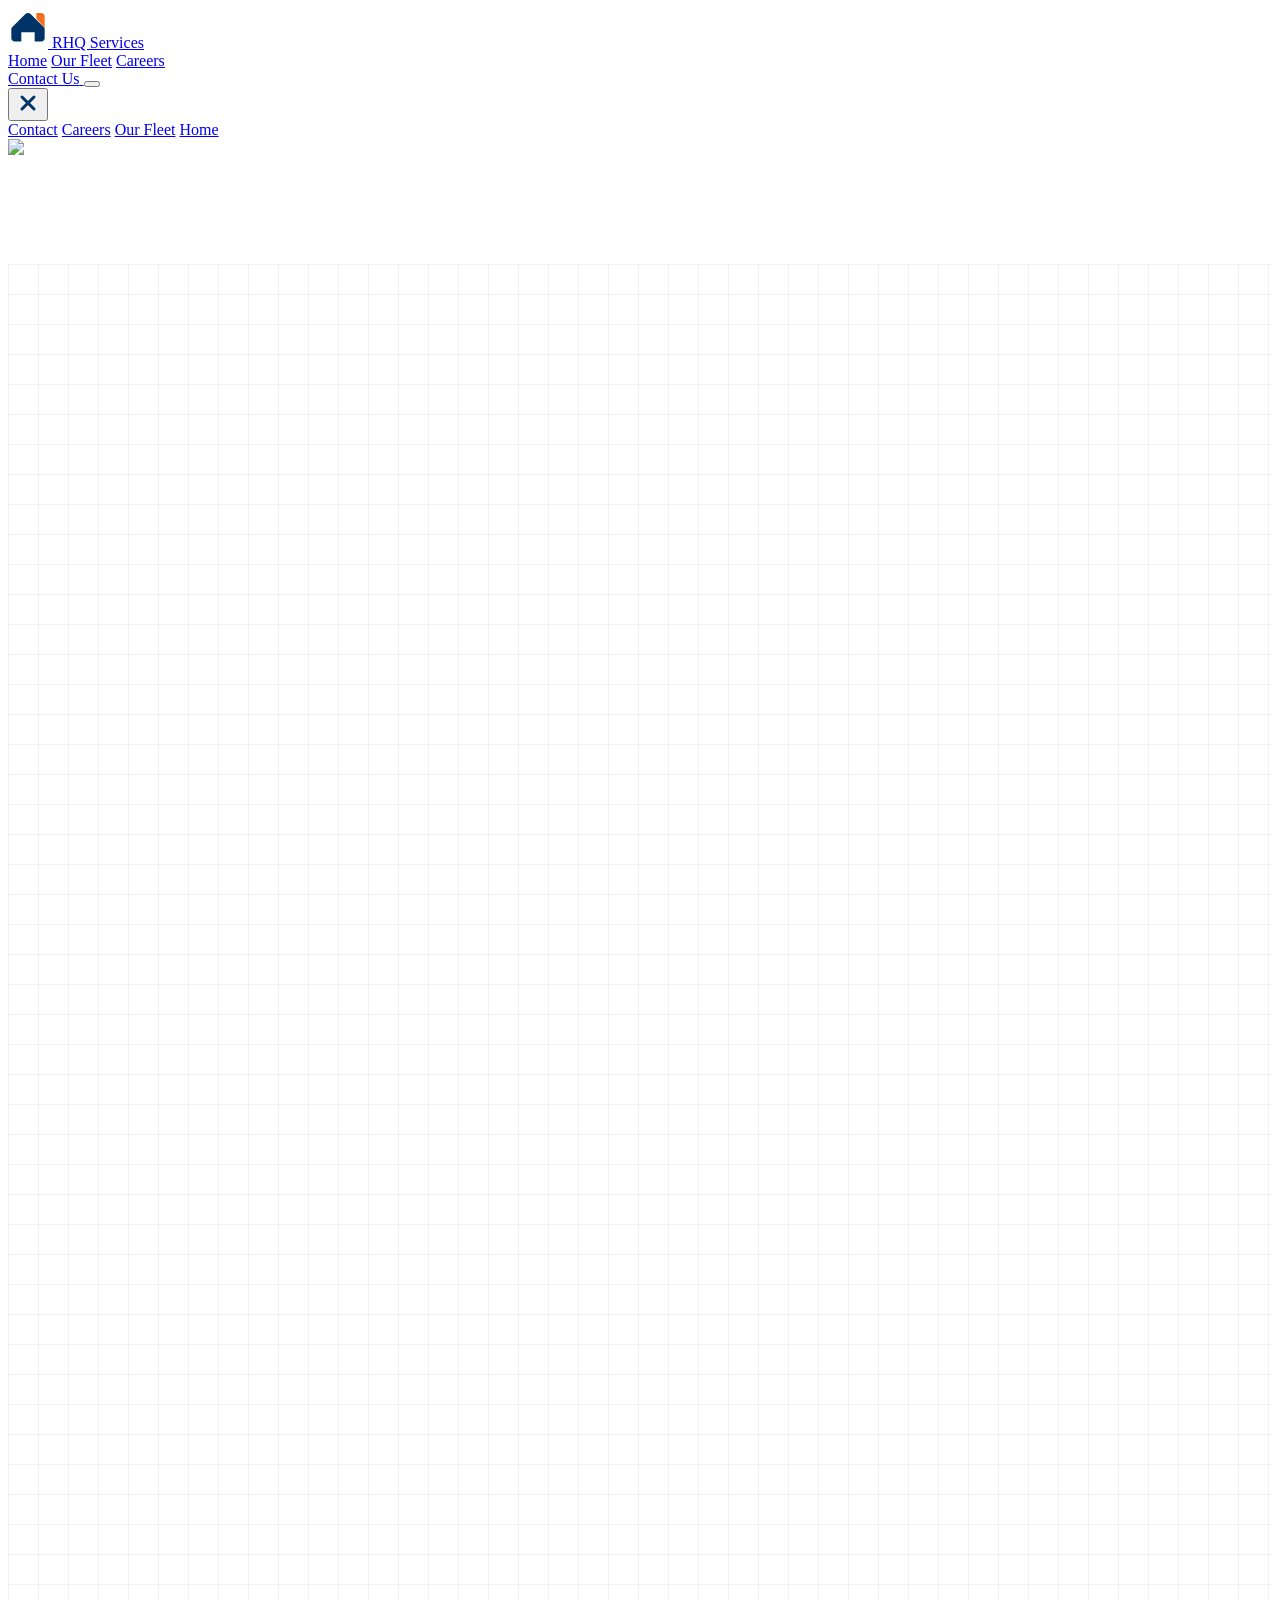
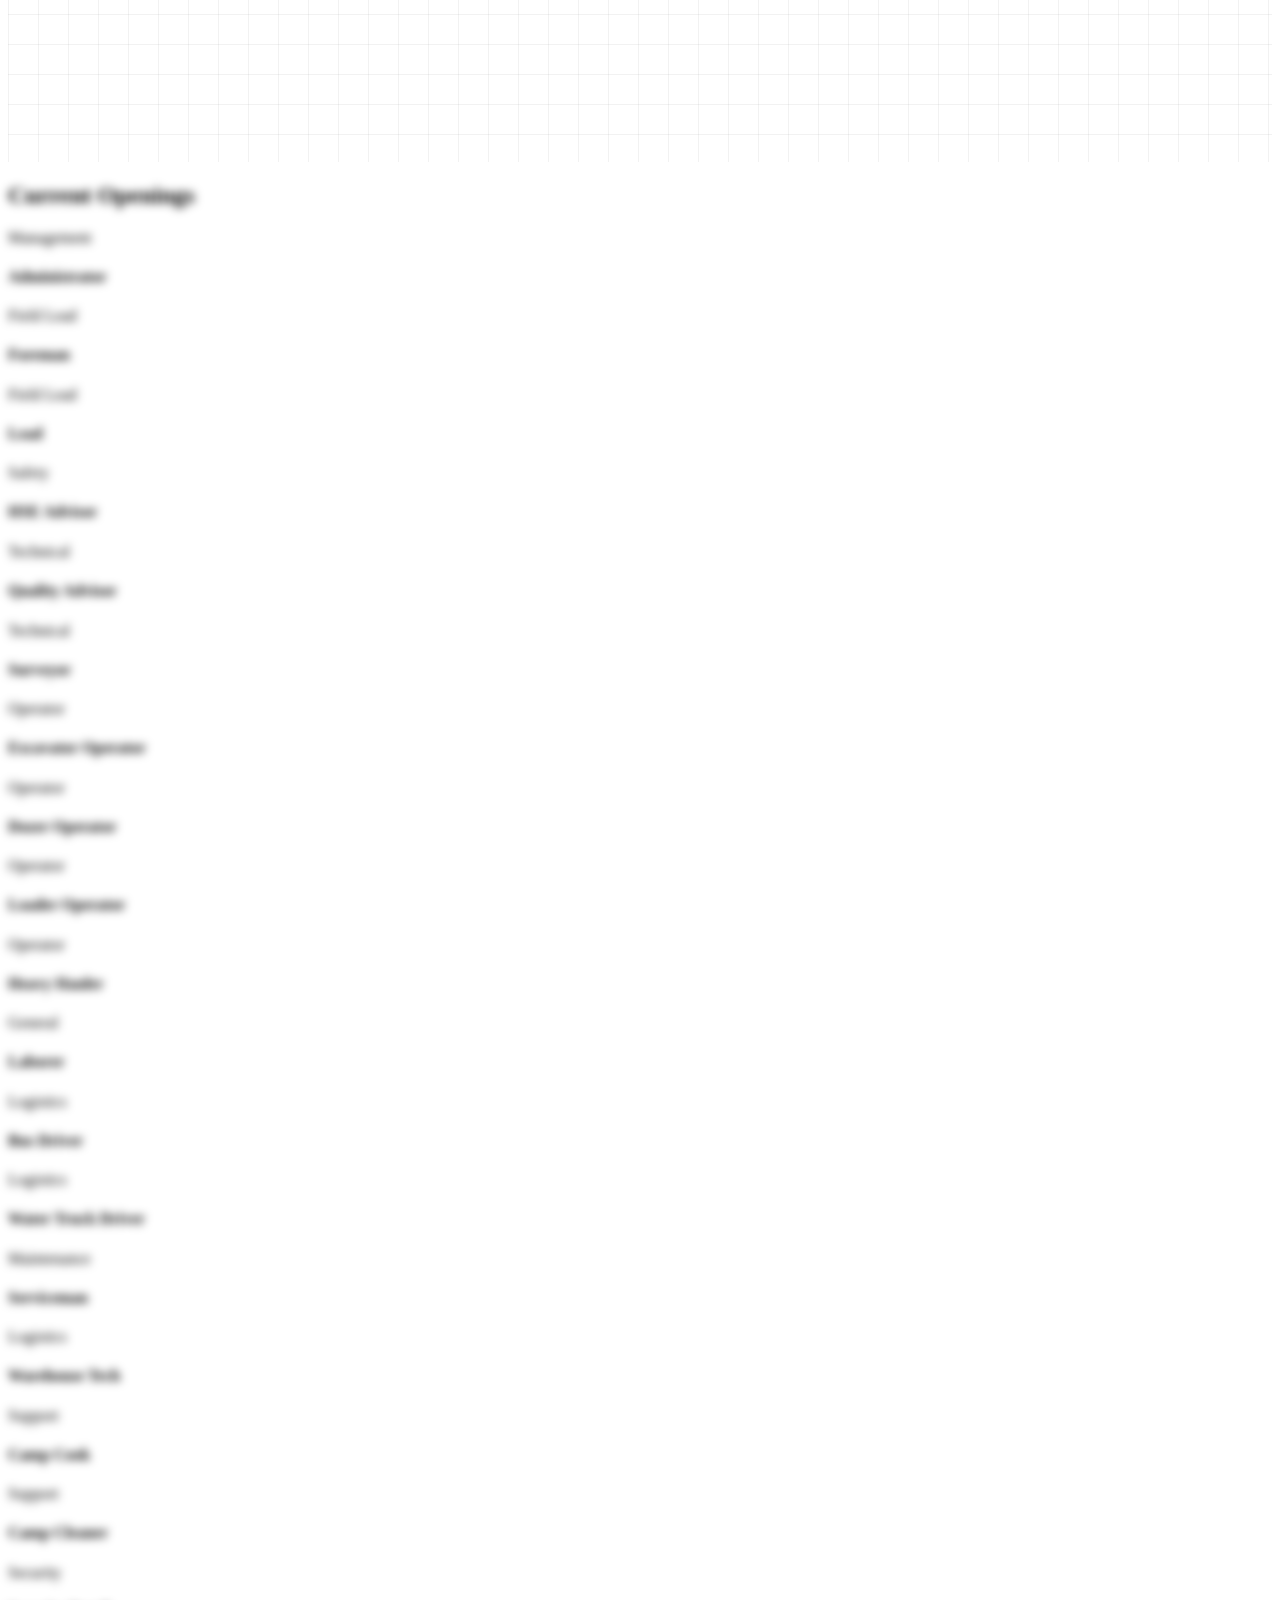
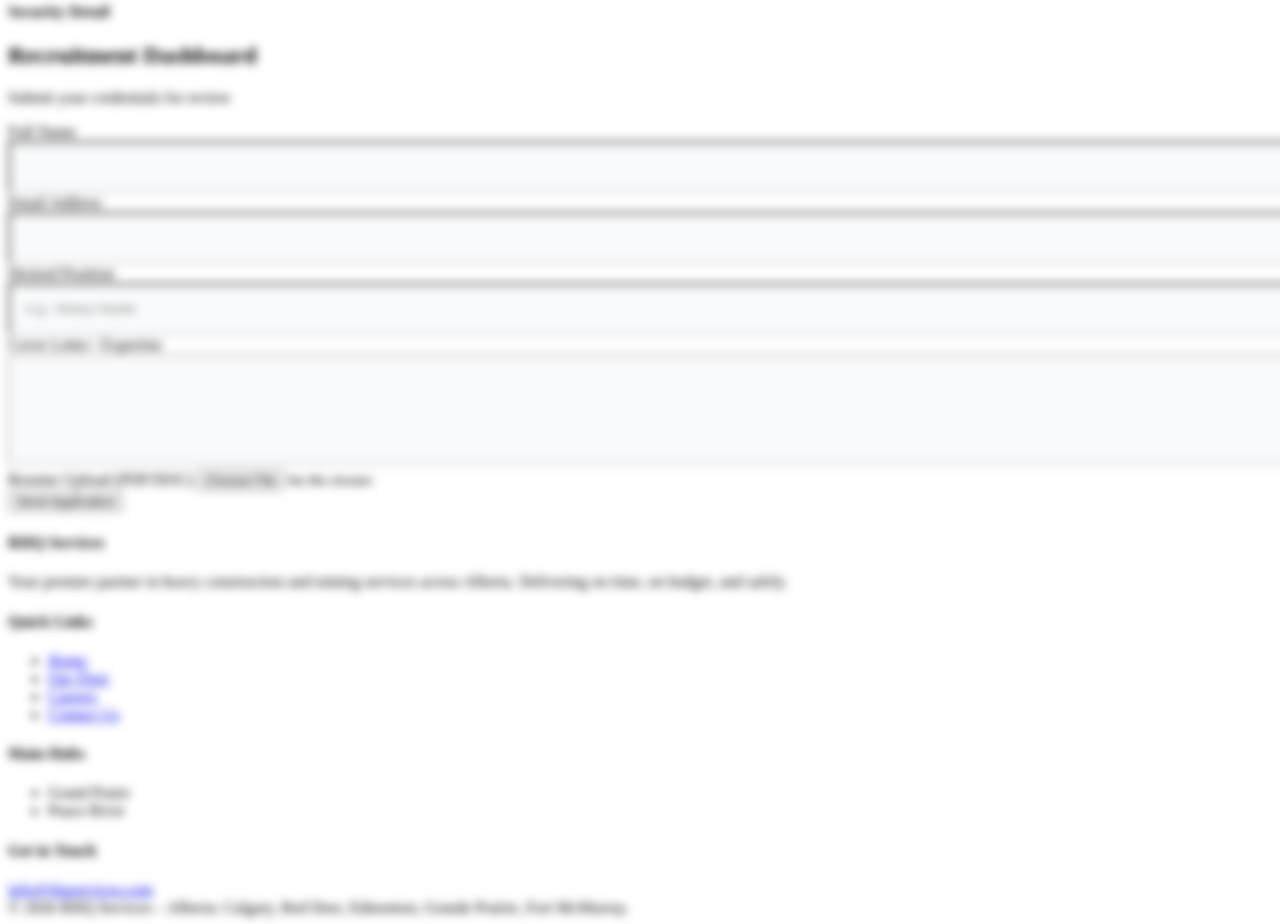
==== careers.html @ b88fd876 "initial commit" ====
<!DOCTYPE html>
<html lang="en" class="scroll-smooth">

<head>
    <meta charset="UTF-8">
    <meta name="viewport" content="width=device-width, initial-scale=1.0">
    <title>Careers | Join RHQ Services - Alberta Opportunities</title>
    <script src="https://cdn.tailwindcss.com"></script>
    <link href="https://fonts.googleapis.com/css2?family=Roboto:wght@400;700&family=Montserrat:wght@900&display=swap"
        rel="stylesheet">

    <link rel="stylesheet" href="style.css">

    <script>
        tailwind.config = {
            theme: {
                extend: {
                    colors: {
                        rhqBlue: '#003366',
                        rhqDark: '#001a33',
                        rhqOrange: '#f37021',
                        industrialGray: '#2d2d2d',
                    },
                    fontFamily: {
                        sans: ['Roboto', 'sans-serif'],
                        heading: ['Montserrat', 'sans-serif'],
                    }
                }
            }
        }
    </script>
</head>

<body class="bg-gray-50 text-gray-900 selection:bg-rhqOrange selection:text-white overflow-x-hidden">


    <header class="sticky top-0 z-50 bg-white border-b-4 border-rhqBlue shadow-xl">
        <div id="header-inner"
            class="container mx-auto px-4 py-4 flex justify-between items-center transition-all duration-300">
            <a href="index.html" class="flex items-center gap-2 group">
                <svg width="40" height="40" viewBox="0 0 24 24" fill="none"
                    class="transition-transform group-hover:scale-110">
                    <path
                        d="M2 12.55V18.1C2 19.15 2.94 20.08 4 20.08H8V14.48H16V20.08H20C21.06 20.08 22 19.15 22 18.1V12.55C22 12.24 21.89 11.95 21.7 11.73L13.7 3.82C12.65 2.78 11.35 2.78 10.3 3.82L2.3 11.73C2.11 11.95 2 12.24 2 12.55Z"
                        fill="#003366" />
                    <path
                        d="M22 8.69V5C22 3.9 21.1 3 20 3H17.5C17.22 3 17 3.22 17 3.5V6.34L21.7 11.73C21.89 11.95 22 12.24 22 12.55V8.69Z"
                        fill="#F37021" />
                </svg>
                <span class="font-heading text-xl md:text-2xl tracking-tighter text-rhqBlue uppercase text-nowrap">RHQ
                    Services</span>
            </a>

            <nav class="hidden lg:flex gap-6 font-bold uppercase text-xs tracking-widest text-rhqBlue">
                <a href="index.html" class="hover:text-rhqOrange">Home</a>
                <a href="operation.html" class="hover:text-rhqOrange transition-colors">Our Fleet</a>
                <a href="careers.html" class="text-rhqOrange transition-colors">Careers</a>
            </nav>

            <div class="flex items-center gap-4">
                <a href="contact.html"
                    class="hidden sm:block bg-rhqBlue text-white px-6 py-2 font-heading uppercase text-xs skew-x-[-12deg] hover:bg-rhqOrange transition-all">
                    <span class="inline-block skew-x-[12deg]">Contact Us</span>
                </a>
                <button id="mobile-menu-btn" class="lg:hidden flex flex-col gap-1.5 p-2 focus:outline-none z-50"
                    aria-label="Toggle Menu">
                    <div class="w-8 h-1 bg-rhqBlue transition-all duration-300 origin-left" id="line1"></div>
                    <div class="w-8 h-1 bg-rhqOrange transition-all duration-300" id="line2"></div>
                    <div class="w-8 h-1 bg-rhqBlue transition-all duration-300 origin-left" id="line3"></div>
                </button>
            </div>
        </div>

        <div id="mobile-menu"
            class="fixed inset-0 bg-black/40 backdrop-blur-md z-40 transform translate-x-full transition-all duration-500 ease-in-out lg:hidden overflow-hidden">
            <div class="absolute inset-0 opacity-10 industrial-grid"></div>
            <div class="absolute top-0 right-0 w-[100px] h-[100px] flex items-center justify-center mt-16 mr-10">
                <button id="menu-close-hub"
                    class="absolute z-50 bg-white p-4 rounded-full border-4 border-rhqOrange shadow-2xl active:scale-95 transition-transform cursor-pointer">
                    <svg width="24" height="24" viewBox="0 0 24 24" fill="none" stroke="#003366" stroke-width="3"
                        stroke-linecap="round" stroke-linejoin="round">
                        <line x1="18" y1="6" x2="6" y2="18"></line>
                        <line x1="6" y1="6" x2="18" y2="18"></line>
                    </svg>
                </button>
                <nav id="spiral-nav" class="relative">
                    <a href="contact.html"
                        class="mobile-link absolute opacity-0 transition-all duration-500 bg-rhqOrange text-white font-heading p-2 rounded w-24 h-14 flex items-center justify-center text-[10px] uppercase font-bold shadow-lg">Contact</a>
                    <a href="careers.html"
                        class="mobile-link absolute opacity-0 transition-all duration-500 bg-white text-rhqBlue font-heading p-2 rounded border-l-4 border-rhqOrange w-24 h-14 flex items-center justify-center text-[10px] uppercase font-bold shadow-lg">Careers</a>
                    <a href="operation.html"
                        class="mobile-link absolute opacity-0 transition-all duration-500 bg-white text-rhqBlue font-heading p-2 rounded border-l-4 border-rhqOrange w-24 h-14 flex items-center justify-center text-[10px] uppercase font-bold shadow-lg">Our
                        Fleet</a>
                    <a href="index.html"
                        class="mobile-link absolute opacity-0 transition-all duration-500 bg-white text-rhqBlue font-heading p-2 rounded border-l-4 border-rhqOrange w-24 h-14 flex items-center justify-center text-[10px] uppercase font-bold shadow-lg">Home</a>
                </nav>
            </div>
        </div>
    </header>


    <main>
        <section class="relative h-[50vh] flex items-center justify-center bg-rhqDark text-white overflow-hidden">
            <div class="absolute inset-0 opacity-40 grayscale">
                <img src="https://images.unsplash.com/photo-1581092160562-40aa08e78837?auto=format&fit=crop&q=80&w=1920"
                    class="w-full h-full object-cover">
            </div>
            <div class="absolute inset-0 bg-gradient-to-t from-rhqDark to-transparent opacity-90"></div>
            <div class="container mx-auto px-4 relative z-10 text-center reveal">
                <h1 class="font-heading text-4xl md:text-7xl mb-4 uppercase leading-none italic">Join the <span
                        class="text-rhqOrange">Crew</span></h1>
                <p class="text-lg uppercase tracking-[0.4em] font-light opacity-80">Building the Future of Alberta
                    Industry</p>
            </div>
        </section>

        <section class="py-24 bg-rhqBlue text-white industrial-grid">
            <div class="container mx-auto px-4">
                <div class="grid lg:grid-cols-2 gap-16 items-center">
                    <div class="reveal">
                        <h2 class="font-heading text-4xl mb-8 uppercase tracking-tighter">Why Work With <span
                                class="text-rhqOrange">RHQ?</span></h2>
                        <ul class="mechanical-list space-y-6 text-lg font-light">
                            <li><strong class="text-rhqOrange uppercase">Safety-First Culture:</strong> We provide the
                                best training and gear to ensure you return home safe every single day.</li>
                            <li><strong class="text-rhqOrange uppercase">Competitive Compensation:</strong> Top-tier
                                wages and comprehensive benefits packages.</li>
                            <li><strong class="text-rhqOrange uppercase">Major Projects:</strong> Work on the heavy-duty
                                sites that shape Alberta's resource sector.</li>
                            <li><strong class="text-rhqOrange uppercase">Collaborative Environment:</strong> Every
                                operator and technician is a vital part of the machine.</li>
                        </ul>
                    </div>
                    <div class="reveal delay-200 bg-rhqDark/40 p-10 border-2 border-white/10 backdrop-blur-sm relative">
                        <div class="absolute -top-1 -left-1 w-8 h-8 border-t-4 border-l-4 border-rhqOrange"></div>
                        <h3 class="font-heading text-2xl mb-4 italic uppercase">Accepting Applications</h3>
                        <p class="opacity-80 leading-relaxed mb-6">
                            We are always looking for skilled individuals who respect the land and command their
                            equipment with precision. Even if a specific role isn't listed, we want to hear from you.
                        </p>
                        <div class="flex items-center gap-4 text-rhqOrange font-bold italic">
                            <svg class="w-6 h-6" fill="currentColor" viewBox="0 0 20 20">
                                <path fill-rule="evenodd"
                                    d="M10 18a8 8 0 100-16 8 8 0 000 16zm1-11a1 1 0 10-2 0v2H7a1 1 0 100 2h2v2a1 1 0 102 0v-2h2a1 1 0 100-2h-2V7z"
                                    clip-rule="evenodd"></path>
                            </svg>
                            Continuous Recruitment Active
                        </div>
                    </div>
                </div>
            </div>
        </section>

        <section class="py-24 bg-white">
            <div class="container mx-auto px-4">
                <div class="text-center mb-16 reveal">
                    <h2 class="font-heading text-4xl text-rhqBlue uppercase">Current Openings</h2>
                    <div class="h-1.5 w-24 bg-rhqOrange mx-auto mt-4"></div>
                </div>

                <div class="grid grid-cols-2 md:grid-cols-3 lg:grid-cols-4 gap-4">
                    <div
                        class="reveal bg-gray-50 border-l-4 border-rhqBlue p-4 hover:bg-rhqBlue hover:text-white transition-all cursor-default group">
                        <span
                            class="text-[10px] uppercase font-bold text-gray-400 group-hover:text-rhqOrange">Management</span>
                        <h4 class="font-bold uppercase tracking-tighter">Administrator</h4>
                    </div>
                    <div
                        class="reveal delay-100 bg-gray-50 border-l-4 border-rhqBlue p-4 hover:bg-rhqBlue hover:text-white transition-all group">
                        <span class="text-[10px] uppercase font-bold text-gray-400 group-hover:text-rhqOrange">Field
                            Lead</span>
                        <h4 class="font-bold uppercase tracking-tighter">Foreman</h4>
                    </div>
                    <div
                        class="reveal delay-200 bg-gray-50 border-l-4 border-rhqBlue p-4 hover:bg-rhqBlue hover:text-white transition-all group">
                        <span class="text-[10px] uppercase font-bold text-gray-400 group-hover:text-rhqOrange">Field
                            Lead</span>
                        <h4 class="font-bold uppercase tracking-tighter">Lead</h4>
                    </div>
                    <div
                        class="reveal delay-300 bg-gray-50 border-l-4 border-rhqBlue p-4 hover:bg-rhqBlue hover:text-white transition-all group">
                        <span
                            class="text-[10px] uppercase font-bold text-gray-400 group-hover:text-rhqOrange">Safety</span>
                        <h4 class="font-bold uppercase tracking-tighter">HSE Advisor</h4>
                    </div>
                    <div
                        class="reveal bg-gray-50 border-l-4 border-rhqBlue p-4 hover:bg-rhqBlue hover:text-white transition-all group">
                        <span
                            class="text-[10px] uppercase font-bold text-gray-400 group-hover:text-rhqOrange">Technical</span>
                        <h4 class="font-bold uppercase tracking-tighter">Quality Advisor</h4>
                    </div>
                    <div
                        class="reveal delay-100 bg-gray-50 border-l-4 border-rhqBlue p-4 hover:bg-rhqBlue hover:text-white transition-all group">
                        <span
                            class="text-[10px] uppercase font-bold text-gray-400 group-hover:text-rhqOrange">Technical</span>
                        <h4 class="font-bold uppercase tracking-tighter">Surveyor</h4>
                    </div>
                    <div class="reveal delay-200 bg-rhqDark text-white border-l-4 border-rhqOrange p-4 group">
                        <span class="text-[10px] uppercase font-bold text-rhqOrange">Operator</span>
                        <h4 class="font-bold uppercase tracking-tighter">Excavator Operator</h4>
                    </div>
                    <div class="reveal delay-300 bg-rhqDark text-white border-l-4 border-rhqOrange p-4 group">
                        <span class="text-[10px] uppercase font-bold text-rhqOrange">Operator</span>
                        <h4 class="font-bold uppercase tracking-tighter">Dozer Operator</h4>
                    </div>
                    <div class="reveal bg-rhqDark text-white border-l-4 border-rhqOrange p-4 group">
                        <span class="text-[10px] uppercase font-bold text-rhqOrange">Operator</span>
                        <h4 class="font-bold uppercase tracking-tighter">Loader Operator</h4>
                    </div>
                    <div class="reveal delay-100 bg-rhqDark text-white border-l-4 border-rhqOrange p-4 group">
                        <span class="text-[10px] uppercase font-bold text-rhqOrange">Operator</span>
                        <h4 class="font-bold uppercase tracking-tighter">Heavy Hauler</h4>
                    </div>
                    <div
                        class="reveal delay-200 bg-gray-50 border-l-4 border-rhqBlue p-4 hover:bg-rhqBlue hover:text-white transition-all group">
                        <span
                            class="text-[10px] uppercase font-bold text-gray-400 group-hover:text-rhqOrange">General</span>
                        <h4 class="font-bold uppercase tracking-tighter">Laborer</h4>
                    </div>
                    <div
                        class="reveal delay-300 bg-gray-50 border-l-4 border-rhqBlue p-4 hover:bg-rhqBlue hover:text-white transition-all group">
                        <span
                            class="text-[10px] uppercase font-bold text-gray-400 group-hover:text-rhqOrange">Logistics</span>
                        <h4 class="font-bold uppercase tracking-tighter">Bus Driver</h4>
                    </div>
                    <div
                        class="reveal bg-gray-50 border-l-4 border-rhqBlue p-4 hover:bg-rhqBlue hover:text-white transition-all group">
                        <span
                            class="text-[10px] uppercase font-bold text-gray-400 group-hover:text-rhqOrange">Logistics</span>
                        <h4 class="font-bold uppercase tracking-tighter">Water Truck Driver</h4>
                    </div>
                    <div
                        class="reveal delay-100 bg-gray-50 border-l-4 border-rhqBlue p-4 hover:bg-rhqBlue hover:text-white transition-all group">
                        <span
                            class="text-[10px] uppercase font-bold text-gray-400 group-hover:text-rhqOrange">Maintenance</span>
                        <h4 class="font-bold uppercase tracking-tighter">Serviceman</h4>
                    </div>
                    <div
                        class="reveal delay-200 bg-gray-50 border-l-4 border-rhqBlue p-4 hover:bg-rhqBlue hover:text-white transition-all group">
                        <span
                            class="text-[10px] uppercase font-bold text-gray-400 group-hover:text-rhqOrange">Logistics</span>
                        <h4 class="font-bold uppercase tracking-tighter">Warehouse Tech</h4>
                    </div>
                    <div
                        class="reveal delay-300 bg-gray-50 border-l-4 border-rhqBlue p-4 hover:bg-rhqBlue hover:text-white transition-all group">
                        <span
                            class="text-[10px] uppercase font-bold text-gray-400 group-hover:text-rhqOrange">Support</span>
                        <h4 class="font-bold uppercase tracking-tighter">Camp Cook</h4>
                    </div>
                    <div
                        class="reveal bg-gray-50 border-l-4 border-rhqBlue p-4 hover:bg-rhqBlue hover:text-white transition-all group">
                        <span
                            class="text-[10px] uppercase font-bold text-gray-400 group-hover:text-rhqOrange">Support</span>
                        <h4 class="font-bold uppercase tracking-tighter">Camp Cleaner</h4>
                    </div>
                    <div
                        class="reveal delay-100 bg-gray-50 border-l-4 border-rhqBlue p-4 hover:bg-rhqBlue hover:text-white transition-all group">
                        <span
                            class="text-[10px] uppercase font-bold text-gray-400 group-hover:text-rhqOrange">Security</span>
                        <h4 class="font-bold uppercase tracking-tighter">Security Detail</h4>
                    </div>
                </div>
            </div>
        </section>

        <section class="py-24 bg-rhqDark text-white relative">
            <div class="absolute inset-0 opacity-10 industrial-grid"></div>
            <div class="container mx-auto px-4 relative z-10">
                <div class="max-w-4xl mx-auto reveal">
                    <div class="text-center mb-12">
                        <h2 class="font-heading text-4xl uppercase italic">Recruitment <span
                                class="text-rhqOrange text-shadow">Dashboard</span></h2>
                        <p class="text-gray-400 mt-2 tracking-widest text-xs uppercase">Submit your credentials for
                            review</p>
                    </div>

                    <form
                        class="grid md:grid-cols-2 gap-8 bg-white/5 p-8 md:p-12 border-2 border-white/10 backdrop-blur-md">
                        <div class="space-y-6">
                            <div class="space-y-1">
                                <label class="text-[10px] font-bold uppercase tracking-widest text-rhqOrange">Full
                                    Name</label>
                                <input type="text" class="industrial-input text-white bg-white/5 border-white/20"
                                    required>
                            </div>
                            <div class="space-y-1">
                                <label class="text-[10px] font-bold uppercase tracking-widest text-rhqOrange">Email
                                    Address</label>
                                <input type="email" class="industrial-input text-white bg-white/5 border-white/20"
                                    required>
                            </div>
                            <div class="space-y-1">
                                <label class="text-[10px] font-bold uppercase tracking-widest text-rhqOrange">Desired
                                    Position</label>
                                <input type="text" placeholder="e.g., Heavy Hauler"
                                    class="industrial-input text-white bg-white/5 border-white/20" required>
                            </div>
                        </div>

                        <div class="space-y-6">
                            <div class="space-y-1">
                                <label class="text-[10px] font-bold uppercase tracking-widest text-rhqOrange">Cover
                                    Letter / Expertise</label>
                                <textarea rows="5"
                                    class="industrial-input text-white bg-white/5 border-white/20"></textarea>
                            </div>
                            <div class="space-y-1">
                                <label class="text-[10px] font-bold uppercase tracking-widest text-rhqOrange">Resume
                                    Upload (PDF/DOC)</label>
                                <input type="file"
                                    class="block w-full text-sm text-gray-400 file:mr-4 file:py-2 file:px-4 file:border-0 file:text-xs file:font-bold file:bg-rhqBlue file:text-white hover:file:bg-rhqOrange">
                            </div>
                        </div>

                        <div class="md:col-span-2 pt-4">
                            <button type="submit"
                                class="w-full bg-rhqOrange text-white py-5 font-heading text-xl uppercase skew-x-[-12deg] shadow-2xl hover:bg-white hover:text-rhqBlue transition-all">
                                <span class="inline-block skew-x-[12deg]">Send Application</span>
                            </button>
                        </div>
                    </form>
                </div>
            </div>
        </section>
    </main>

    <footer class="bg-gray-900 text-gray-400 py-16 border-t-8 border-rhqOrange reveal">
        <div class="container mx-auto px-4 grid md:grid-cols-4 gap-12 text-sm uppercase font-bold tracking-widest">
            <div>
                <h4 class="text-white font-heading mb-6 italic text-2xl tracking-tighter">RHQ Services</h4>
                <p class="text-xs normal-case font-light text-gray-500 leading-relaxed">Your premier partner in heavy
                    construction and mining services across Alberta. Delivering on time, on budget, and safely.</p>
            </div>
            <div>
                <h4 class="text-white font-heading mb-6 italic text-sm">Quick Links</h4>
                <ul class="space-y-3 font-medium">
                    <li><a href="index.html" class="hover:text-rhqOrange transition-colors">Home</a></li>
                    <li><a href="operation.html" class="hover:text-rhqOrange transition-colors">Our Fleet</a></li>
                    <li><a href="careers.html" class="hover:text-rhqOrange transition-colors">Careers</a></li>
                    <li><a href="contact.html" class="hover:text-rhqOrange transition-colors">Contact Us</a></li>
                </ul>
            </div>
            <div>
                <h4 class="text-white font-heading mb-6 italic text-sm">Main Hubs</h4>
                <ul class="space-y-3 font-medium">
                    <li class="flex items-center gap-2">
                        <div class="w-1.5 h-1.5 bg-rhqOrange"></div> Grand Praire
                    </li>
                    <li class="flex items-center gap-2">
                        <div class="w-1.5 h-1.5 bg-rhqOrange"></div> Peace River
                    </li>
                </ul>
            </div>
            <div>
                <h4 class="text-white font-heading mb-6 italic text-sm">Get in Touch</h4>
                <a href="mailto:info@rhqservices.com"
                    class="text-rhqOrange text-lg lowercase font-heading">info@rhqservices.com</a>
            </div>
        </div>
        <div
            class="container mx-auto px-4 mt-16 pt-8 border-t border-gray-800 text-center text-[10px] text-gray-600 uppercase tracking-[0.2em]">
            &copy; 2026 RHQ Services – Alberta: Calgary, Red Deer, Edmonton, Grande Prairie, Fort McMurray.
        </div>
    </footer>



    <script src="script.js"></script>
</body>

</html>
---- style.css ----
/* --- Industrial Patterns --- */
.industrial-grid {
    background-image: linear-gradient(rgba(0, 0, 0, 0.05) 1px, transparent 1px),
        linear-gradient(90deg, rgba(0, 0, 0, 0.05) 1px, transparent 1px);
    background-size: 30px 30px;
}

.mechanical-list li::before {
    content: '';
    display: inline-block;
    width: 12px;
    height: 12px;
    background-color: #f37021;
    margin-right: 15px;
    clip-path: polygon(25% 0%, 100% 0%, 75% 100%, 0% 100%);
}

/* --- Scroll Reveal Animations --- */
.reveal {
    opacity: 0;
    transform: translateY(30px);
    transition: all 0.8s cubic-bezier(0.4, 0, 0.2, 1);
}

.reveal.active {
    opacity: 1;
    transform: translateY(0);
}

.delay-100 {
    transition-delay: 100ms;
}

.delay-200 {
    transition-delay: 200ms;
}

.delay-300 {
    transition-delay: 300ms;
}

.img-reveal {
    filter: grayscale(100%);
    transition: filter 1.2s ease;
}

.reveal.active .img-reveal {
    filter: grayscale(0%);
}

/* --- Industrial Inputs --- */
.industrial-input {
    width: 100%;
    background-color: #f9fafb;
    border-bottom: 4px solid #e5e7eb;
    padding: 1rem;
    outline: none;
    transition: all 0.3s;
}

.industrial-input:focus {
    border-color: #f37021;
    background-color: white;
}

/* --- Core Animation States --- */
.reveal {
    opacity: 0;
    filter: blur(5px);
    /* Adds a soft "beautiful" transition */
    transition: all 1.2s cubic-bezier(0.17, 0.55, 0.55, 1);
    will-change: transform, opacity;
}

/* Directions */
.reveal-up {
    transform: translateY(50px);
}

.reveal-left {
    transform: translateX(-100px);
}

.reveal-right {
    transform: translateX(100px);
}

/* The "Active" state when in viewport */
.reveal.active {
    opacity: 1;
    filter: blur(0);
    transform: translate(0, 0);
}

/* Staggered Delays for Grid Items */
.delay-100 {
    transition-delay: 100ms;
}

.delay-200 {
    transition-delay: 200ms;
}

.delay-300 {
    transition-delay: 300ms;
}

.delay-400 {
    transition-delay: 400ms;
}

/* Image Reveal Enhancement */
.img-reveal {
    filter: grayscale(100%) scale(1.1);
    transition: filter 1.5s ease, transform 1.5s ease;
}

.reveal.active .img-reveal {
    filter: grayscale(0%) scale(1);
}
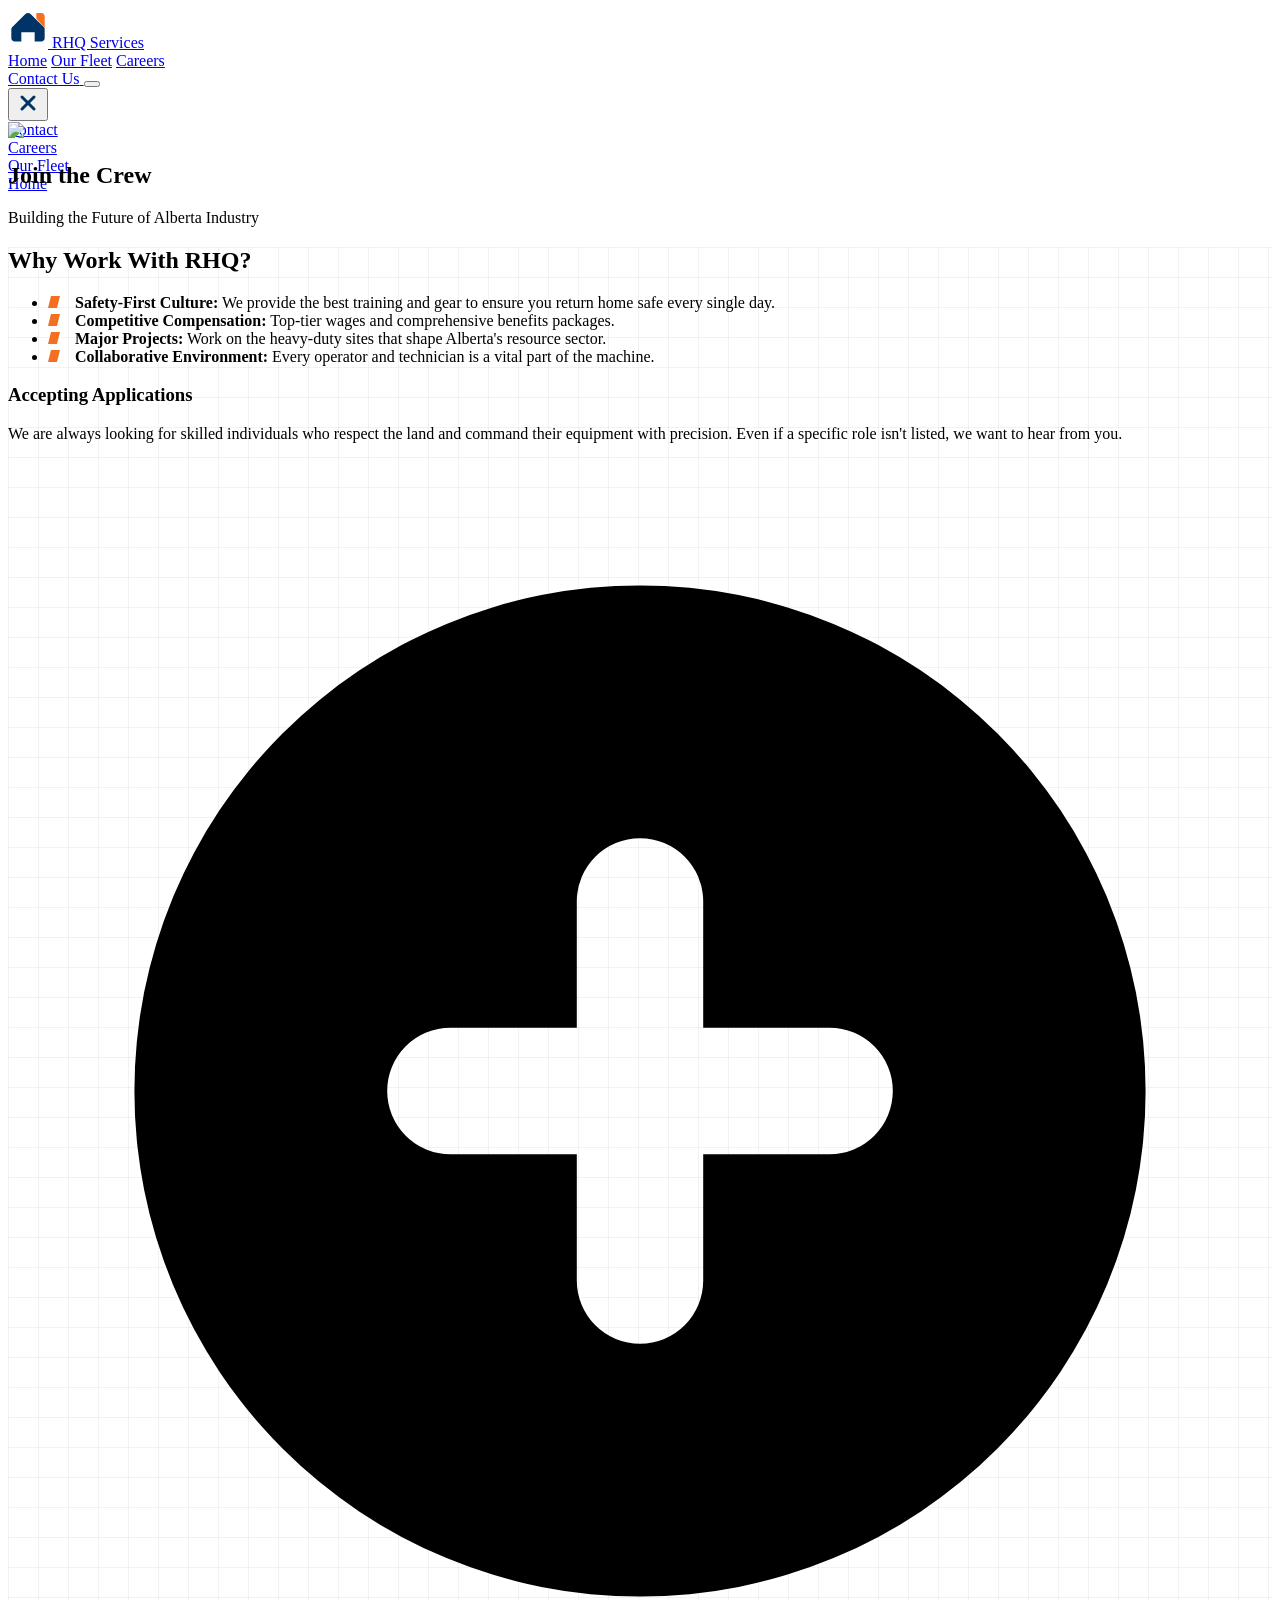
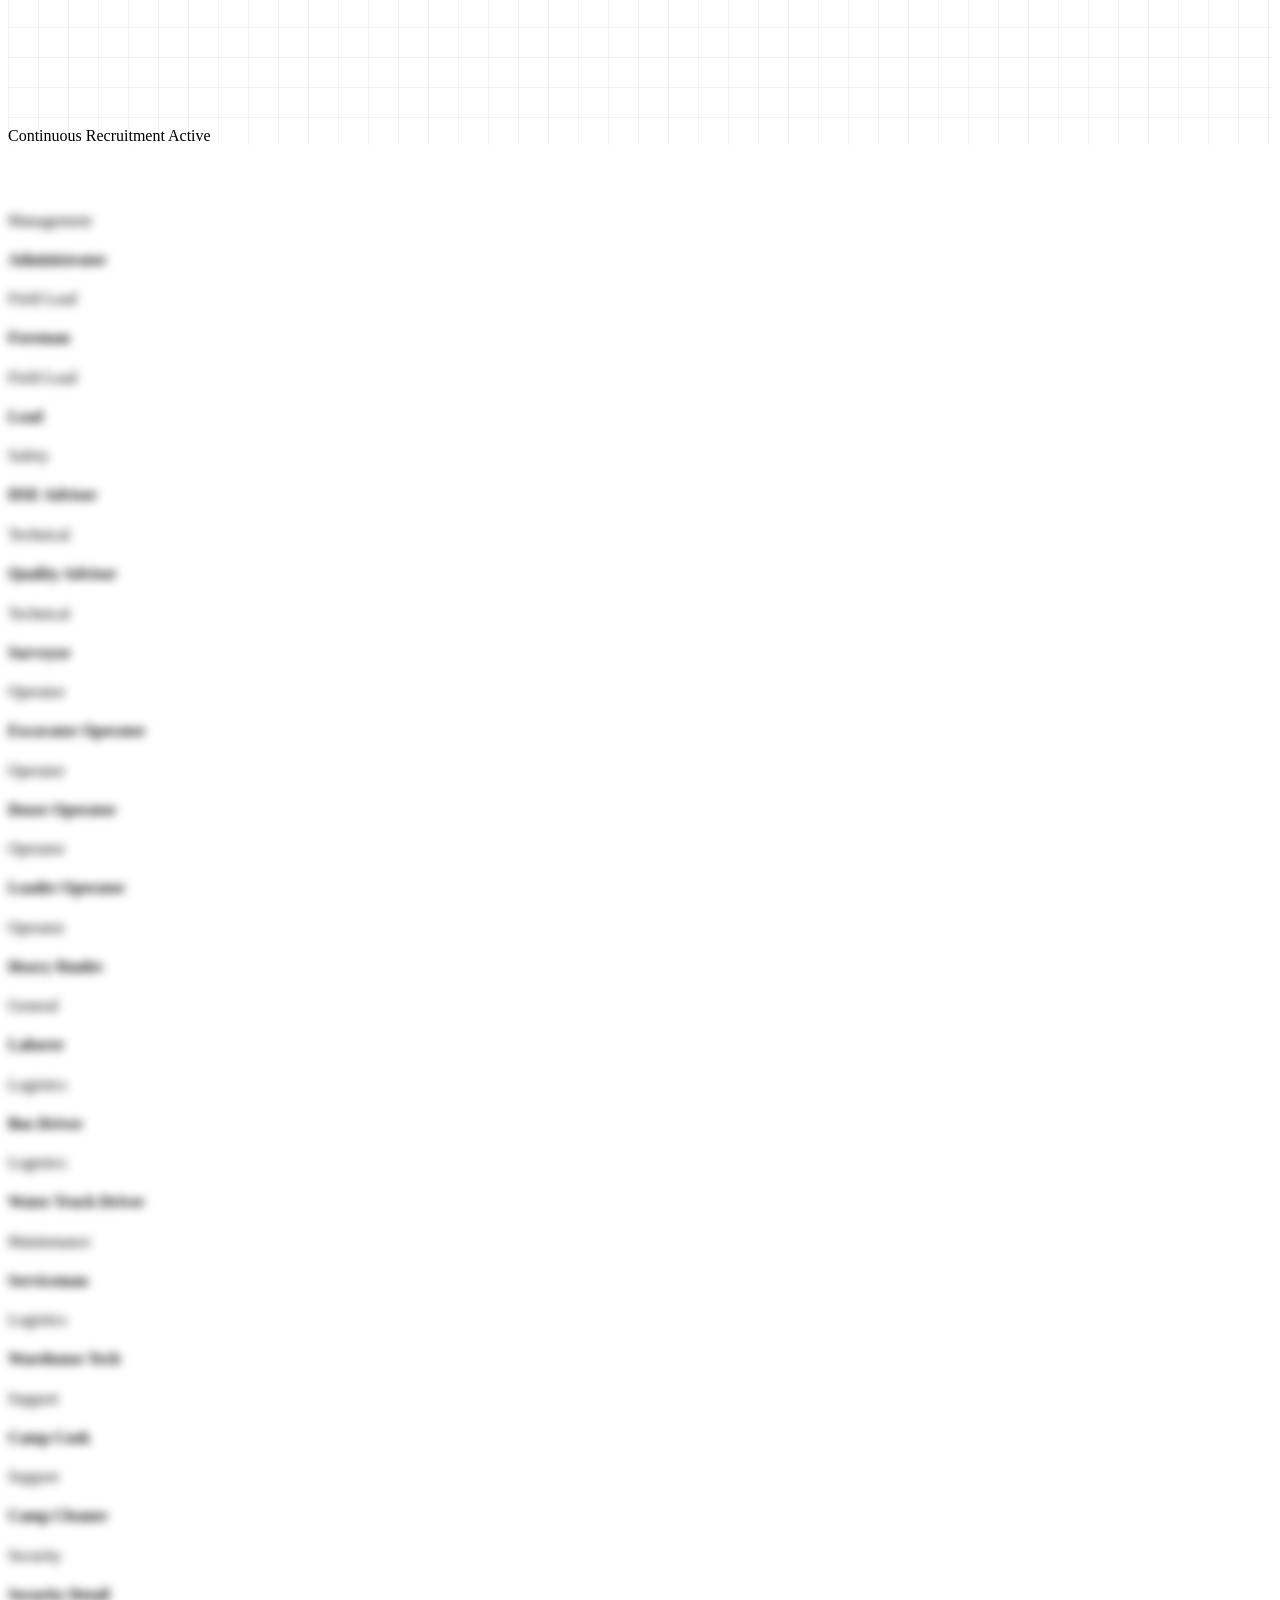
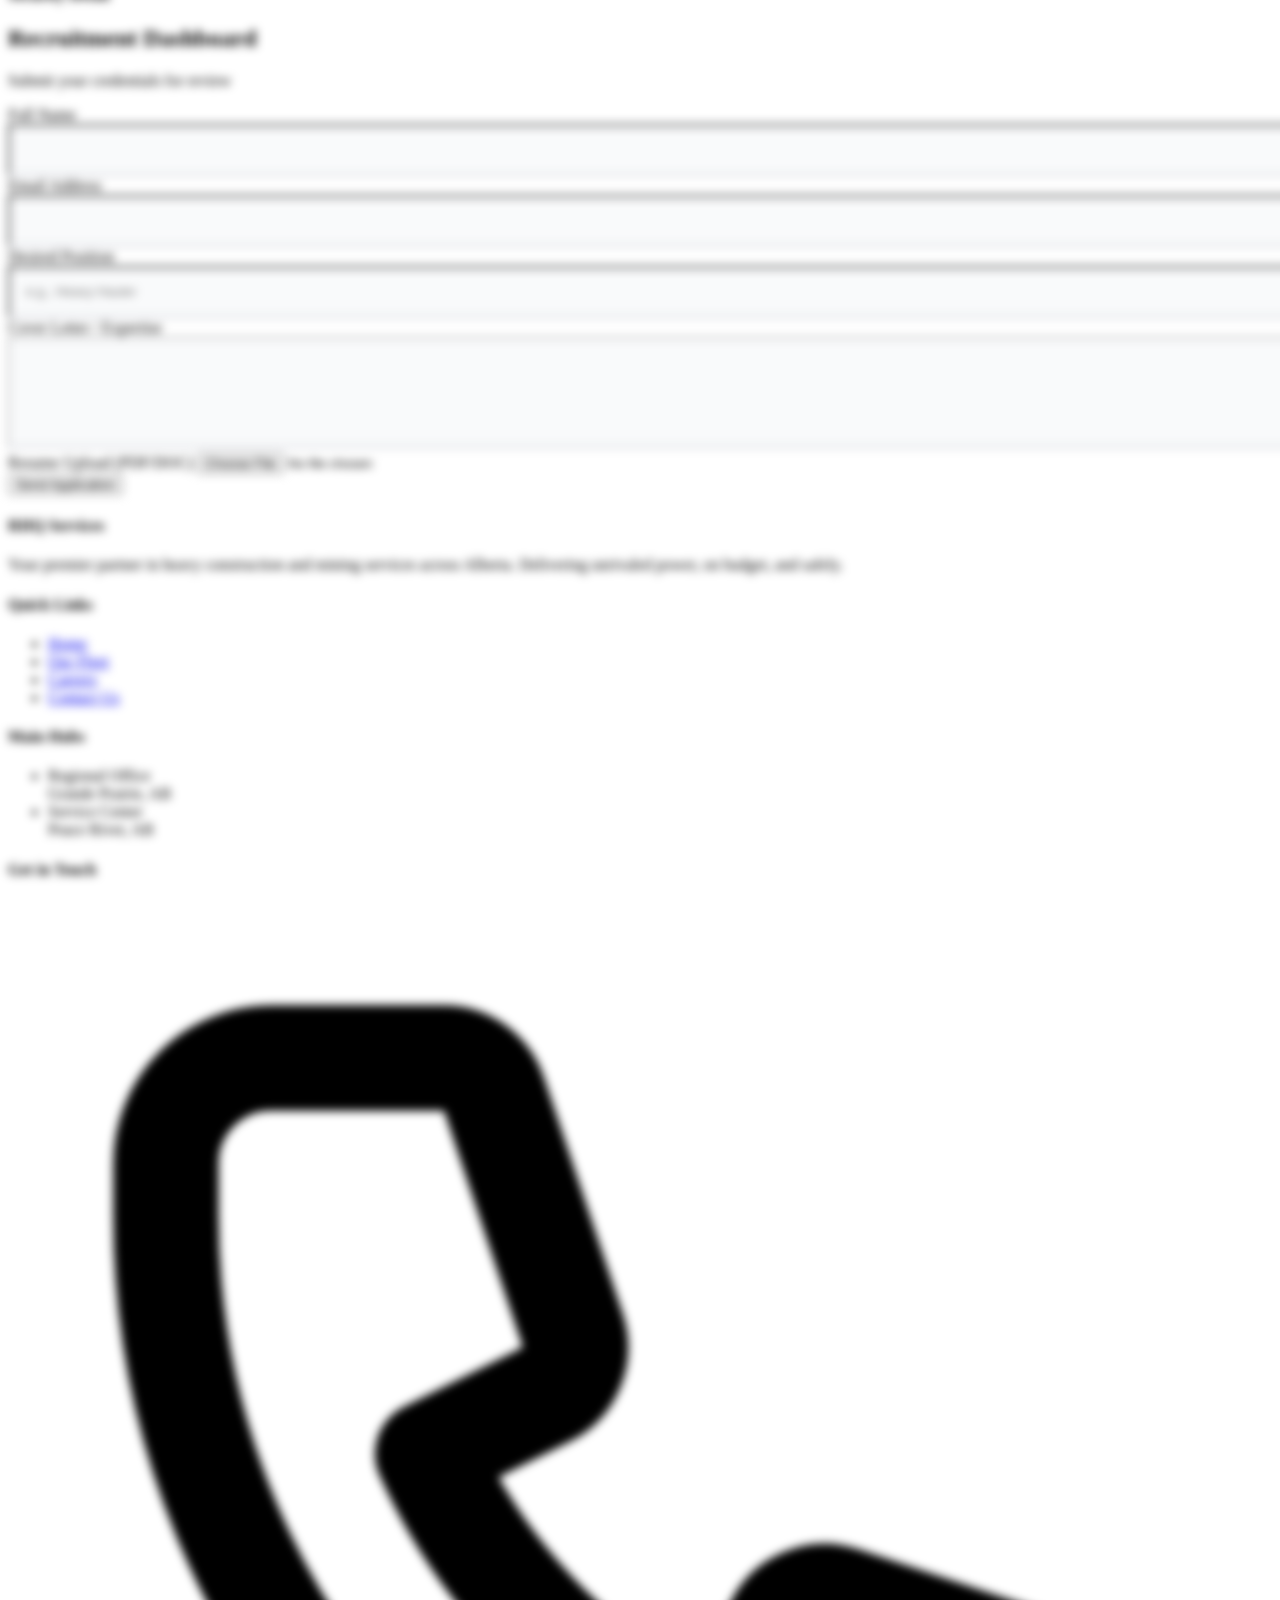
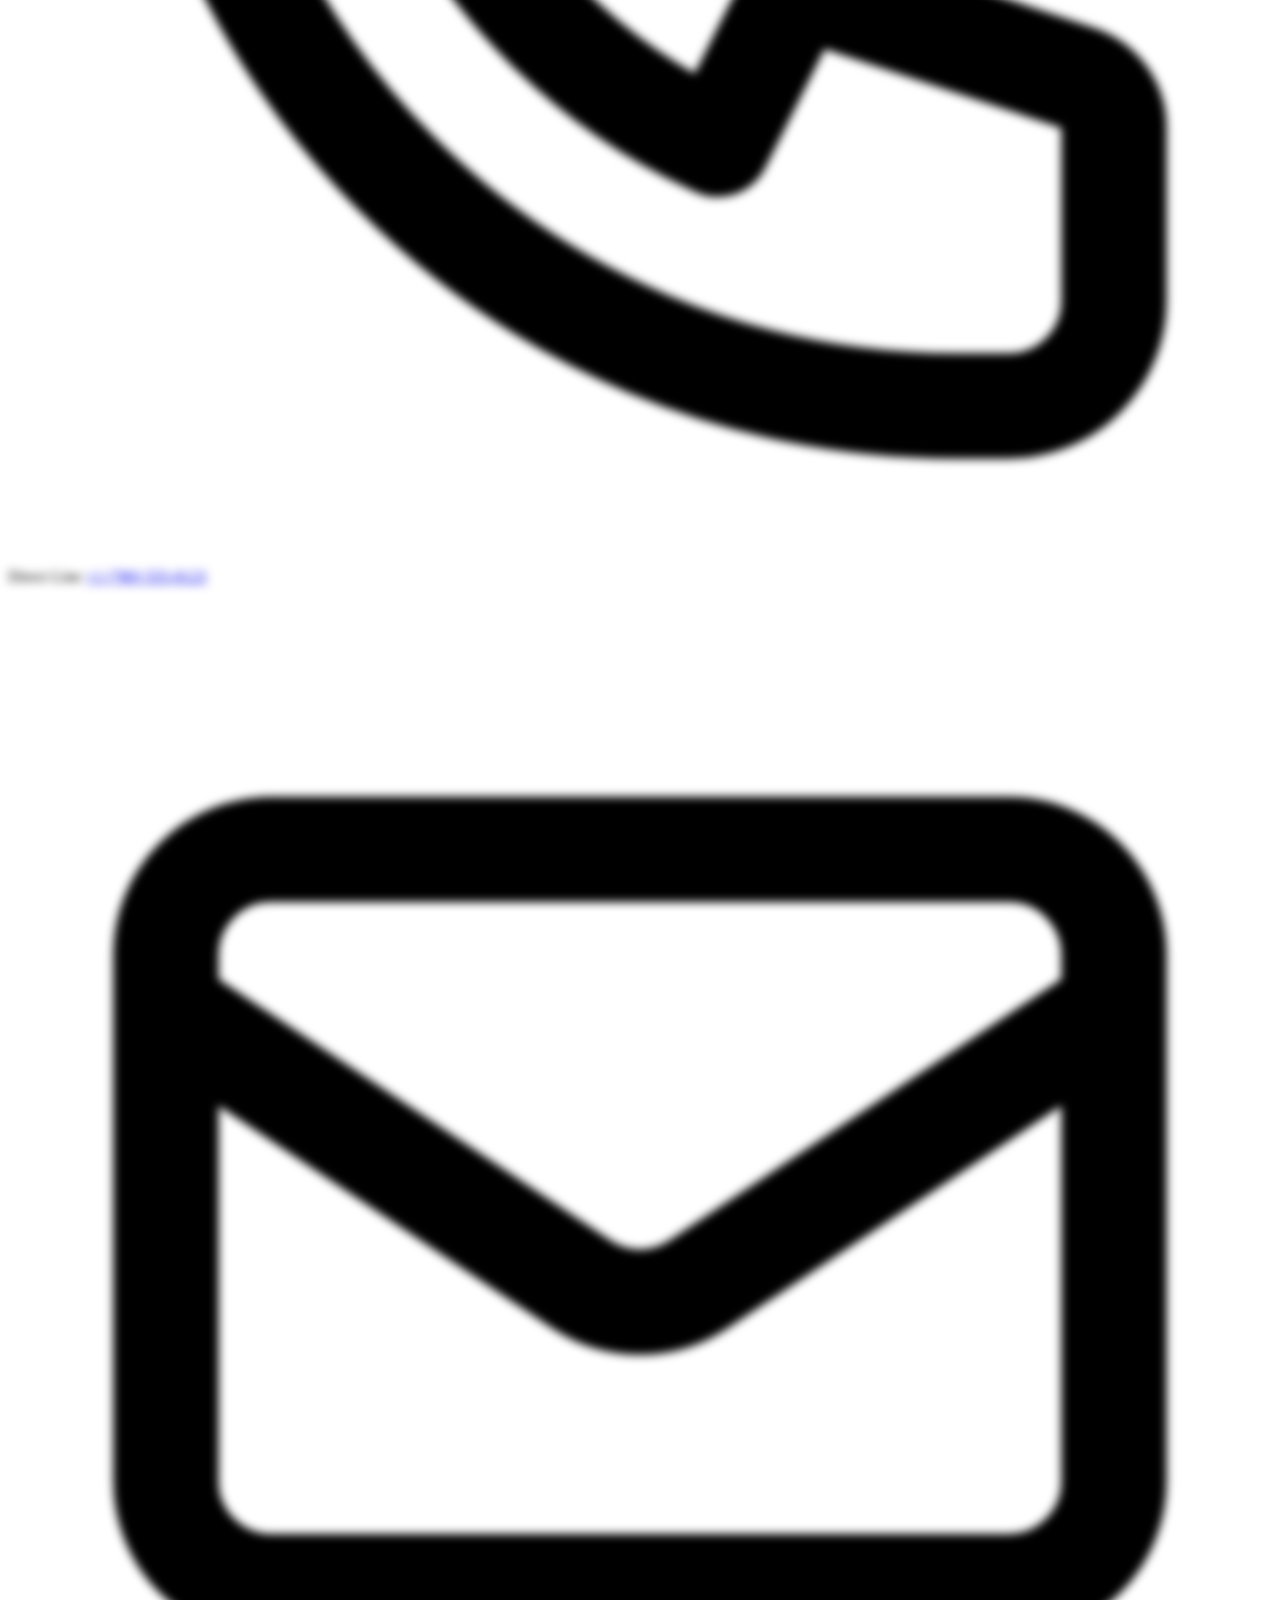
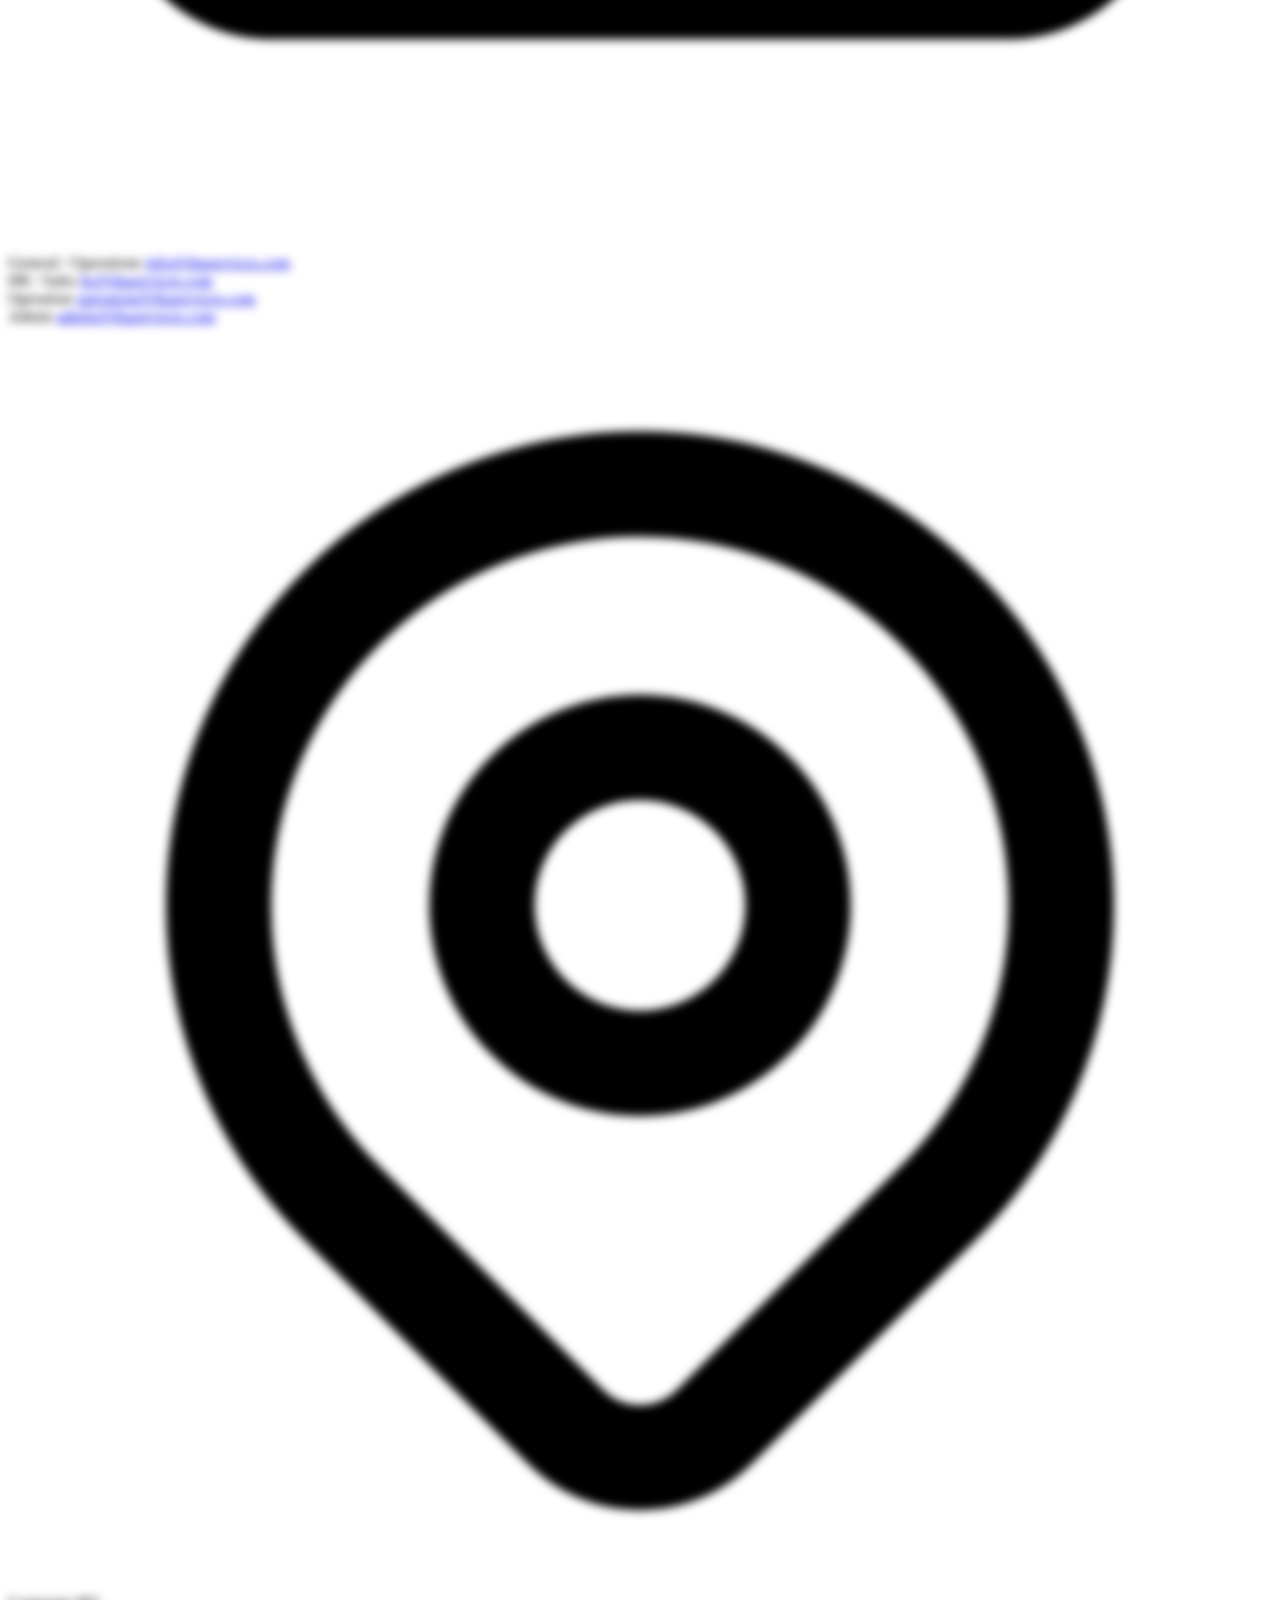
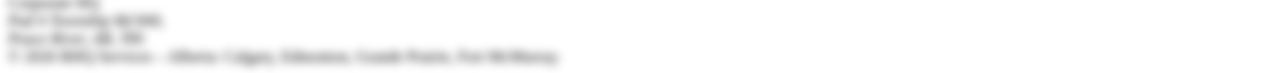
==== commit 566084da: "Client request done" ====
--- a/careers.html
+++ b/careers.html
@@ -324,47 +324,129 @@
         </section>
     </main>
 
-    <footer class="bg-gray-900 text-gray-400 py-16 border-t-8 border-rhqOrange reveal">
+    <footer class="bg-gray-900 text-gray-400 py-16 border-t-8 border-rhqOrange reveal reveal-up">
         <div class="container mx-auto px-4 grid md:grid-cols-4 gap-12 text-sm uppercase font-bold tracking-widest">
+
             <div>
                 <h4 class="text-white font-heading mb-6 italic text-2xl tracking-tighter">RHQ Services</h4>
-                <p class="text-xs normal-case font-light text-gray-500 leading-relaxed">Your premier partner in heavy
-                    construction and mining services across Alberta. Delivering on time, on budget, and safely.</p>
-            </div>
+                <p class="text-[10px] normal-case font-light text-gray-500 leading-relaxed max-w-xs">
+                    Your premier partner in heavy construction and mining services across Alberta.
+                    Delivering unrivaled power, on budget, and safely.
+                </p>
+            </div>
+
             <div>
-                <h4 class="text-white font-heading mb-6 italic text-sm">Quick Links</h4>
-                <ul class="space-y-3 font-medium">
-                    <li><a href="index.html" class="hover:text-rhqOrange transition-colors">Home</a></li>
-                    <li><a href="operation.html" class="hover:text-rhqOrange transition-colors">Our Fleet</a></li>
-                    <li><a href="careers.html" class="hover:text-rhqOrange transition-colors">Careers</a></li>
-                    <li><a href="contact.html" class="hover:text-rhqOrange transition-colors">Contact Us</a></li>
+                <h4 class="text-white font-heading mb-6 italic text-sm border-b border-white/10 pb-2">Quick Links</h4>
+                <ul class="space-y-3 font-medium text-[11px]">
+                    <li><a href="index.html" class="hover:text-rhqOrange transition-colors flex items-center gap-2">
+                            <div class="w-1 h-1 bg-rhqOrange/40"></div> Home
+                        </a></li>
+                    <li><a href="operation.html" class="hover:text-rhqOrange transition-colors flex items-center gap-2">
+                            <div class="w-1 h-1 bg-rhqOrange/40"></div> Our Fleet
+                        </a></li>
+                    <li><a href="careers.html" class="hover:text-rhqOrange transition-colors flex items-center gap-2">
+                            <div class="w-1 h-1 bg-rhqOrange/40"></div> Careers
+                        </a></li>
+                    <li><a href="contact.html" class="hover:text-rhqOrange transition-colors flex items-center gap-2">
+                            <div class="w-1 h-1 bg-rhqOrange/40"></div> Contact Us
+                        </a></li>
                 </ul>
             </div>
+
             <div>
-                <h4 class="text-white font-heading mb-6 italic text-sm">Main Hubs</h4>
-                <ul class="space-y-3 font-medium">
-                    <li class="flex items-center gap-2">
-                        <div class="w-1.5 h-1.5 bg-rhqOrange"></div> Grand Praire
+                <h4 class="text-white font-heading mb-6 italic text-sm border-b border-white/10 pb-2">Main Hubs</h4>
+                <ul class="space-y-4 font-medium">
+                    <li class="group">
+                        <span class="block text-[9px] text-rhqOrange mb-1">Regional Office</span>
+                        <div class="flex items-center gap-2 text-white text-[11px]">
+                            <div class="w-2 h-2 bg-rhqOrange rotate-45"></div> Grande Prairie, AB
+                        </div>
                     </li>
-                    <li class="flex items-center gap-2">
-                        <div class="w-1.5 h-1.5 bg-rhqOrange"></div> Peace River
+                    <li class="group">
+                        <span class="block text-[9px] text-rhqOrange mb-1">Service Center</span>
+                        <div class="flex items-center gap-2 text-white text-[11px]">
+                            <div class="w-2 h-2 bg-rhqOrange rotate-45"></div> Peace River, AB
+                        </div>
                     </li>
                 </ul>
             </div>
-            <div>
-                <h4 class="text-white font-heading mb-6 italic text-sm">Get in Touch</h4>
-                <a href="mailto:info@rhqservices.com"
-                    class="text-rhqOrange text-lg lowercase font-heading">info@rhqservices.com</a>
+
+            <div class="space-y-6">
+                <h4 class="text-white font-heading mb-6 italic text-sm border-b border-white/10 pb-2">Get in Touch</h4>
+
+                <div class="flex items-start gap-3">
+                    <svg class="w-4 h-4 text-rhqOrange mt-1 shrink-0" fill="none" stroke="currentColor"
+                        viewBox="0 0 24 24">
+                        <path stroke-linecap="round" stroke-linejoin="round" stroke-width="2"
+                            d="M3 5a2 2 0 012-2h3.28a1 1 0 01.948.684l1.498 4.493a1 1 0 01-.502 1.21l-2.257 1.13a11.042 11.042 0 005.516 5.516l1.13-2.257a1 1 0 011.21-.502l4.493 1.498a1 1 0 01.684.949V19a2 2 0 01-2 2h-1C9.716 21 3 14.284 3 6V5z">
+                        </path>
+                    </svg>
+                    <div>
+                        <span class="block text-[8px] text-gray-500 font-bold mb-1">Direct Line</span>
+                        <a href="tel:7805550123" class="text-white hover:text-rhqOrange transition-colors text-xs">+1
+                            (780) 555-0123</a>
+                    </div>
+                </div>
+
+                <div class="flex items-start gap-3">
+                    <svg class="w-4 h-4 text-rhqOrange mt-1 shrink-0" fill="none" stroke="currentColor"
+                        viewBox="0 0 24 24">
+                        <path stroke-linecap="round" stroke-linejoin="round" stroke-width="2"
+                            d="M3 8l7.89 5.26a2 2 0 002.22 0L21 8M5 19h14a2 2 0 002-2V7a2 2 0 00-2-2H5a2 2 0 00-2 2v10a2 2 0 002 2z">
+                        </path>
+                    </svg>
+                    <div class="grid grid-cols-1 gap-2">
+                        <div>
+                            <span class="block text-[8px] text-gray-500 font-bold">General / Operations</span>
+                            <a href="mailto:info@rhqservices.com"
+                                class="text-white hover:text-rhqOrange transition-colors text-[10px] lowercase tracking-normal">info@rhqservices.com</a>
+                        </div>
+                        <div>
+                            <span class="block text-[8px] text-gray-500 font-bold">HR / Sales</span>
+                            <a href="mailto:hr@rhqservices.com"
+                                class="text-white hover:text-rhqOrange transition-colors text-[10px] lowercase tracking-normal">hr@rhqservices.com</a>
+                        </div>
+                        <div>
+                            <span class="block text-[8px] text-gray-500 font-bold">Operation</span>
+                            <a href="mailto:hr@rhqservices.com"
+                                class="text-white hover:text-rhqOrange transition-colors text-[10px] lowercase tracking-normal">operation@rhqservices.com</a>
+                        </div>
+                        <div>
+                            <span class="block text-[8px] text-gray-500 font-bold">Admin</span>
+                            <a href="mailto:hr@rhqservices.com"
+                                class="text-white hover:text-rhqOrange transition-colors text-[10px] lowercase tracking-normal">admin@rhqservices.com</a>
+                        </div>
+
+                    </div>
+                </div>
+
+                <div class="flex items-start gap-3">
+                    <svg class="w-4 h-4 text-rhqOrange mt-1 shrink-0" fill="none" stroke="currentColor"
+                        viewBox="0 0 24 24">
+                        <path stroke-linecap="round" stroke-linejoin="round" stroke-width="2"
+                            d="M17.657 16.657L13.414 20.9a1.998 1.998 0 01-2.827 0l-4.244-4.243a8 8 0 1111.314 0z">
+                        </path>
+                        <path stroke-linecap="round" stroke-linejoin="round" stroke-width="2"
+                            d="M15 11a3 3 0 11-6 0 3 3 0 016 0z"></path>
+                    </svg>
+                    <div>
+                        <span class="block text-[8px] text-gray-500 font-bold mb-1">Corporate HQ</span>
+                        <address class="text-[10px] text-white not-italic leading-relaxed normal-case font-light">
+                            Pad 4 Township Rd 840,<br>
+                            Peace River, AB, T8S
+                        </address>
+                    </div>
+                </div>
             </div>
         </div>
+
         <div
-            class="container mx-auto px-4 mt-16 pt-8 border-t border-gray-800 text-center text-[10px] text-gray-600 uppercase tracking-[0.2em]">
-            &copy; 2026 RHQ Services – Alberta: Calgary, Red Deer, Edmonton, Grande Prairie, Fort McMurray.
+            class="container mx-auto px-4 mt-16 pt-8 border-t border-white/5 text-center text-[9px] text-gray-600 uppercase tracking-[0.3em]">
+            &copy; 2026 RHQ Services – Alberta: Calgary, Edmonton, Grande Prairie, Fort McMurray.
         </div>
     </footer>
 
 
-
     <script src="script.js"></script>
 </body>
 
--- a/style.css
+++ b/style.css
@@ -117,4 +117,17 @@
 
 .reveal.active .img-reveal {
     filter: grayscale(0%) scale(1);
+}
+
+#spiral-nav {
+    overflow: visible !important;
+    /* Forces links to show even when they fan out past the 20x20 hub */
+    width: 1px;
+    height: 1px;
+}
+
+.mobile-link {
+    white-space: nowrap;
+    /* Prevents text wrapping while fanning out */
+    z-index: 101;
 }
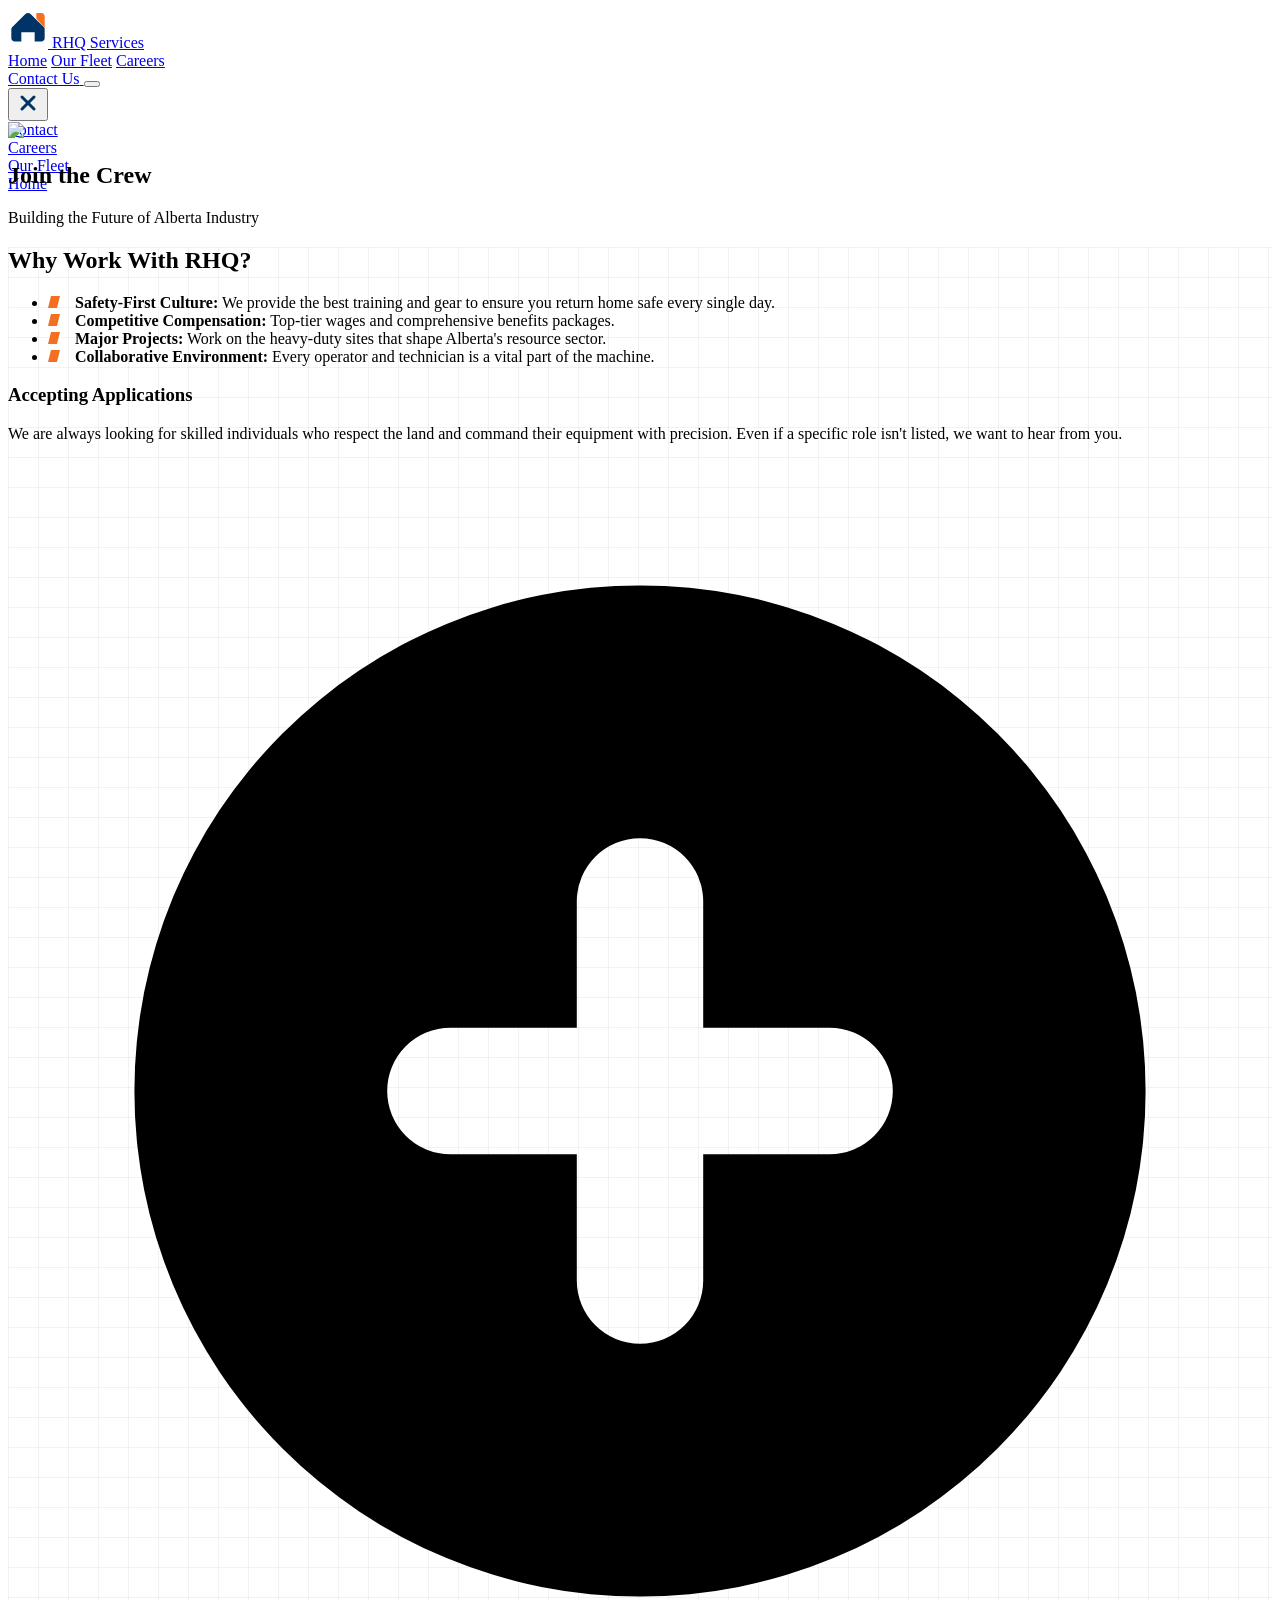
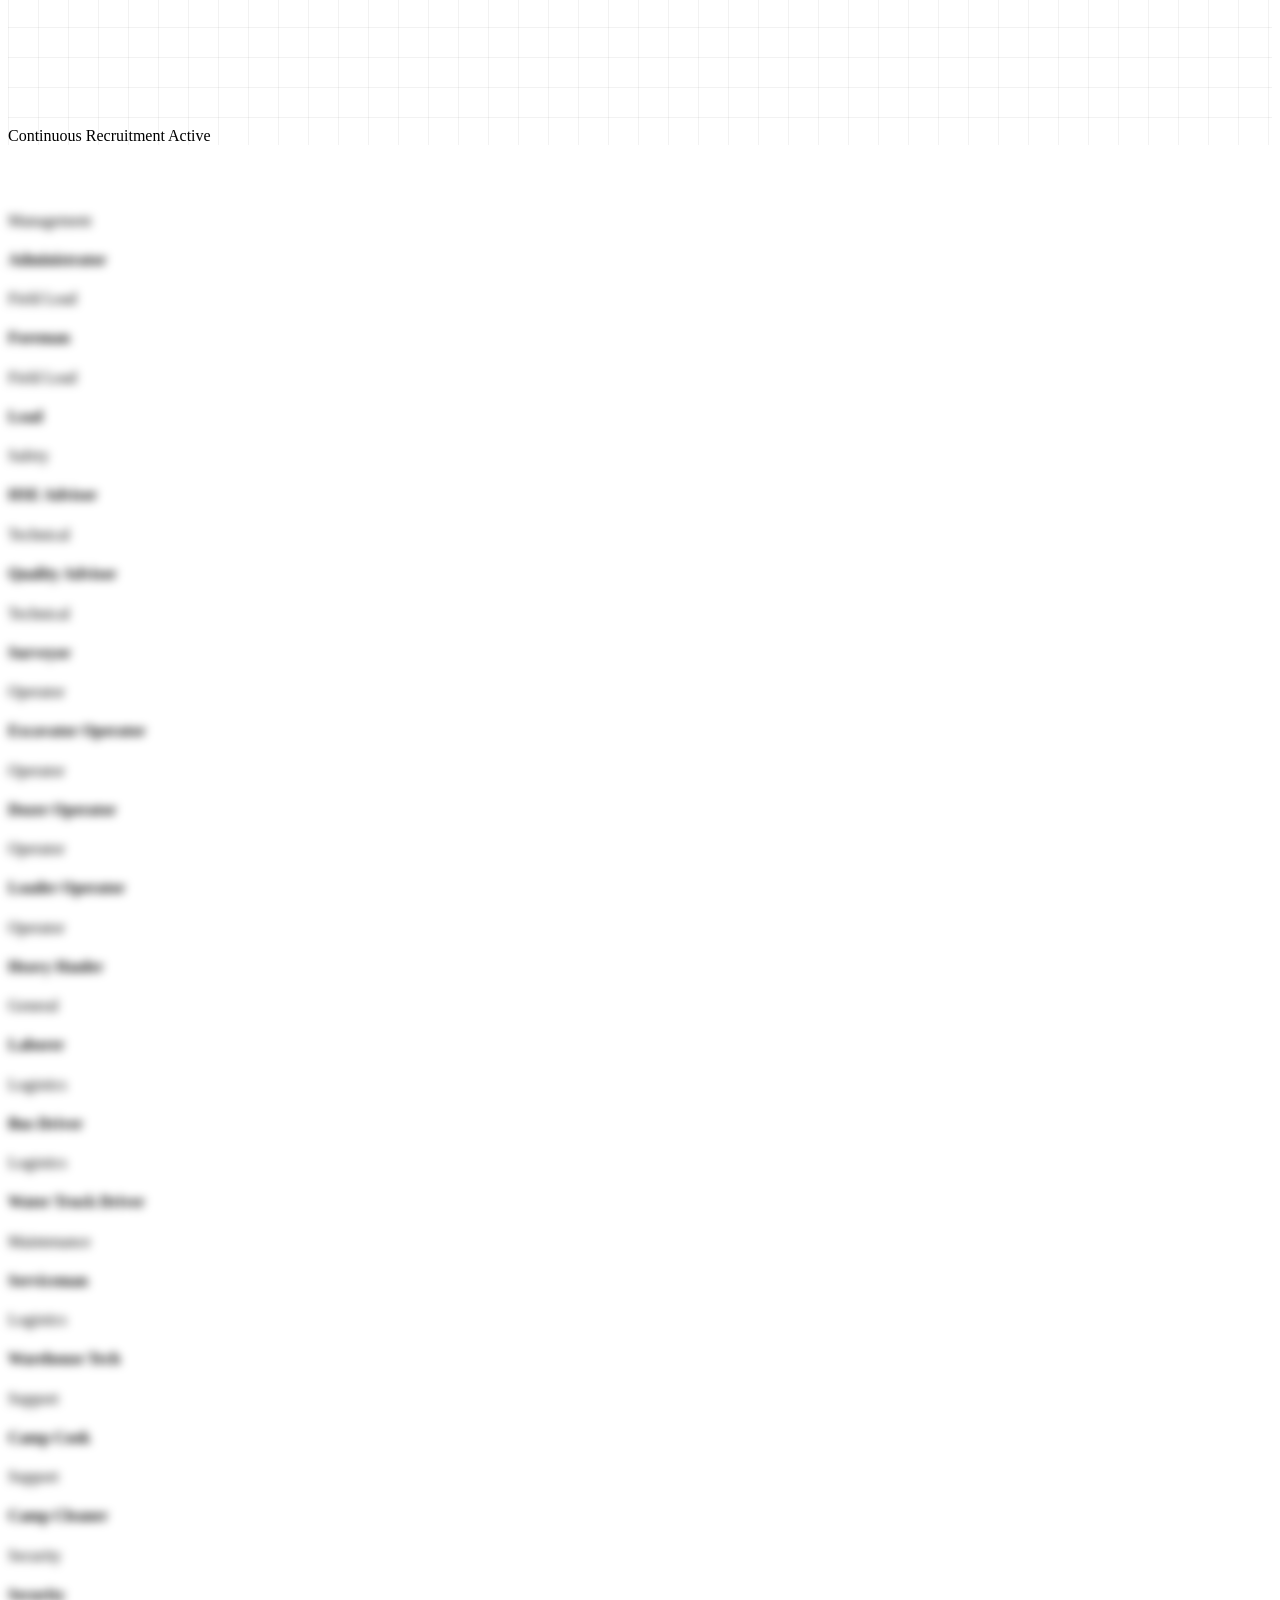
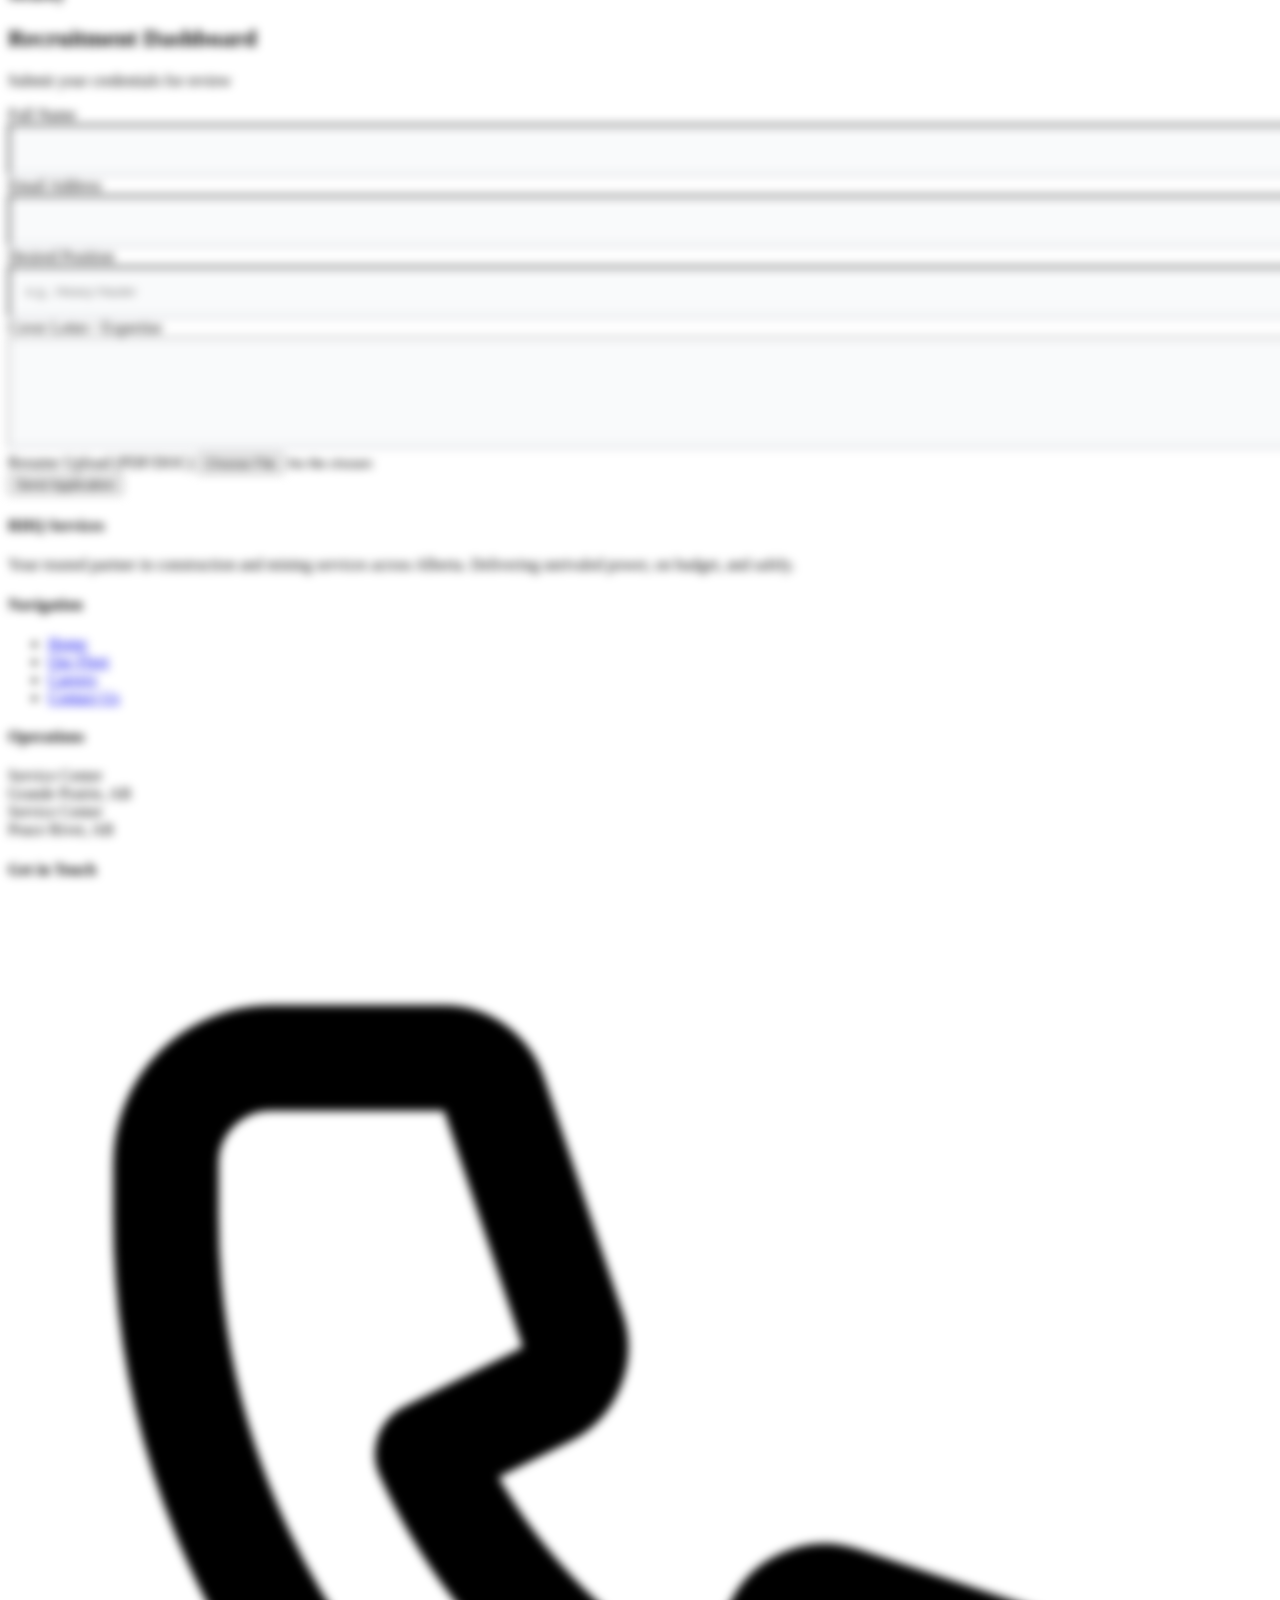
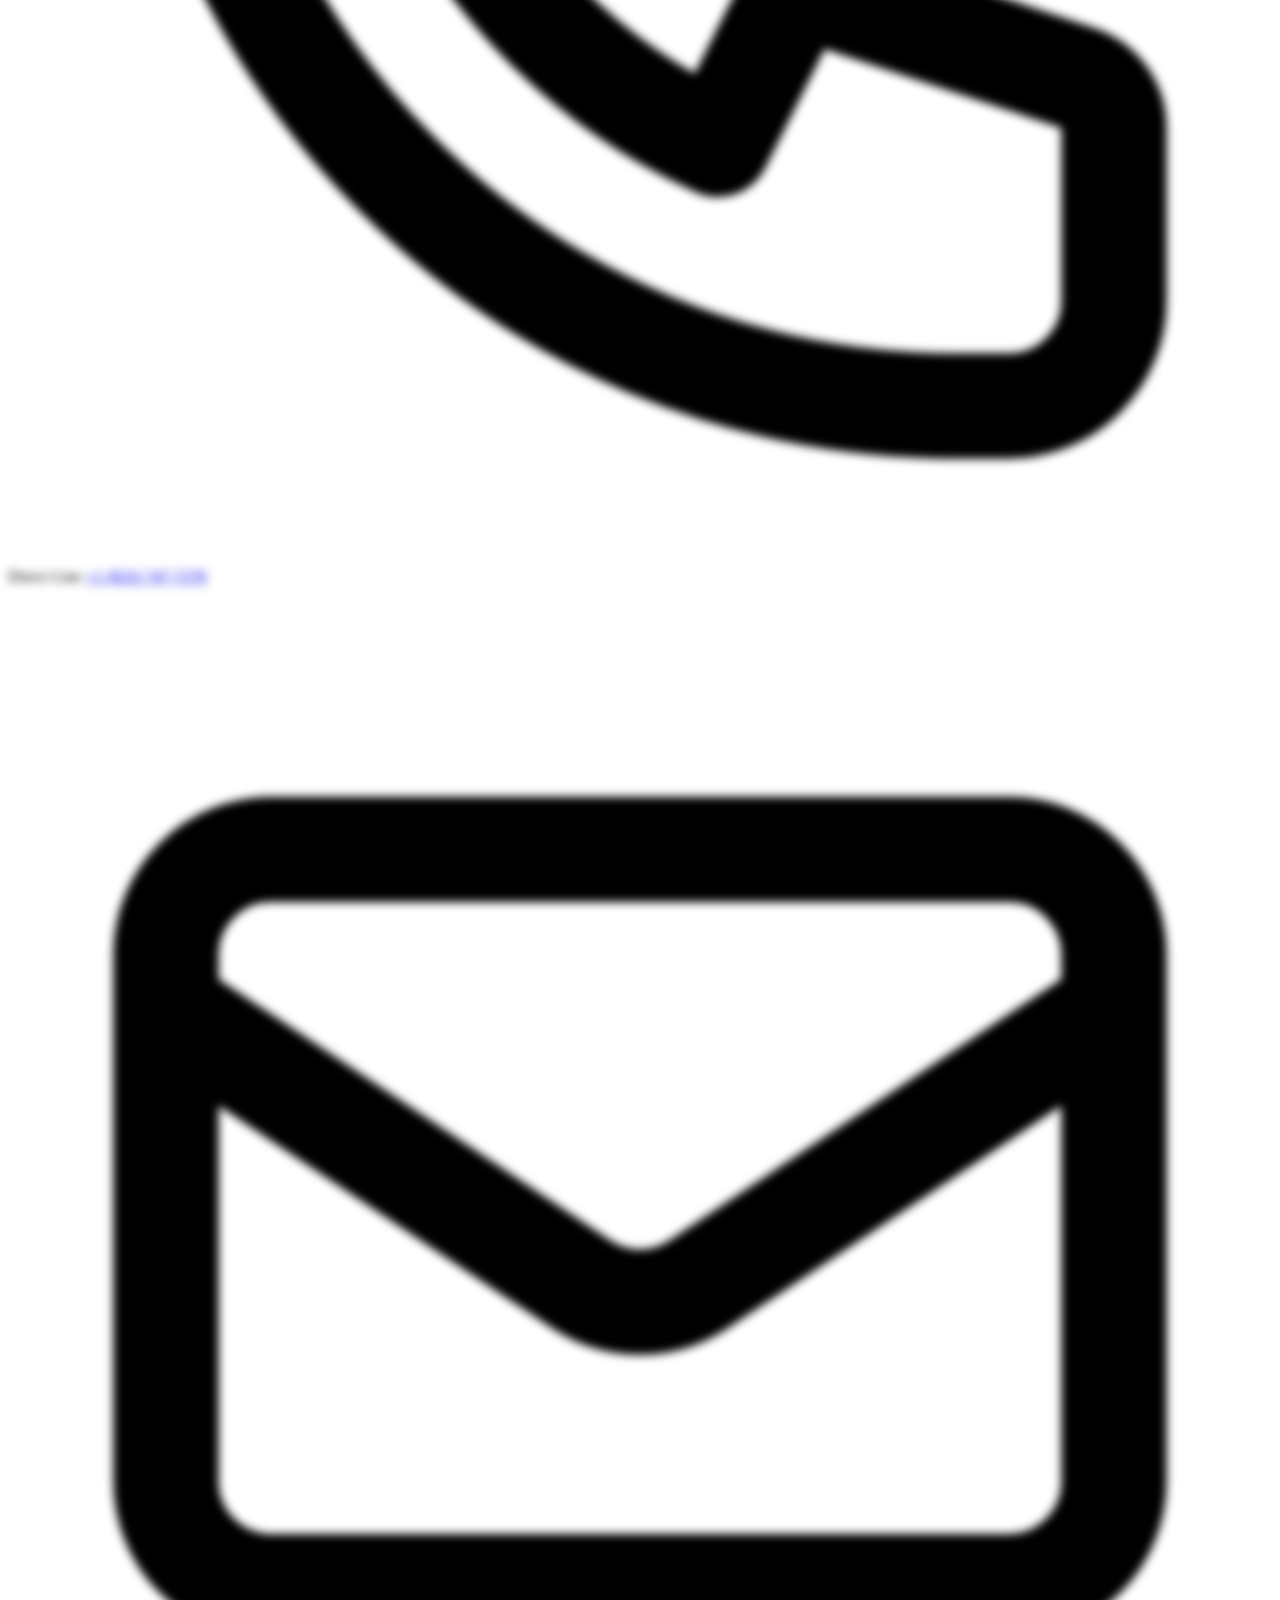
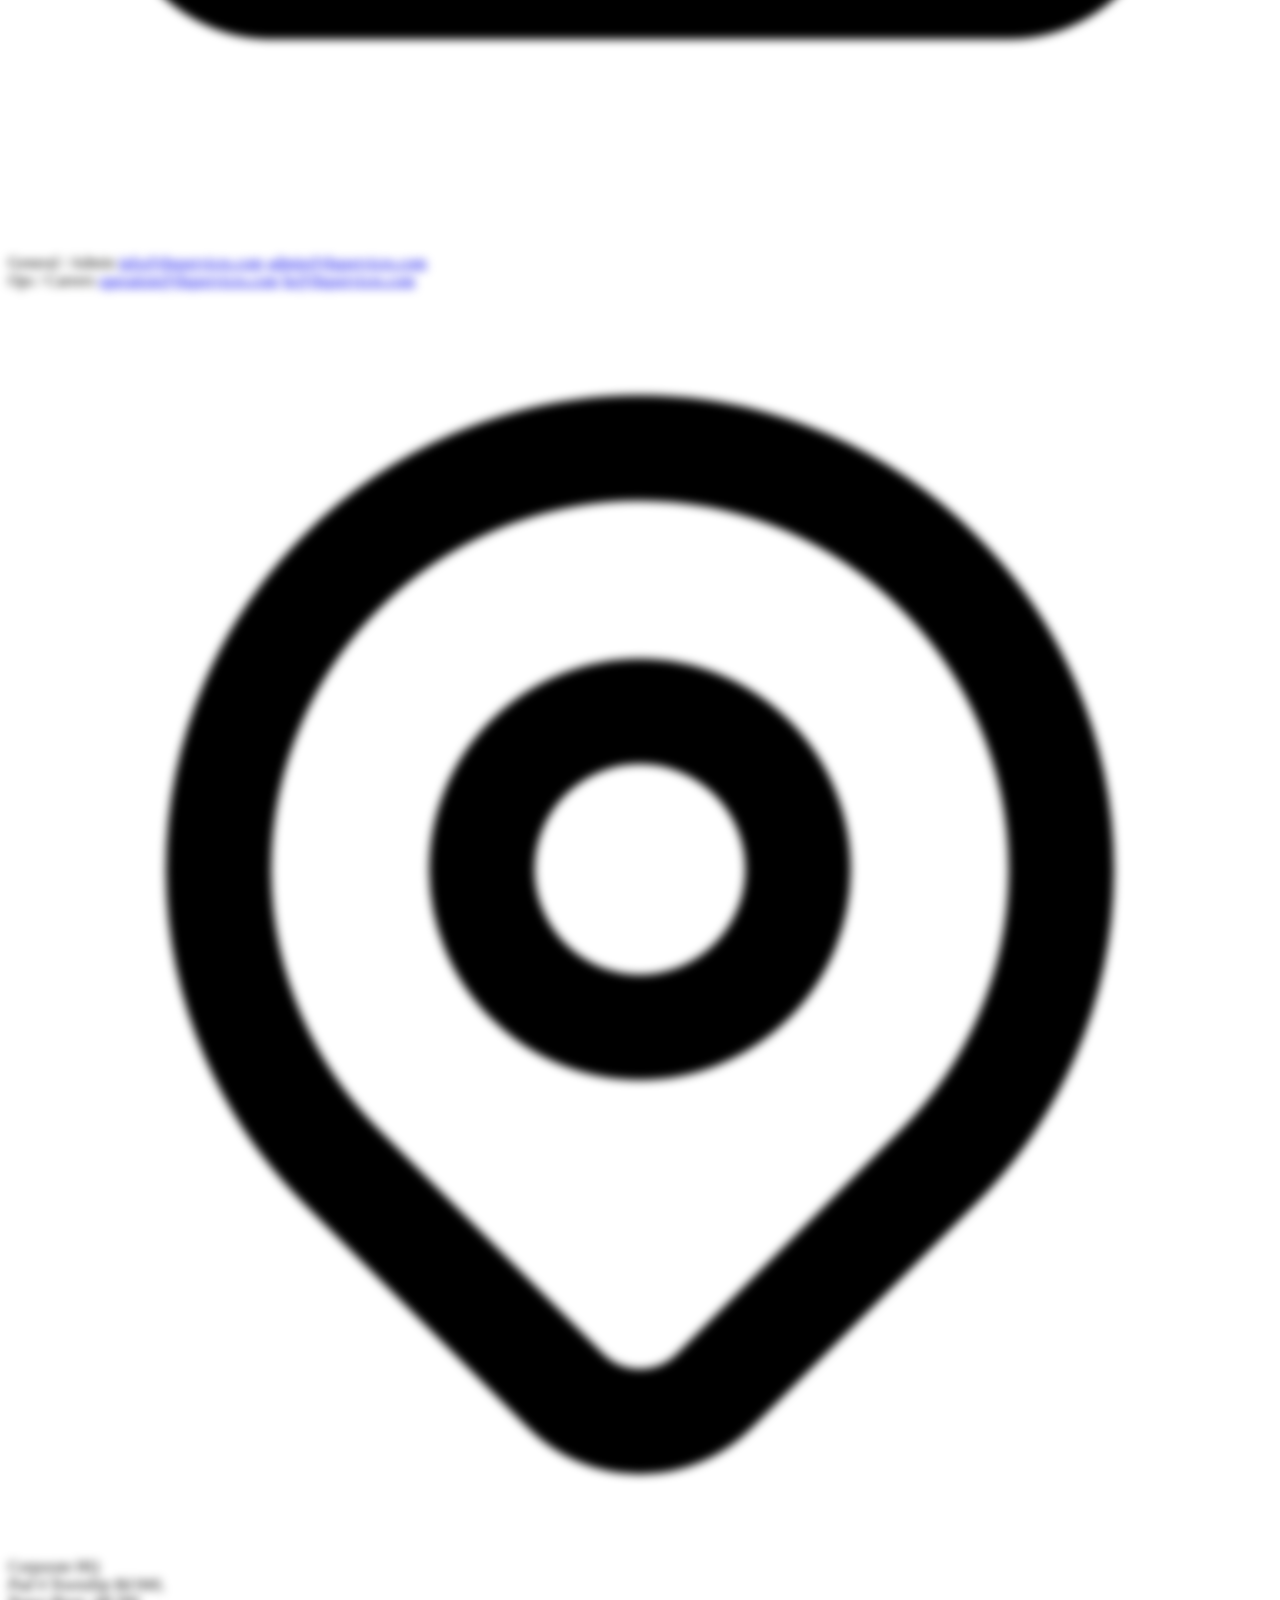
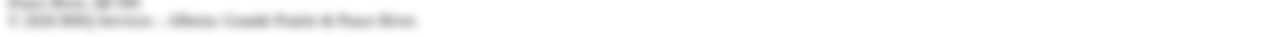
==== commit 67918713: "Client Request" ====
--- a/careers.html
+++ b/careers.html
@@ -257,7 +257,7 @@
                         class="reveal delay-100 bg-gray-50 border-l-4 border-rhqBlue p-4 hover:bg-rhqBlue hover:text-white transition-all group">
                         <span
                             class="text-[10px] uppercase font-bold text-gray-400 group-hover:text-rhqOrange">Security</span>
-                        <h4 class="font-bold uppercase tracking-tighter">Security Detail</h4>
+                        <h4 class="font-bold uppercase tracking-tighter">Security</h4>
                     </div>
                 </div>
             </div>
@@ -324,129 +324,148 @@
         </section>
     </main>
 
+
     <footer class="bg-gray-900 text-gray-400 py-16 border-t-8 border-rhqOrange reveal reveal-up">
-        <div class="container mx-auto px-4 grid md:grid-cols-4 gap-12 text-sm uppercase font-bold tracking-widest">
-
-            <div>
-                <h4 class="text-white font-heading mb-6 italic text-2xl tracking-tighter">RHQ Services</h4>
-                <p class="text-[10px] normal-case font-light text-gray-500 leading-relaxed max-w-xs">
-                    Your premier partner in heavy construction and mining services across Alberta.
-                    Delivering unrivaled power, on budget, and safely.
-                </p>
-            </div>
-
-            <div>
-                <h4 class="text-white font-heading mb-6 italic text-sm border-b border-white/10 pb-2">Quick Links</h4>
-                <ul class="space-y-3 font-medium text-[11px]">
-                    <li><a href="index.html" class="hover:text-rhqOrange transition-colors flex items-center gap-2">
-                            <div class="w-1 h-1 bg-rhqOrange/40"></div> Home
-                        </a></li>
-                    <li><a href="operation.html" class="hover:text-rhqOrange transition-colors flex items-center gap-2">
-                            <div class="w-1 h-1 bg-rhqOrange/40"></div> Our Fleet
-                        </a></li>
-                    <li><a href="careers.html" class="hover:text-rhqOrange transition-colors flex items-center gap-2">
-                            <div class="w-1 h-1 bg-rhqOrange/40"></div> Careers
-                        </a></li>
-                    <li><a href="contact.html" class="hover:text-rhqOrange transition-colors flex items-center gap-2">
-                            <div class="w-1 h-1 bg-rhqOrange/40"></div> Contact Us
-                        </a></li>
-                </ul>
-            </div>
-
-            <div>
-                <h4 class="text-white font-heading mb-6 italic text-sm border-b border-white/10 pb-2">Main Hubs</h4>
-                <ul class="space-y-4 font-medium">
-                    <li class="group">
-                        <span class="block text-[9px] text-rhqOrange mb-1">Regional Office</span>
-                        <div class="flex items-center gap-2 text-white text-[11px]">
-                            <div class="w-2 h-2 bg-rhqOrange rotate-45"></div> Grande Prairie, AB
-                        </div>
-                    </li>
-                    <li class="group">
-                        <span class="block text-[9px] text-rhqOrange mb-1">Service Center</span>
-                        <div class="flex items-center gap-2 text-white text-[11px]">
-                            <div class="w-2 h-2 bg-rhqOrange rotate-45"></div> Peace River, AB
-                        </div>
-                    </li>
-                </ul>
-            </div>
-
-            <div class="space-y-6">
-                <h4 class="text-white font-heading mb-6 italic text-sm border-b border-white/10 pb-2">Get in Touch</h4>
-
-                <div class="flex items-start gap-3">
-                    <svg class="w-4 h-4 text-rhqOrange mt-1 shrink-0" fill="none" stroke="currentColor"
-                        viewBox="0 0 24 24">
-                        <path stroke-linecap="round" stroke-linejoin="round" stroke-width="2"
-                            d="M3 5a2 2 0 012-2h3.28a1 1 0 01.948.684l1.498 4.493a1 1 0 01-.502 1.21l-2.257 1.13a11.042 11.042 0 005.516 5.516l1.13-2.257a1 1 0 011.21-.502l4.493 1.498a1 1 0 01.684.949V19a2 2 0 01-2 2h-1C9.716 21 3 14.284 3 6V5z">
-                        </path>
-                    </svg>
-                    <div>
-                        <span class="block text-[8px] text-gray-500 font-bold mb-1">Direct Line</span>
-                        <a href="tel:7805550123" class="text-white hover:text-rhqOrange transition-colors text-xs">+1
-                            (780) 555-0123</a>
-                    </div>
-                </div>
-
-                <div class="flex items-start gap-3">
-                    <svg class="w-4 h-4 text-rhqOrange mt-1 shrink-0" fill="none" stroke="currentColor"
-                        viewBox="0 0 24 24">
-                        <path stroke-linecap="round" stroke-linejoin="round" stroke-width="2"
-                            d="M3 8l7.89 5.26a2 2 0 002.22 0L21 8M5 19h14a2 2 0 002-2V7a2 2 0 00-2-2H5a2 2 0 00-2 2v10a2 2 0 002 2z">
-                        </path>
-                    </svg>
-                    <div class="grid grid-cols-1 gap-2">
+        <div class="container mx-auto px-4">
+            <div class="grid grid-cols-1 sm:grid-cols-2 lg:grid-cols-4 gap-12">
+
+                <div class="space-y-6">
+                    <h4 class="text-white font-heading italic text-3xl tracking-tighter">RHQ Services</h4>
+                    <p class="text-sm normal-case font-light text-gray-400 leading-relaxed max-w-xs">
+                        Your trusted partner in construction and mining services across Alberta.
+                        Delivering unrivaled power, on budget, and safely.
+                    </p>
+                </div>
+
+                <div class="space-y-6">
+                    <h4
+                        class="text-white font-heading text-sm uppercase tracking-[0.2em] border-b border-white/10 pb-2">
+                        Navigation</h4>
+                    <ul class="space-y-4 text-sm font-bold uppercase tracking-widest">
+                        <li><a href="index.html" class="hover:text-rhqOrange transition-colors flex items-center gap-3">
+                                <div class="w-2 h-2 bg-rhqOrange rotate-45"></div> Home
+                            </a></li>
+                        <li><a href="operation.html"
+                                class="hover:text-rhqOrange transition-colors flex items-center gap-3">
+                                <div class="w-2 h-2 bg-rhqOrange rotate-45"></div> Our Fleet
+                            </a></li>
+                        <li><a href="careers.html"
+                                class="hover:text-rhqOrange transition-colors flex items-center gap-3">
+                                <div class="w-2 h-2 bg-rhqOrange rotate-45"></div> Careers
+                            </a></li>
+                        <li><a href="contact.html"
+                                class="hover:text-rhqOrange transition-colors flex items-center gap-3">
+                                <div class="w-2 h-2 bg-rhqOrange rotate-45"></div> Contact Us
+                            </a></li>
+                    </ul>
+                </div>
+
+                <div class="space-y-6">
+                    <h4
+                        class="text-white font-heading text-sm uppercase tracking-[0.2em] border-b border-white/10 pb-2">
+                        Operations</h4>
+                    <div class="space-y-6">
                         <div>
-                            <span class="block text-[8px] text-gray-500 font-bold">General / Operations</span>
-                            <a href="mailto:info@rhqservices.com"
-                                class="text-white hover:text-rhqOrange transition-colors text-[10px] lowercase tracking-normal">info@rhqservices.com</a>
+                            <span
+                                class="block text-xs text-rhqOrange font-black uppercase mb-2 tracking-tighter">Service
+                                Center</span>
+                            <div class="flex items-center gap-3 text-white text-base">
+                                <div class="w-2.5 h-2.5 bg-rhqOrange rotate-45"></div> Grande Prairie, AB
+                            </div>
                         </div>
                         <div>
-                            <span class="block text-[8px] text-gray-500 font-bold">HR / Sales</span>
-                            <a href="mailto:hr@rhqservices.com"
-                                class="text-white hover:text-rhqOrange transition-colors text-[10px] lowercase tracking-normal">hr@rhqservices.com</a>
+                            <span
+                                class="block text-xs text-rhqOrange font-black uppercase mb-2 tracking-tighter">Service
+                                Center</span>
+                            <div class="flex items-center gap-3 text-white text-base">
+                                <div class="w-2.5 h-2.5 bg-rhqOrange rotate-45"></div> Peace River, AB
+                            </div>
+                        </div>
+                    </div>
+                </div>
+
+                <div class="space-y-8">
+                    <h4
+                        class="text-white font-heading text-sm uppercase tracking-[0.2em] border-b border-white/10 pb-2">
+                        Get in Touch</h4>
+
+                    <div class="flex items-center gap-4">
+                        <div
+                            class="w-10 h-10 bg-white/5 flex items-center justify-center shrink-0 border border-white/10">
+                            <svg class="w-5 h-5 text-rhqOrange" fill="none" stroke="currentColor" viewBox="0 0 24 24">
+                                <path stroke-linecap="round" stroke-linejoin="round" stroke-width="2"
+                                    d="M3 5a2 2 0 012-2h3.28a1 1 0 01.948.684l1.498 4.493a1 1 0 01-.502 1.21l-2.257 1.13a11.042 11.042 0 005.516 5.516l1.13-2.257a1 1 0 011.21-.502l4.493 1.498a1 1 0 01.684.949V19a2 2 0 01-2 2h-1C9.716 21 3 14.284 3 6V5z">
+                                </path>
+                            </svg>
                         </div>
                         <div>
-                            <span class="block text-[8px] text-gray-500 font-bold">Operation</span>
-                            <a href="mailto:hr@rhqservices.com"
-                                class="text-white hover:text-rhqOrange transition-colors text-[10px] lowercase tracking-normal">operation@rhqservices.com</a>
+                            <span class="block text-[10px] text-gray-500 font-black uppercase mb-1">Direct Line</span>
+                            <a href="tel:8337477378"
+                                class="text-white hover:text-rhqOrange transition-colors text-lg font-bold">+1 (833)
+                                747-7378</a>
+                        </div>
+                    </div>
+
+                    <div class="flex items-start gap-4">
+                        <div
+                            class="w-10 h-10 bg-white/5 flex items-center justify-center shrink-0 border border-white/10 mt-1">
+                            <svg class="w-5 h-5 text-rhqOrange" fill="none" stroke="currentColor" viewBox="0 0 24 24">
+                                <path stroke-linecap="round" stroke-linejoin="round" stroke-width="2"
+                                    d="M3 8l7.89 5.26a2 2 0 002.22 0L21 8M5 19h14a2 2 0 002-2V7a2 2 0 00-2-2H5a2 2 0 00-2 2v10a2 2 0 002 2z">
+                                </path>
+                            </svg>
+                        </div>
+                        <div class="grid grid-cols-1 gap-4">
+                            <div class="flex flex-col gap-3">
+                                <div>
+                                    <span class="block text-[10px] text-gray-500 font-black uppercase">General /
+                                        Admin</span>
+                                    <a href="mailto:info@rhqservices.com"
+                                        class="text-white hover:text-rhqOrange text-sm transition-all block lowercase">info@rhqservices.com</a>
+                                    <a href="mailto:admin@rhqservices.com"
+                                        class="text-white hover:text-rhqOrange text-sm transition-all block lowercase">admin@rhqservices.com</a>
+                                </div>
+                                <div>
+                                    <span class="block text-[10px] text-gray-500 font-black uppercase">Ops /
+                                        Careers</span>
+                                    <a href="mailto:operation@rhqservices.com"
+                                        class="text-white hover:text-rhqOrange text-sm transition-all block lowercase">operation@rhqservices.com</a>
+                                    <a href="mailto:hr@rhqservices.com"
+                                        class="text-white hover:text-rhqOrange text-sm transition-all block lowercase">hr@rhqservices.com</a>
+                                </div>
+                            </div>
+                        </div>
+                    </div>
+
+                    <div class="flex items-start gap-4">
+                        <div
+                            class="w-10 h-10 bg-white/5 flex items-center justify-center shrink-0 border border-white/10">
+                            <svg class="w-5 h-5 text-rhqOrange" fill="none" stroke="currentColor" viewBox="0 0 24 24">
+                                <path stroke-linecap="round" stroke-linejoin="round" stroke-width="2"
+                                    d="M17.657 16.657L13.414 20.9a1.998 1.998 0 01-2.827 0l-4.244-4.243a8 8 0 1111.314 0z">
+                                </path>
+                                <path stroke-linecap="round" stroke-linejoin="round" stroke-width="2"
+                                    d="M15 11a3 3 0 11-6 0 3 3 0 016 0z"></path>
+                            </svg>
                         </div>
                         <div>
-                            <span class="block text-[8px] text-gray-500 font-bold">Admin</span>
-                            <a href="mailto:hr@rhqservices.com"
-                                class="text-white hover:text-rhqOrange transition-colors text-[10px] lowercase tracking-normal">admin@rhqservices.com</a>
-                        </div>
-
-                    </div>
-                </div>
-
-                <div class="flex items-start gap-3">
-                    <svg class="w-4 h-4 text-rhqOrange mt-1 shrink-0" fill="none" stroke="currentColor"
-                        viewBox="0 0 24 24">
-                        <path stroke-linecap="round" stroke-linejoin="round" stroke-width="2"
-                            d="M17.657 16.657L13.414 20.9a1.998 1.998 0 01-2.827 0l-4.244-4.243a8 8 0 1111.314 0z">
-                        </path>
-                        <path stroke-linecap="round" stroke-linejoin="round" stroke-width="2"
-                            d="M15 11a3 3 0 11-6 0 3 3 0 016 0z"></path>
-                    </svg>
-                    <div>
-                        <span class="block text-[8px] text-gray-500 font-bold mb-1">Corporate HQ</span>
-                        <address class="text-[10px] text-white not-italic leading-relaxed normal-case font-light">
-                            Pad 4 Township Rd 840,<br>
-                            Peace River, AB, T8S
-                        </address>
-                    </div>
-                </div>
-            </div>
-        </div>
-
-        <div
-            class="container mx-auto px-4 mt-16 pt-8 border-t border-white/5 text-center text-[9px] text-gray-600 uppercase tracking-[0.3em]">
-            &copy; 2026 RHQ Services – Alberta: Calgary, Edmonton, Grande Prairie, Fort McMurray.
+                            <span class="block text-[10px] text-gray-500 font-black uppercase mb-1">Corporate HQ</span>
+                            <address class="text-sm text-white not-italic leading-relaxed font-light">
+                                Pad 4 Township Rd 840,<br>
+                                Peace River, AB T8S
+                            </address>
+                        </div>
+                    </div>
+                </div>
+            </div>
+
+            <div
+                class="mt-16 pt-8 border-t border-white/5 text-center text-[11px] text-gray-600 uppercase tracking-[0.4em]">
+                &copy; 2026 RHQ Services – Alberta: Grande Prairie & Peace River.
+            </div>
         </div>
     </footer>
 
-
     <script src="script.js"></script>
 </body>
 
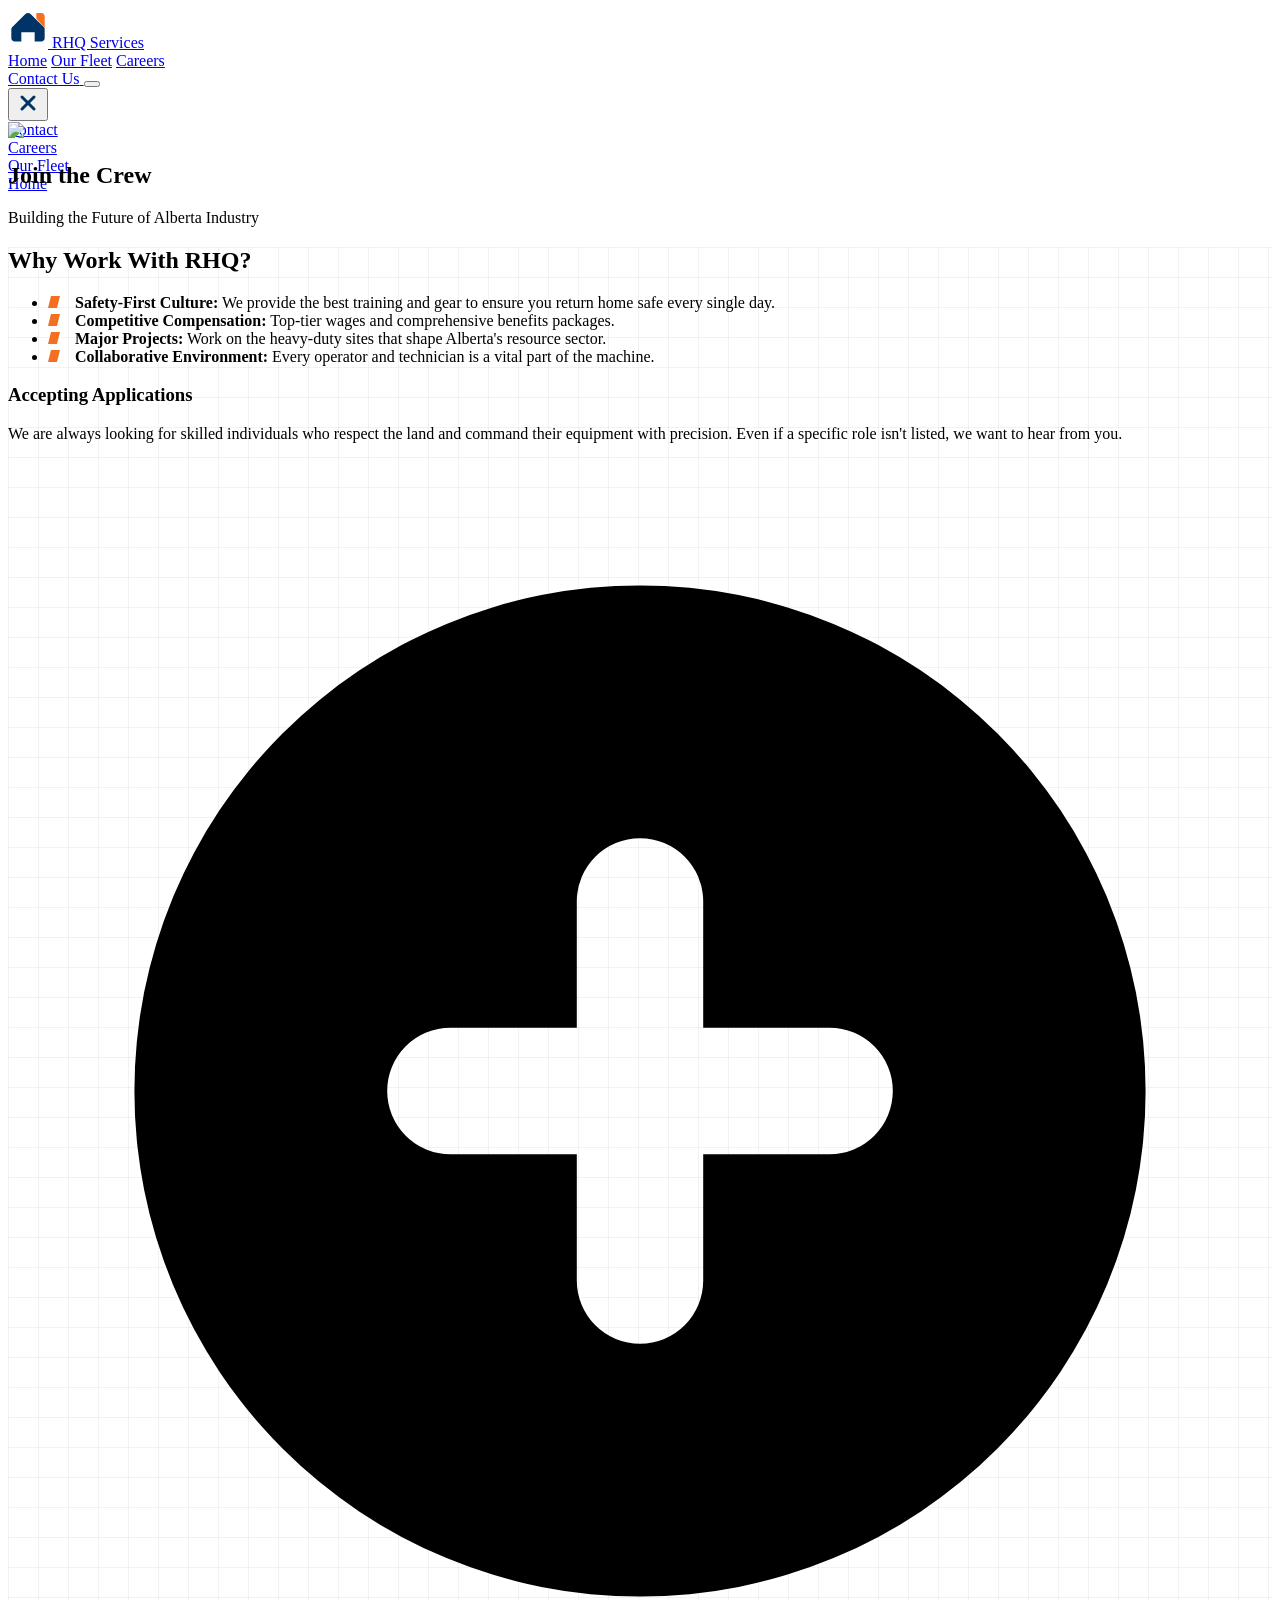
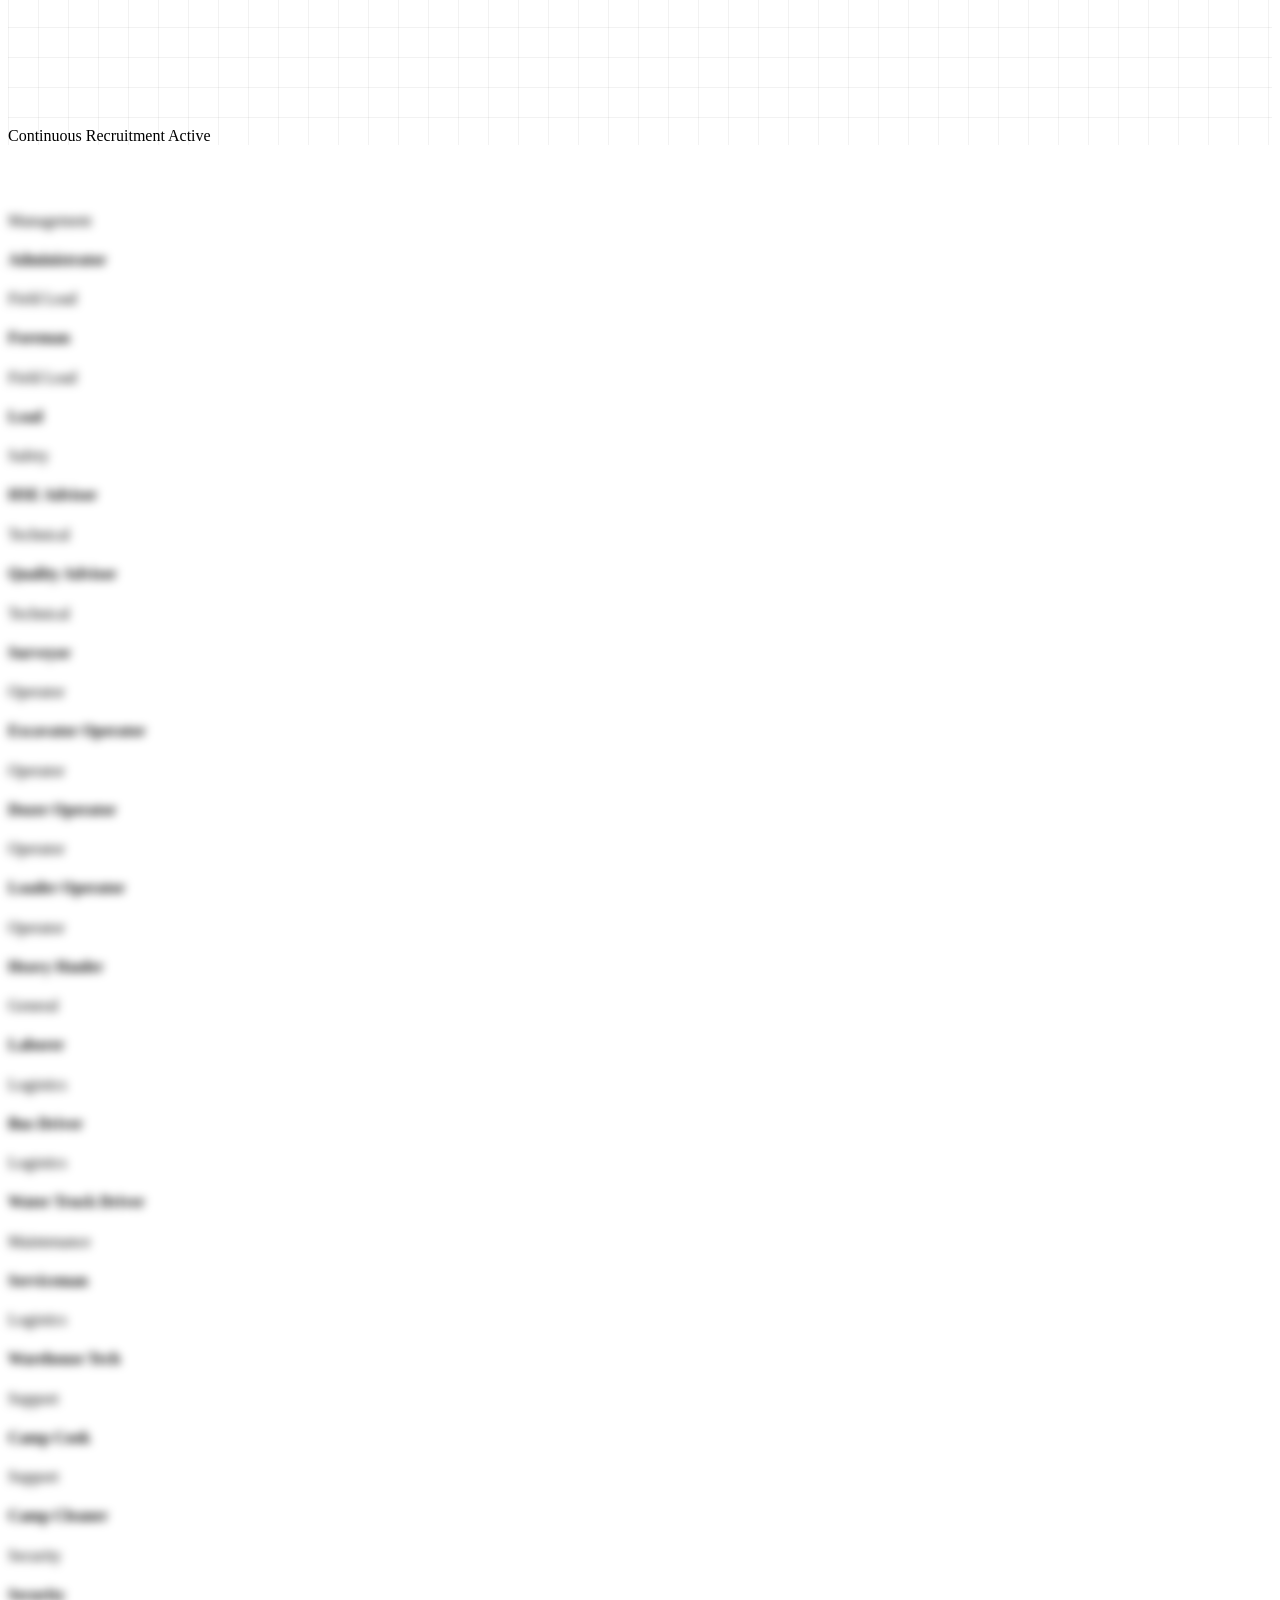
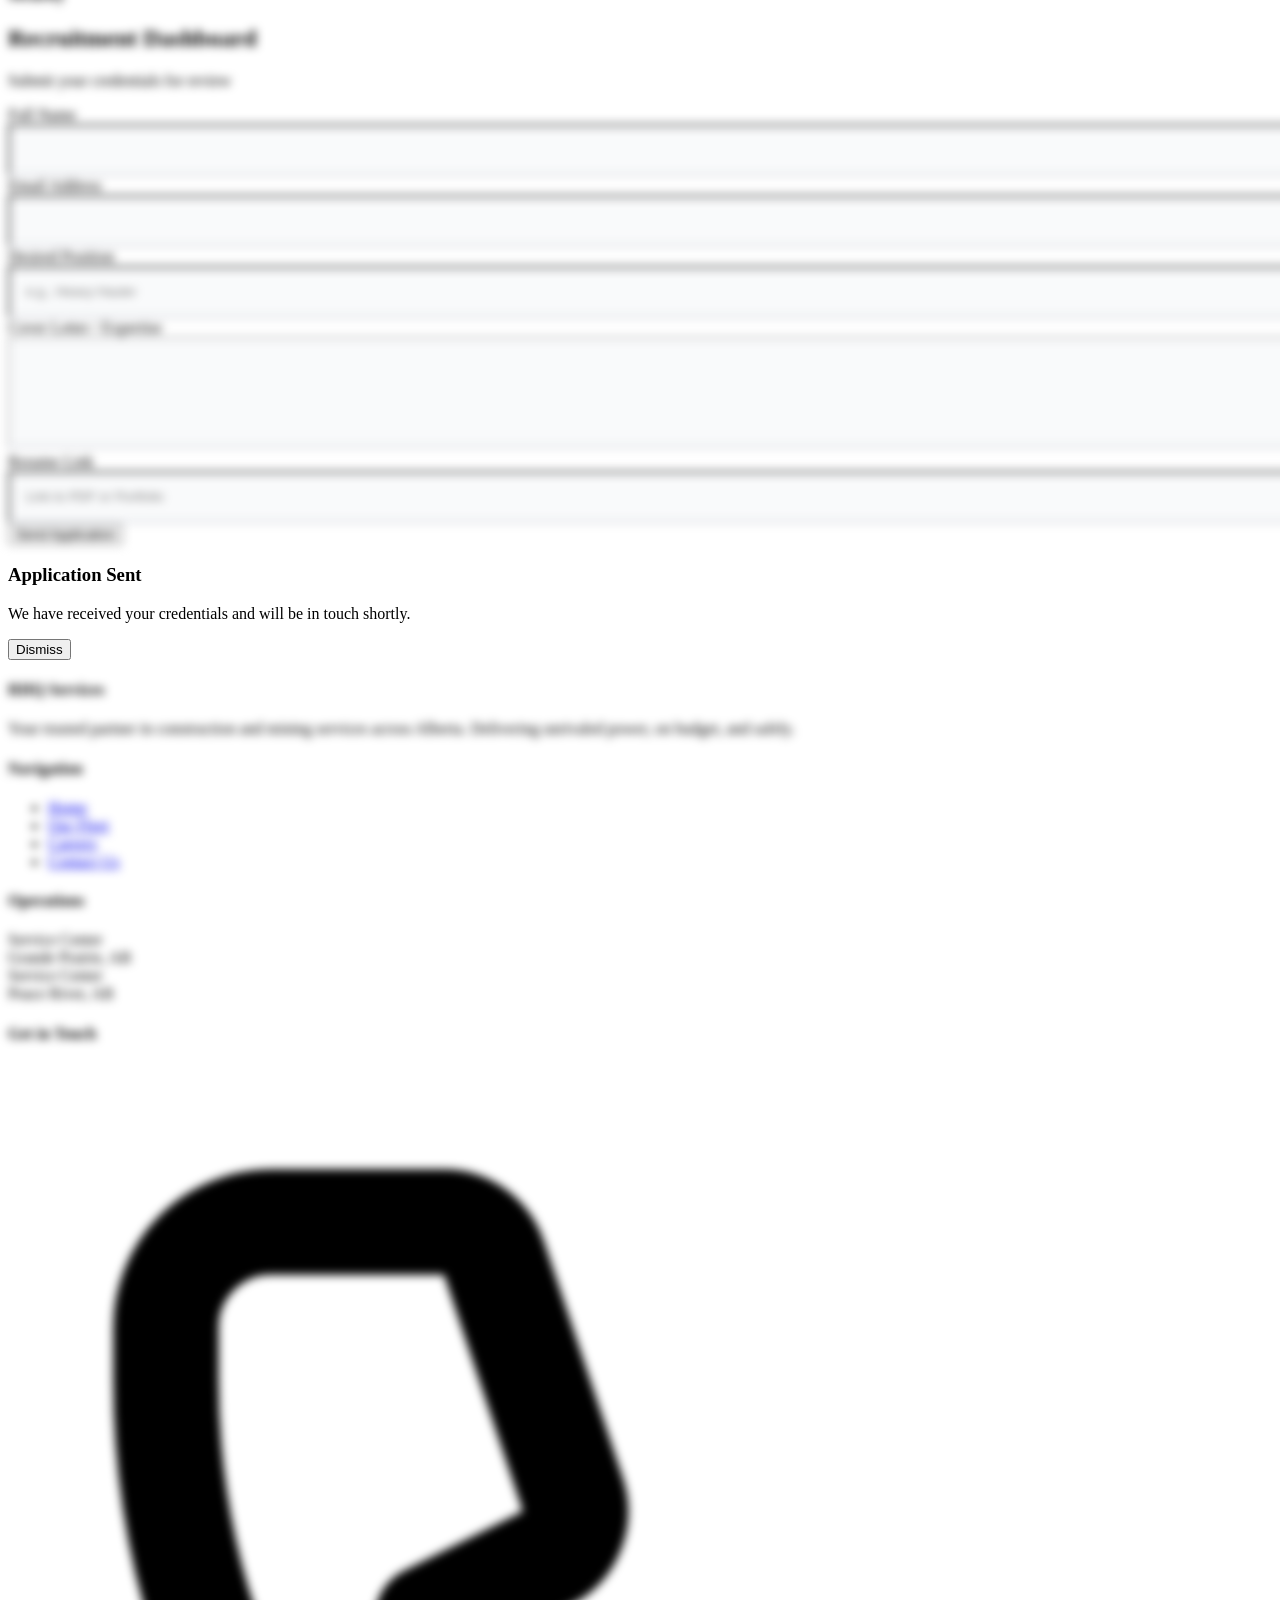
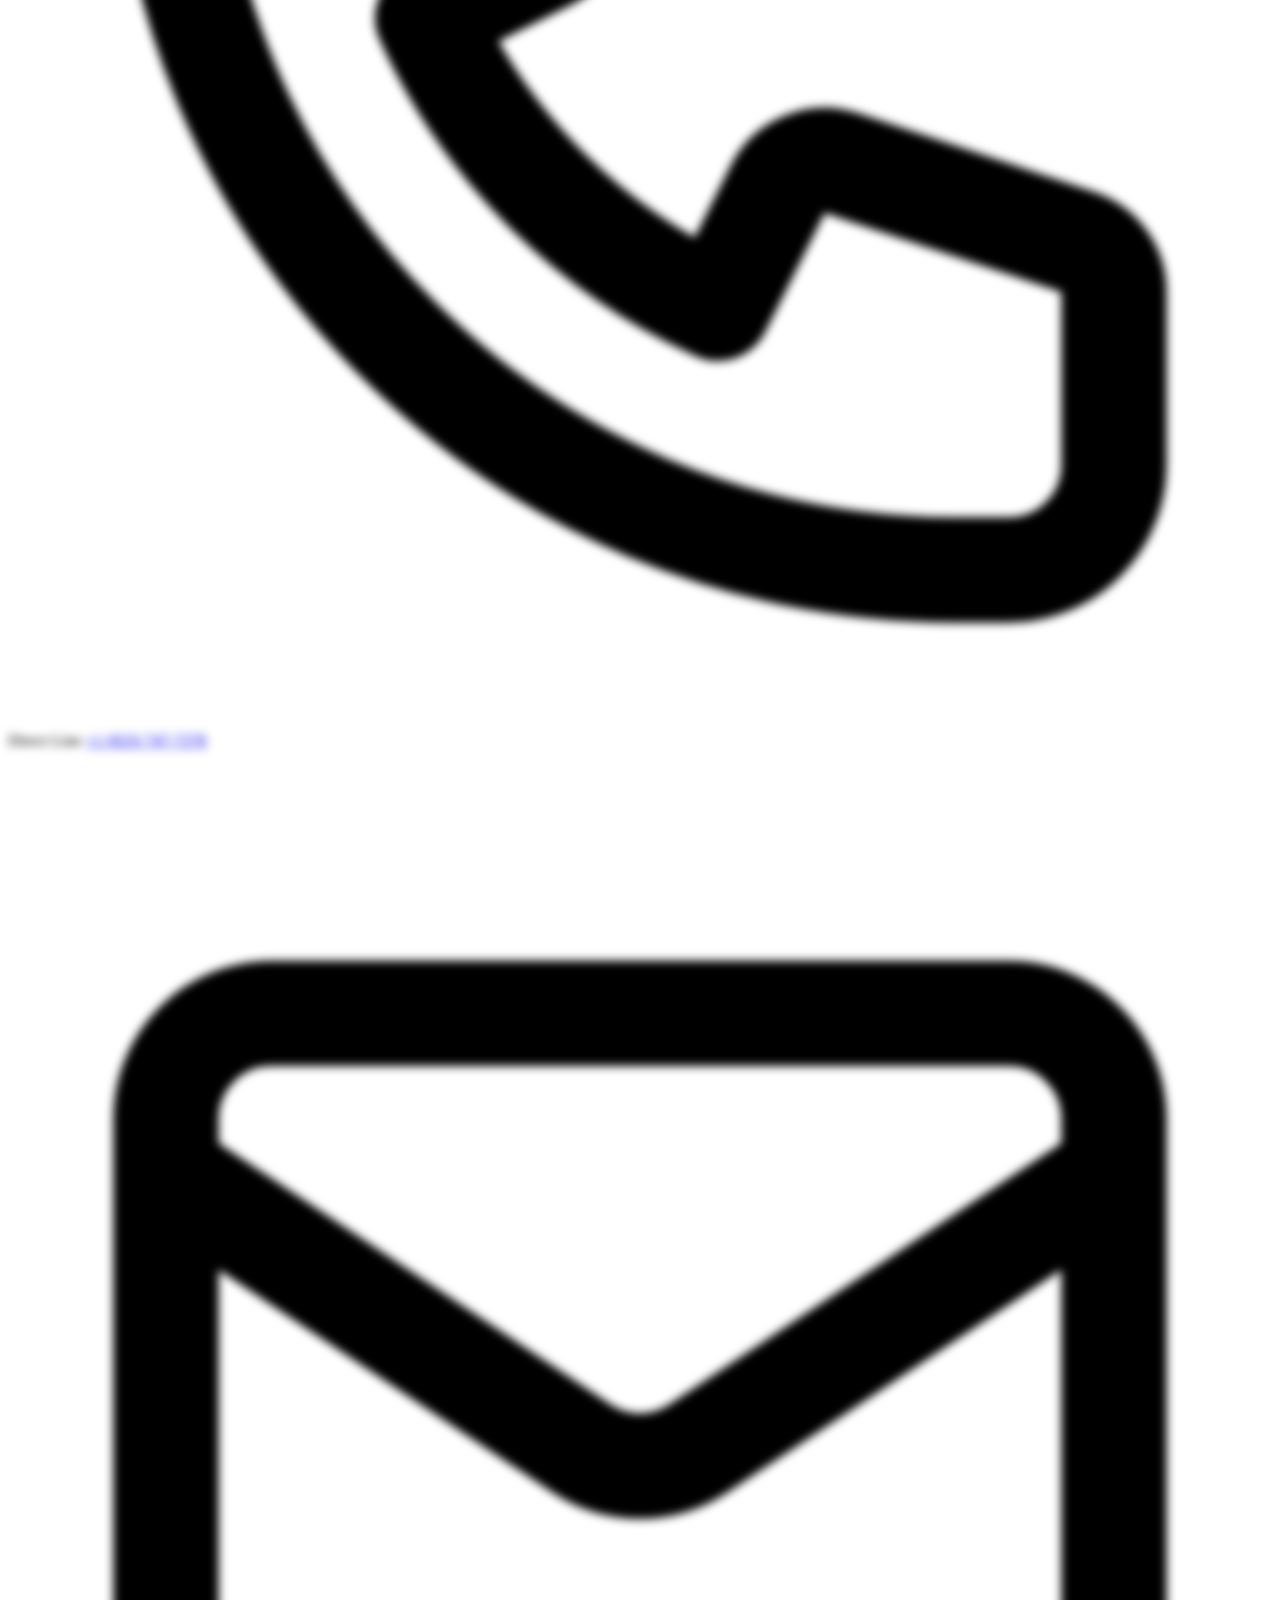
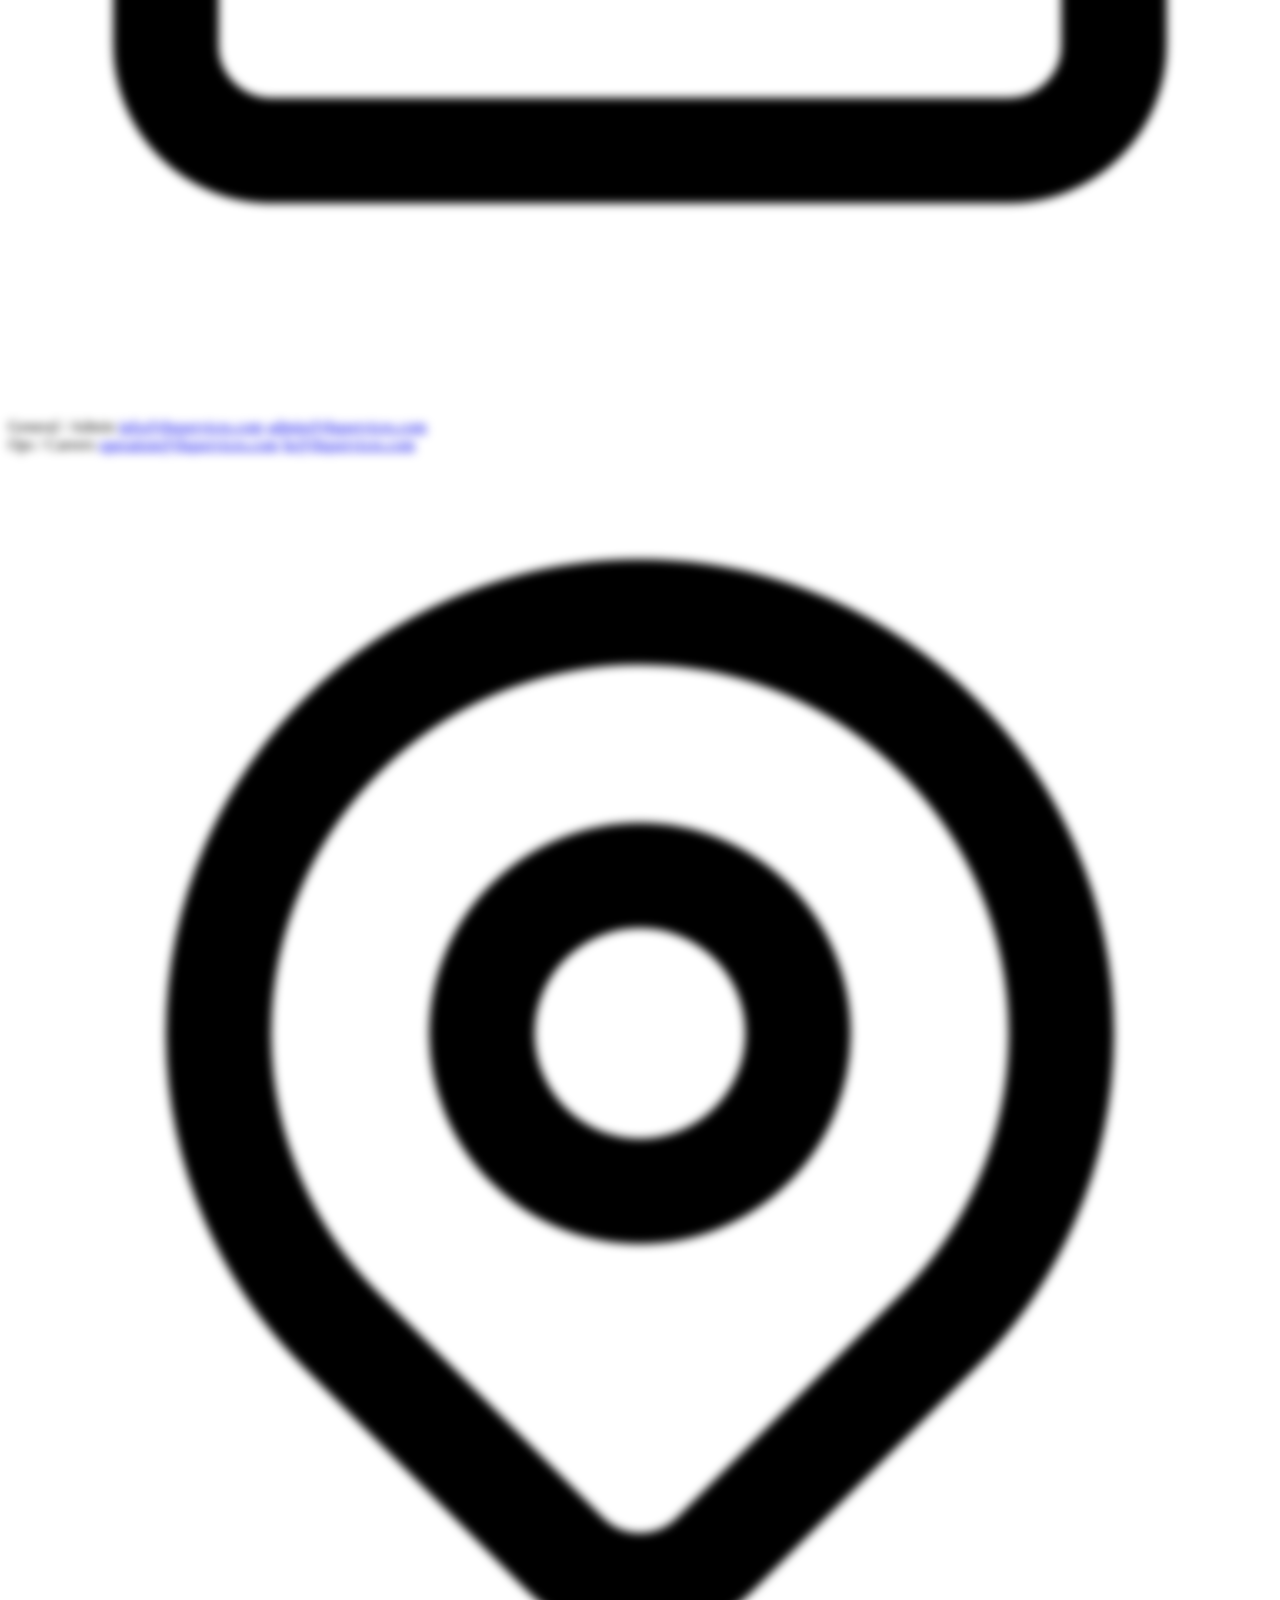
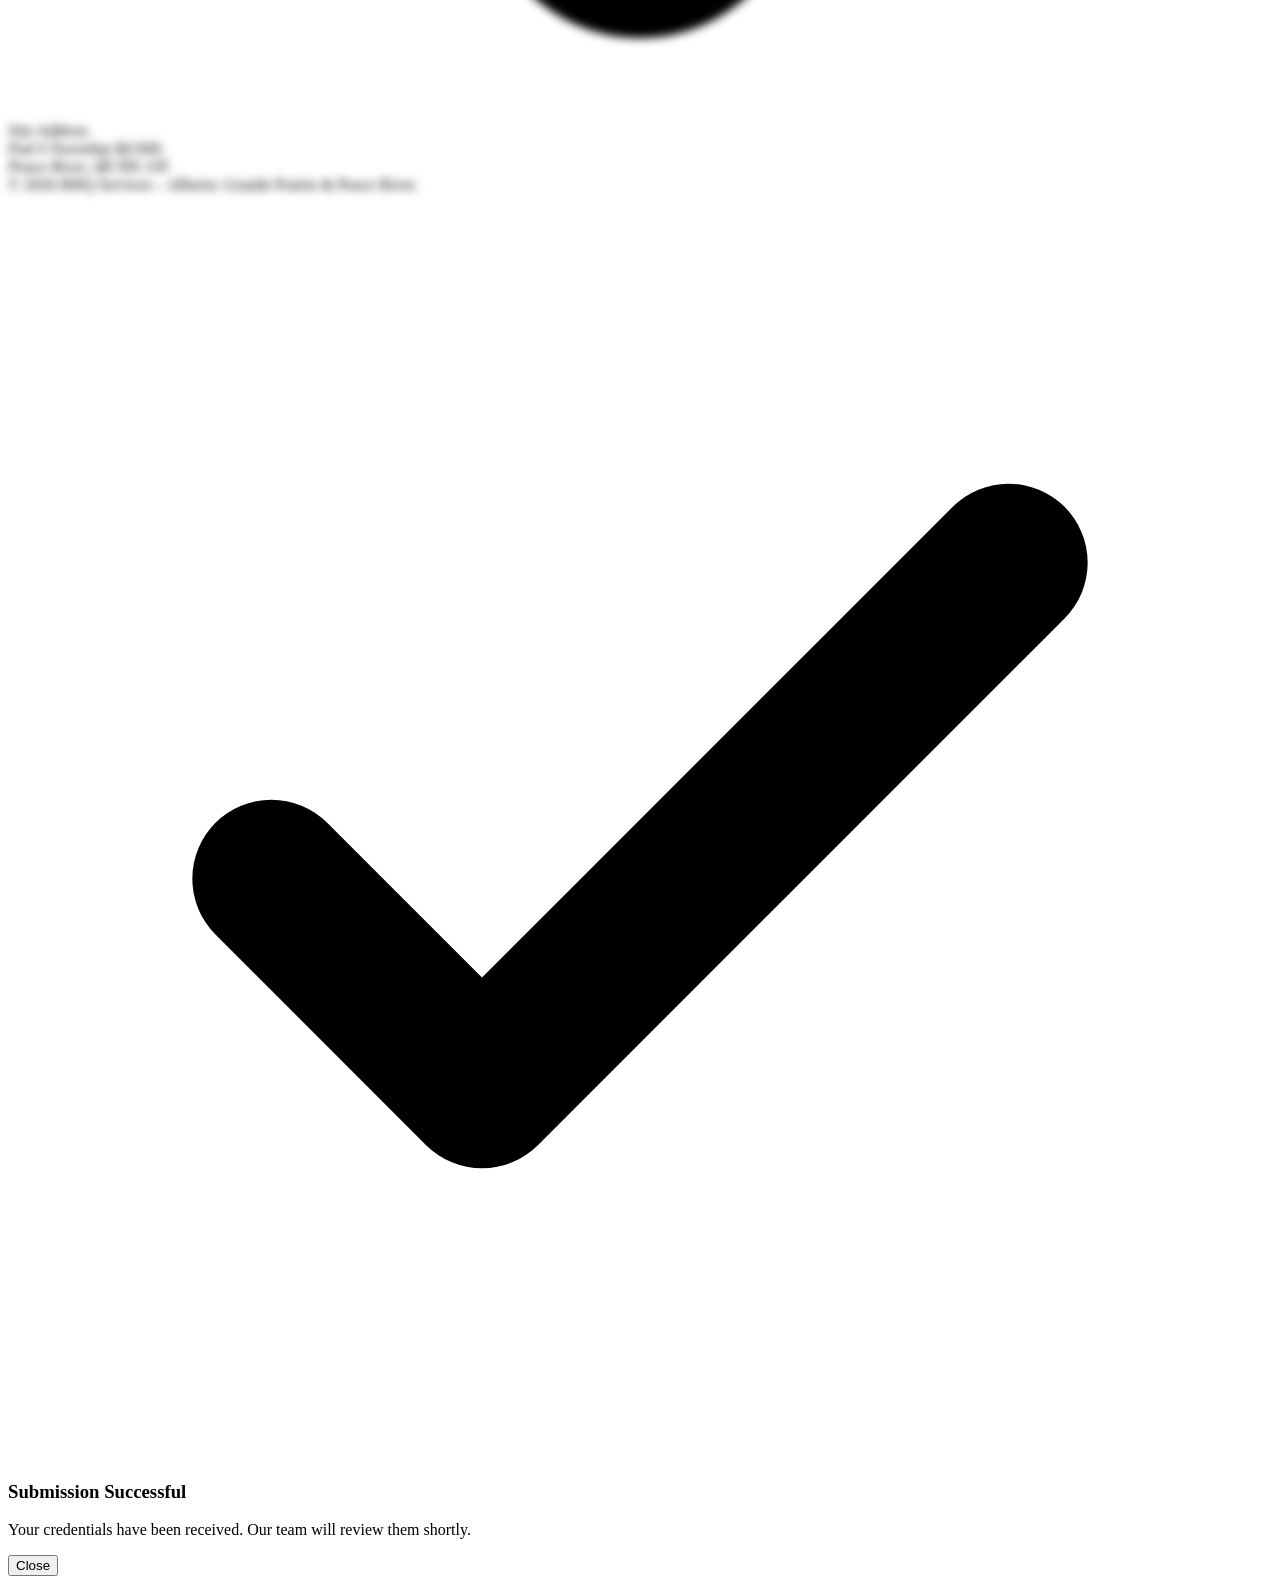
==== commit fa0542f3: "neeeded changes" ====
--- a/careers.html
+++ b/careers.html
@@ -9,7 +9,7 @@
     <link href="https://fonts.googleapis.com/css2?family=Roboto:wght@400;700&family=Montserrat:wght@900&display=swap"
         rel="stylesheet">
 
-    <link rel="stylesheet" href="style.css">
+    <link rel="stylesheet" href="assets/css/style.css">
 
     <script>
         tailwind.config = {
@@ -263,6 +263,66 @@
             </div>
         </section>
 
+        <!-- <section class="py-24 bg-rhqDark text-white relative">
+            <div class="absolute inset-0 opacity-10 industrial-grid"></div>
+            <div class="container mx-auto px-4 relative z-10">
+                <div class="max-w-4xl mx-auto reveal">
+                    <div class="text-center mb-12">
+                        <h2 class="font-heading text-4xl uppercase italic">Recruitment <span
+                                class="text-rhqOrange text-shadow">Dashboard</span></h2>
+                        <p class="text-gray-400 mt-2 tracking-widest text-xs uppercase">Submit your credentials for
+                            review</p>
+                    </div>
+
+                    <form
+                        class="grid md:grid-cols-2 gap-8 bg-white/5 p-8 md:p-12 border-2 border-white/10 backdrop-blur-md">
+                        <div class="space-y-6">
+                            <div class="space-y-1">
+                                <label class="text-[10px] font-bold uppercase tracking-widest text-rhqOrange">Full
+                                    Name</label>
+                                <input type="text" class="industrial-input text-white bg-white/5 border-white/20"
+                                    required>
+                            </div>
+                            <div class="space-y-1">
+                                <label class="text-[10px] font-bold uppercase tracking-widest text-rhqOrange">Email
+                                    Address</label>
+                                <input type="email" class="industrial-input text-white bg-white/5 border-white/20"
+                                    required>
+                            </div>
+                            <div class="space-y-1">
+                                <label class="text-[10px] font-bold uppercase tracking-widest text-rhqOrange">Desired
+                                    Position</label>
+                                <input type="text" placeholder="e.g., Heavy Hauler"
+                                    class="industrial-input text-white bg-white/5 border-white/20" required>
+                            </div>
+                        </div>
+
+                        <div class="space-y-6">
+                            <div class="space-y-1">
+                                <label class="text-[10px] font-bold uppercase tracking-widest text-rhqOrange">Cover
+                                    Letter / Expertise</label>
+                                <textarea rows="5"
+                                    class="industrial-input text-white bg-white/5 border-white/20"></textarea>
+                            </div>
+                            <div class="space-y-1">
+                                <label class="text-[10px] font-bold uppercase tracking-widest text-rhqOrange">Resume
+                                    Upload (PDF/DOC)</label>
+                                <input type="file"
+                                    class="block w-full text-sm text-gray-400 file:mr-4 file:py-2 file:px-4 file:border-0 file:text-xs file:font-bold file:bg-rhqBlue file:text-white hover:file:bg-rhqOrange">
+                            </div>
+                        </div>
+
+                        <div class="md:col-span-2 pt-4">
+                            <button type="submit"
+                                class="w-full bg-rhqOrange text-white py-5 font-heading text-xl uppercase skew-x-[-12deg] shadow-2xl hover:bg-white hover:text-rhqBlue transition-all">
+                                <span class="inline-block skew-x-[12deg]">Send Application</span>
+                            </button>
+                        </div>
+                    </form>
+                </div>
+            </div>
+        </section> -->
+
         <section class="py-24 bg-rhqDark text-white relative">
             <div class="absolute inset-0 opacity-10 industrial-grid"></div>
             <div class="container mx-auto px-4 relative z-10">
@@ -274,26 +334,33 @@
                             review</p>
                     </div>
 
-                    <form
+                    <form id="recruitmentForm"
                         class="grid md:grid-cols-2 gap-8 bg-white/5 p-8 md:p-12 border-2 border-white/10 backdrop-blur-md">
+                        <input type="hidden" name="access_key" value="YOUR_ACCESS_KEY_HERE">
+                        <input type="hidden" name="subject" value="New Recruitment Application">
+
                         <div class="space-y-6">
                             <div class="space-y-1">
-                                <label class="text-[10px] font-bold uppercase tracking-widest text-rhqOrange">Full
+                                <label
+                                    class="text-[10px] text-gray-300 font-bold uppercase tracking-widest text-rhqOrange">Full
                                     Name</label>
-                                <input type="text" class="industrial-input text-white bg-white/5 border-white/20"
+                                <input type="text" name="name"
+                                    class="industrial-input w-full text-white bg-[#1a1a1a] border-white/20 p-3 outline-none focus:border-rhqOrange transition-colors"
                                     required>
                             </div>
                             <div class="space-y-1">
                                 <label class="text-[10px] font-bold uppercase tracking-widest text-rhqOrange">Email
                                     Address</label>
-                                <input type="email" class="industrial-input text-white bg-white/5 border-white/20"
+                                <input type="email" name="email"
+                                    class="industrial-input w-full text-white bg-[#1a1a1a] border-white/20 p-3 outline-none focus:border-rhqOrange transition-colors"
                                     required>
                             </div>
                             <div class="space-y-1">
                                 <label class="text-[10px] font-bold uppercase tracking-widest text-rhqOrange">Desired
                                     Position</label>
-                                <input type="text" placeholder="e.g., Heavy Hauler"
-                                    class="industrial-input text-white bg-white/5 border-white/20" required>
+                                <input type="text" name="position" placeholder="e.g., Heavy Hauler"
+                                    class="industrial-input w-full text-white bg-[#1a1a1a] border-white/20 p-3 outline-none focus:border-rhqOrange transition-colors"
+                                    required>
                             </div>
                         </div>
 
@@ -301,28 +368,41 @@
                             <div class="space-y-1">
                                 <label class="text-[10px] font-bold uppercase tracking-widest text-rhqOrange">Cover
                                     Letter / Expertise</label>
-                                <textarea rows="5"
-                                    class="industrial-input text-white bg-white/5 border-white/20"></textarea>
+                                <textarea name="message" rows="5"
+                                    class="industrial-input w-full text-white bg-[#1a1a1a] border-white/20 p-3 outline-none focus:border-rhqOrange transition-colors"></textarea>
                             </div>
                             <div class="space-y-1">
                                 <label class="text-[10px] font-bold uppercase tracking-widest text-rhqOrange">Resume
-                                    Upload (PDF/DOC)</label>
-                                <input type="file"
-                                    class="block w-full text-sm text-gray-400 file:mr-4 file:py-2 file:px-4 file:border-0 file:text-xs file:font-bold file:bg-rhqBlue file:text-white hover:file:bg-rhqOrange">
+                                    Link</label>
+                                <input type="text" name="resume_link" placeholder="Link to PDF or Portfolio"
+                                    class="industrial-input w-full text-white bg-[#1a1a1a] border-white/20 p-3 outline-none focus:border-rhqOrange transition-colors">
                             </div>
                         </div>
 
                         <div class="md:col-span-2 pt-4">
-                            <button type="submit"
+                            <button type="submit" id="submitBtn"
                                 class="w-full bg-rhqOrange text-white py-5 font-heading text-xl uppercase skew-x-[-12deg] shadow-2xl hover:bg-white hover:text-rhqBlue transition-all">
-                                <span class="inline-block skew-x-[12deg]">Send Application</span>
+                                <span class="inline-block skew-x-[12deg]" id="btnText">Send Application</span>
                             </button>
                         </div>
                     </form>
                 </div>
             </div>
         </section>
+
+        <div id="successModal"
+            class="fixed inset-0 z-[100] flex items-center justify-center hidden bg-black/90 backdrop-blur-sm px-4">
+            <div class="bg-[#1a1a1a] border-2 border-rhqOrange p-10 max-w-md w-full text-center">
+                <h3 class="text-3xl font-heading uppercase italic text-white mb-4">Application Sent</h3>
+                <p class="text-gray-400 mb-8">We have received your credentials and will be in touch shortly.</p>
+                <button onclick="document.getElementById('successModal').classList.add('hidden')"
+                    class="bg-rhqOrange text-white px-8 py-3 font-bold uppercase tracking-widest hover:bg-white hover:text-black transition-all">
+                    Dismiss
+                </button>
+            </div>
+        </div>
     </main>
+
 
 
     <footer class="bg-gray-900 text-gray-400 py-16 border-t-8 border-rhqOrange reveal reveal-up">
@@ -449,10 +529,10 @@
                             </svg>
                         </div>
                         <div>
-                            <span class="block text-[10px] text-gray-500 font-black uppercase mb-1">Corporate HQ</span>
+                            <span class="block text-[10px] text-gray-500 font-black uppercase mb-1">Site Address</span>
                             <address class="text-sm text-white not-italic leading-relaxed font-light">
                                 Pad 4 Township Rd 840,<br>
-                                Peace River, AB T8S
+                                Peace River, AB T8S 1S9
                             </address>
                         </div>
                     </div>
@@ -466,7 +546,26 @@
         </div>
     </footer>
 
-    <script src="script.js"></script>
+
+    <div id="successModal"
+        class="fixed inset-0 z-50 flex items-center justify-center hidden bg-black/80 backdrop-blur-sm px-4">
+        <div class="bg-rhqDark border-2 border-rhqOrange p-8 max-w-sm w-full text-center relative">
+            <div class="w-16 h-16 bg-rhqOrange/20 rounded-full flex items-center justify-center mx-auto mb-4">
+                <svg class="w-8 h-8 text-rhqOrange" fill="none" stroke="currentColor" viewBox="0 0 24 24">
+                    <path stroke-linecap="round" stroke-linejoin="round" stroke-width="3" d="M5 13l4 4L19 7"></path>
+                </svg>
+            </div>
+            <h3 class="font-heading text-2xl uppercase italic text-white mb-2">Submission Successful</h3>
+            <p class="text-gray-400 text-sm mb-6">Your credentials have been received. Our team will review them
+                shortly.</p>
+            <button onclick="closeModal()"
+                class="w-full bg-white text-rhqDark py-2 font-bold uppercase tracking-widest hover:bg-rhqOrange hover:text-white transition-colors">
+                Close
+            </button>
+        </div>
+    </div>
+
+    <script src="assets/js/script.js"></script>
 </body>
 
 </html>
--- a/assets/css/style.css
+++ b/assets/css/style.css
@@ -0,0 +1,151 @@
+/* --- Industrial Patterns --- */
+.industrial-grid {
+    background-image: linear-gradient(rgba(0, 0, 0, 0.05) 1px, transparent 1px),
+        linear-gradient(90deg, rgba(0, 0, 0, 0.05) 1px, transparent 1px);
+    background-size: 30px 30px;
+}
+
+.mechanical-list li::before {
+    content: '';
+    display: inline-block;
+    width: 12px;
+    height: 12px;
+    background-color: #f37021;
+    margin-right: 15px;
+    clip-path: polygon(25% 0%, 100% 0%, 75% 100%, 0% 100%);
+}
+
+/* --- Scroll Reveal Animations --- */
+.reveal {
+    opacity: 0;
+    transform: translateY(30px);
+    transition: all 0.8s cubic-bezier(0.4, 0, 0.2, 1);
+}
+
+.reveal.active {
+    opacity: 1;
+    transform: translateY(0);
+}
+
+.delay-100 {
+    transition-delay: 100ms;
+}
+
+.delay-200 {
+    transition-delay: 200ms;
+}
+
+.delay-300 {
+    transition-delay: 300ms;
+}
+
+.img-reveal {
+    filter: grayscale(100%);
+    transition: filter 1.2s ease;
+}
+
+.reveal.active .img-reveal {
+    filter: grayscale(0%);
+}
+
+/* --- Industrial Inputs --- */
+.industrial-input {
+    width: 100%;
+    background-color: #f9fafb;
+    border-bottom: 4px solid #e5e7eb;
+    padding: 1rem;
+    outline: none;
+    transition: all 0.3s;
+}
+
+.industrial-input:focus {
+    border-color: #f37021;
+    background-color: white;
+}
+
+/* --- Core Animation States --- */
+.reveal {
+    opacity: 0;
+    filter: blur(5px);
+    /* Adds a soft "beautiful" transition */
+    transition: all 1.2s cubic-bezier(0.17, 0.55, 0.55, 1);
+    will-change: transform, opacity;
+}
+
+/* Directions */
+.reveal-up {
+    transform: translateY(50px);
+}
+
+.reveal-left {
+    transform: translateX(-100px);
+}
+
+.reveal-right {
+    transform: translateX(100px);
+}
+
+/* The "Active" state when in viewport */
+.reveal.active {
+    opacity: 1;
+    filter: blur(0);
+    transform: translate(0, 0);
+}
+
+/* Staggered Delays for Grid Items */
+.delay-100 {
+    transition-delay: 100ms;
+}
+
+.delay-200 {
+    transition-delay: 200ms;
+}
+
+.delay-300 {
+    transition-delay: 300ms;
+}
+
+.delay-400 {
+    transition-delay: 400ms;
+}
+
+/* Image Reveal Enhancement */
+.img-reveal {
+    filter: grayscale(100%) scale(1.1);
+    transition: filter 1.5s ease, transform 1.5s ease;
+}
+
+.reveal.active .img-reveal {
+    filter: grayscale(0%) scale(1);
+}
+
+#spiral-nav {
+    overflow: visible !important;
+    /* Forces links to show even when they fan out past the 20x20 hub */
+    width: 1px;
+    height: 1px;
+}
+
+.mobile-link {
+    white-space: nowrap;
+    /* Prevents text wrapping while fanning out */
+    z-index: 101;
+}
+
+/* Ensure typed text is always white */
+.industrial-input {
+    color: black !important;
+}
+
+/* Fix for Chrome/Edge Autofill background and text color */
+input:-webkit-autofill,
+input:-webkit-autofill:hover,
+input:-webkit-autofill:focus,
+textarea:-webkit-autofill,
+textarea:-webkit-autofill:hover,
+textarea:-webkit-autofill:focus {
+    -webkit-text-fill-color: white;
+    -webkit-box-shadow: 0 0 0px 1000px #1a1a1a inset;
+    /* Use your bg-rhqDark color hex here */
+    transition: background-color 5000s ease-in-out 0s;
+}
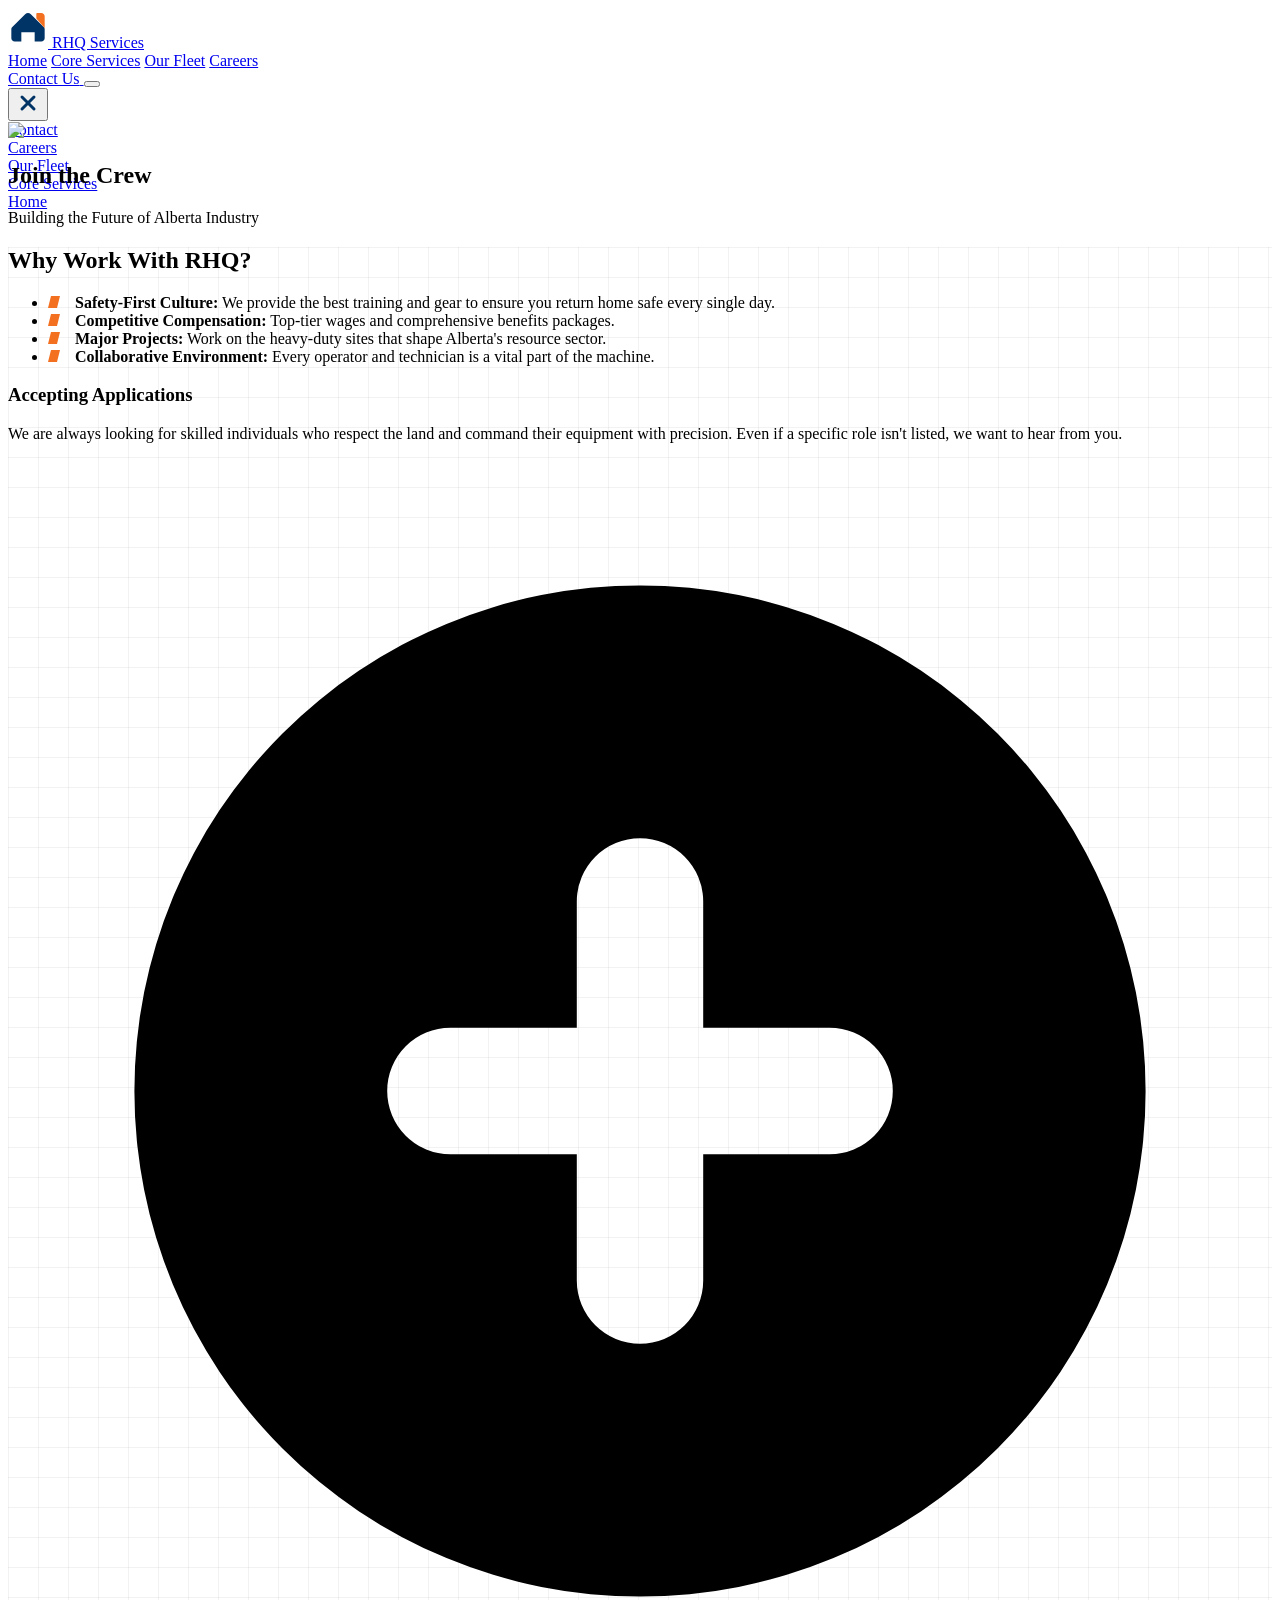
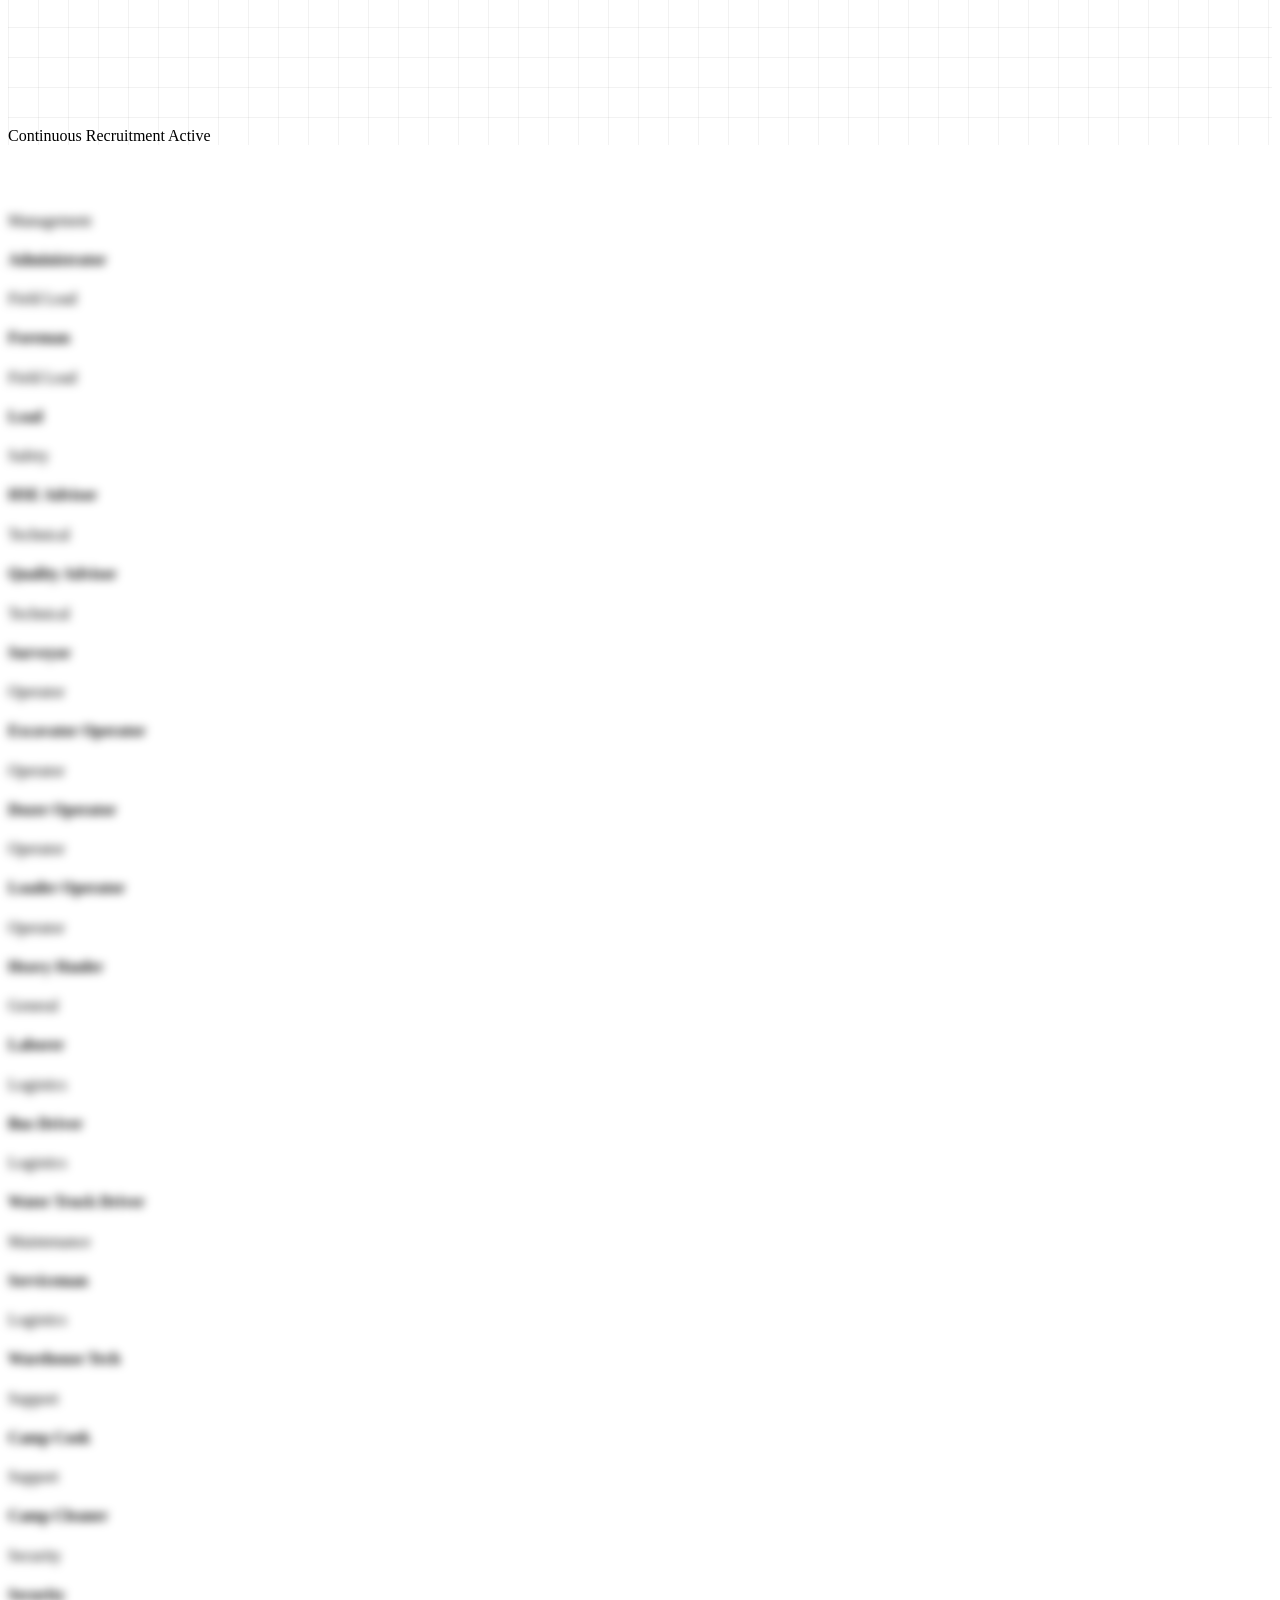
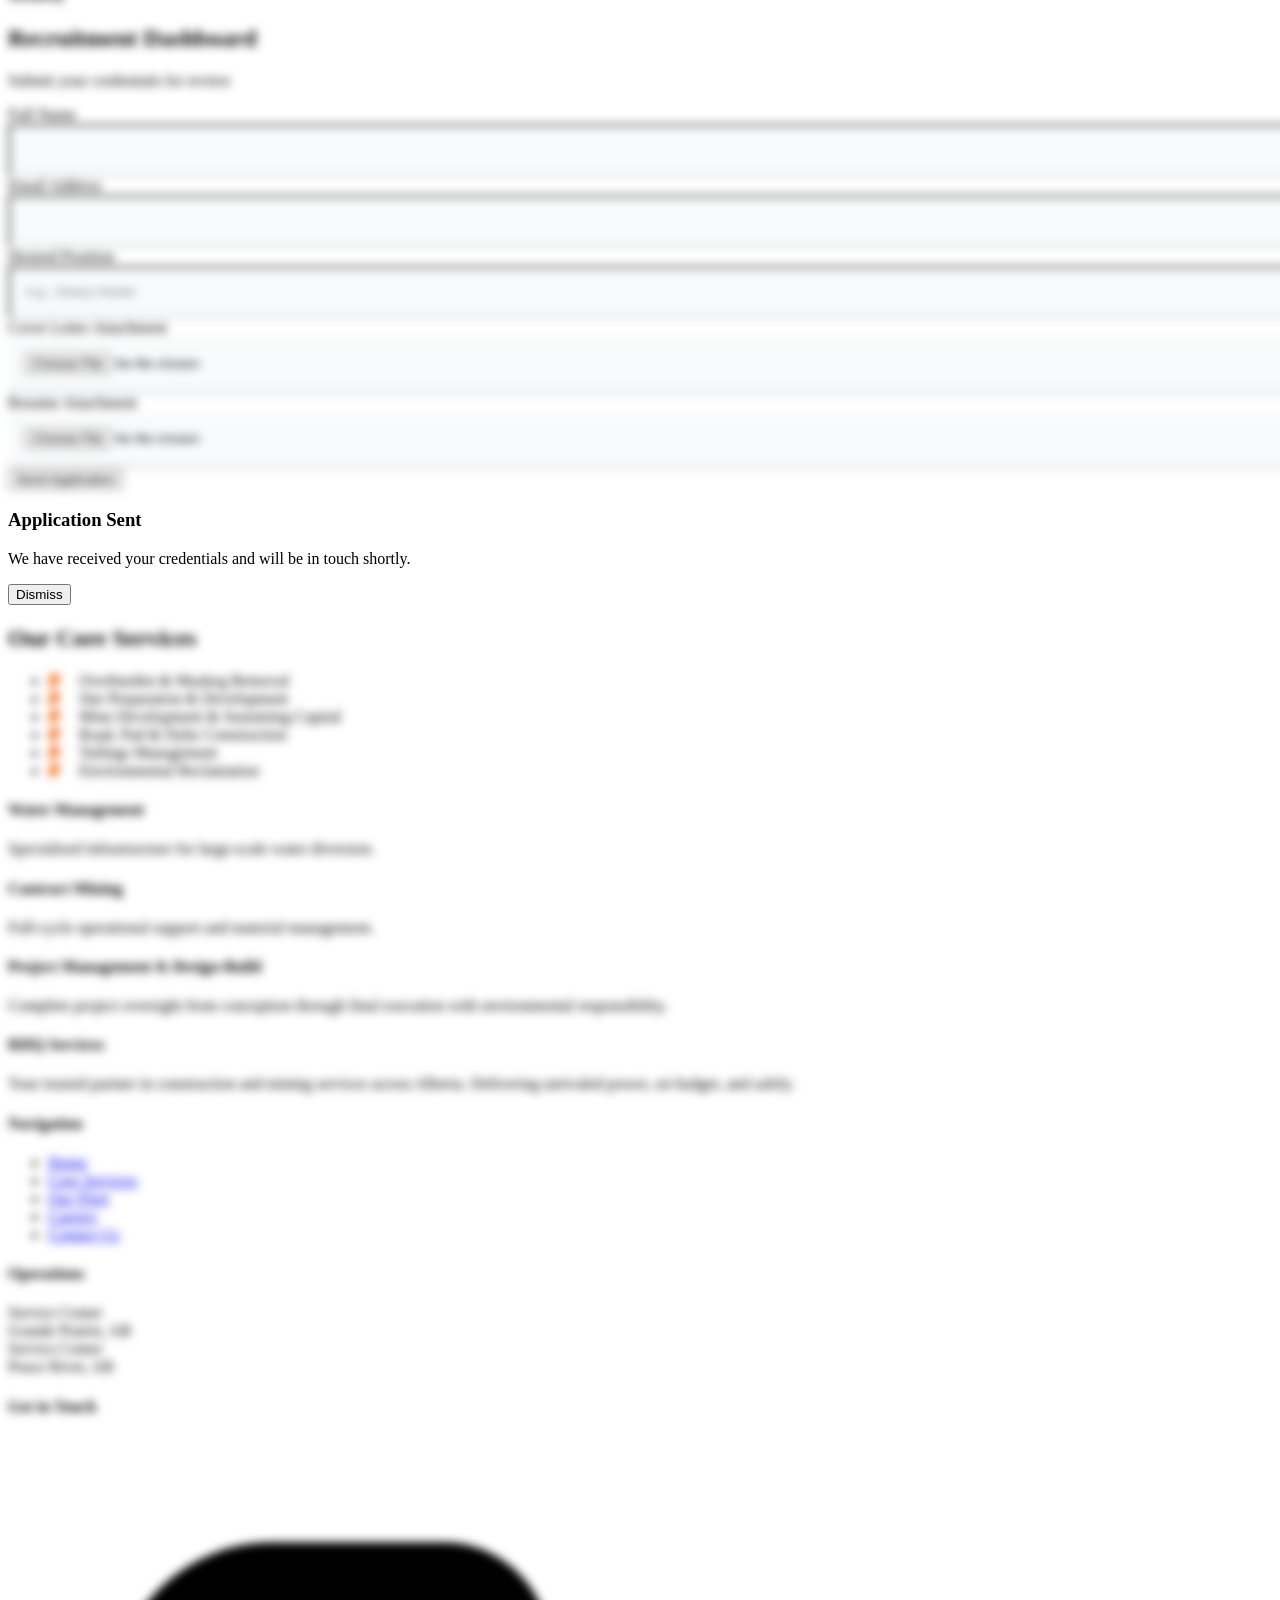
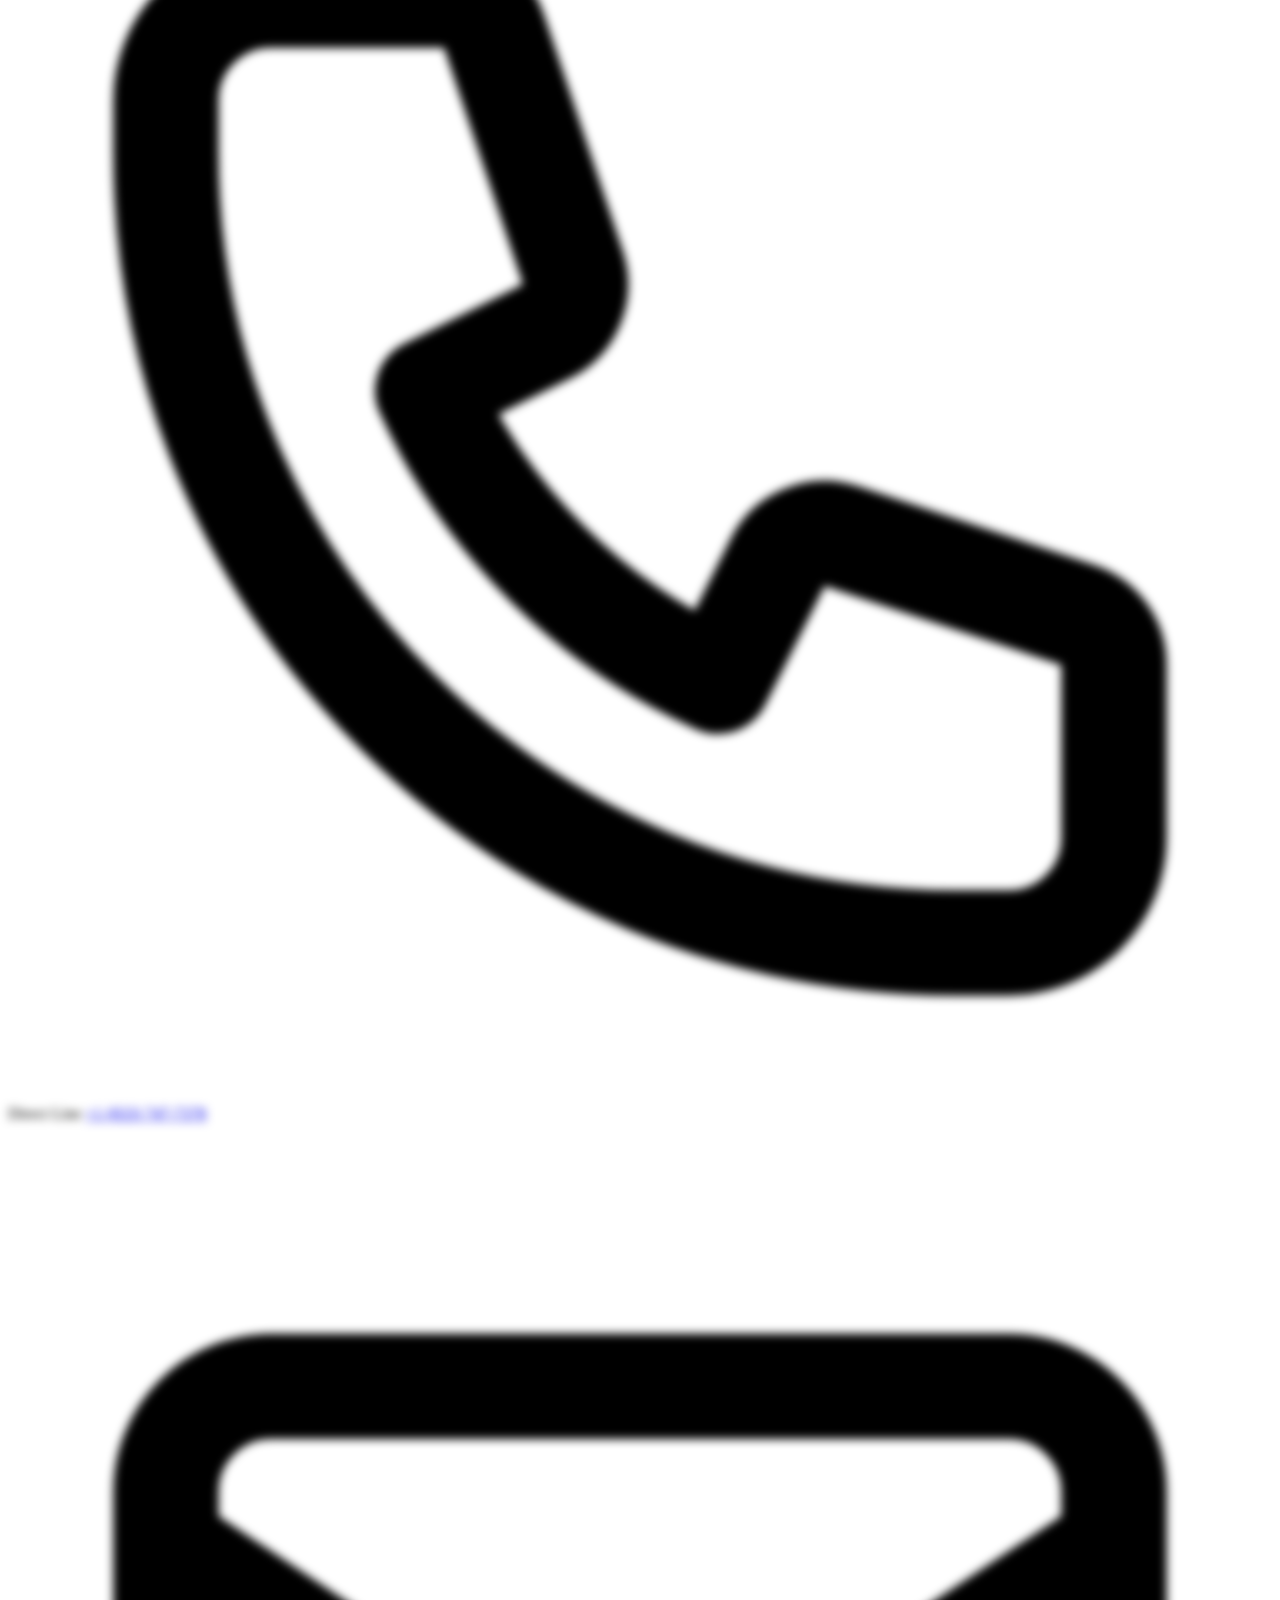
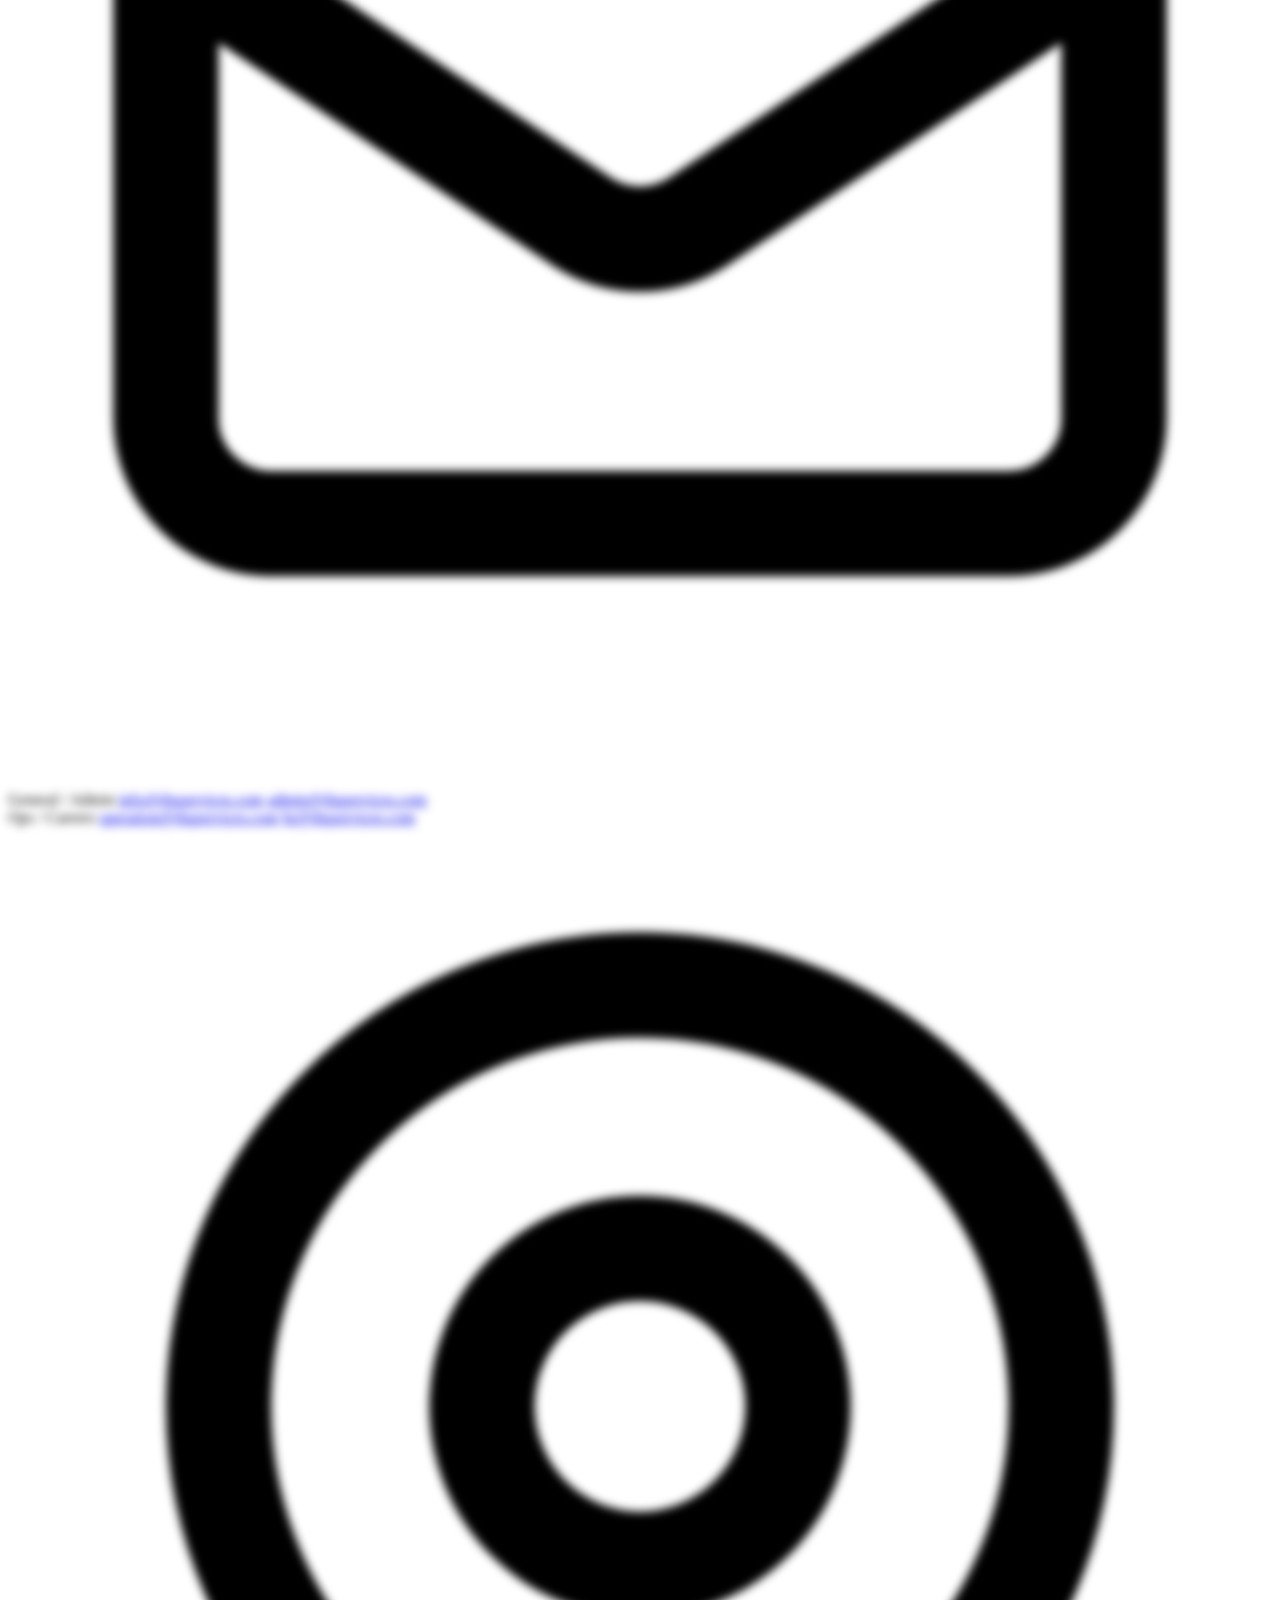
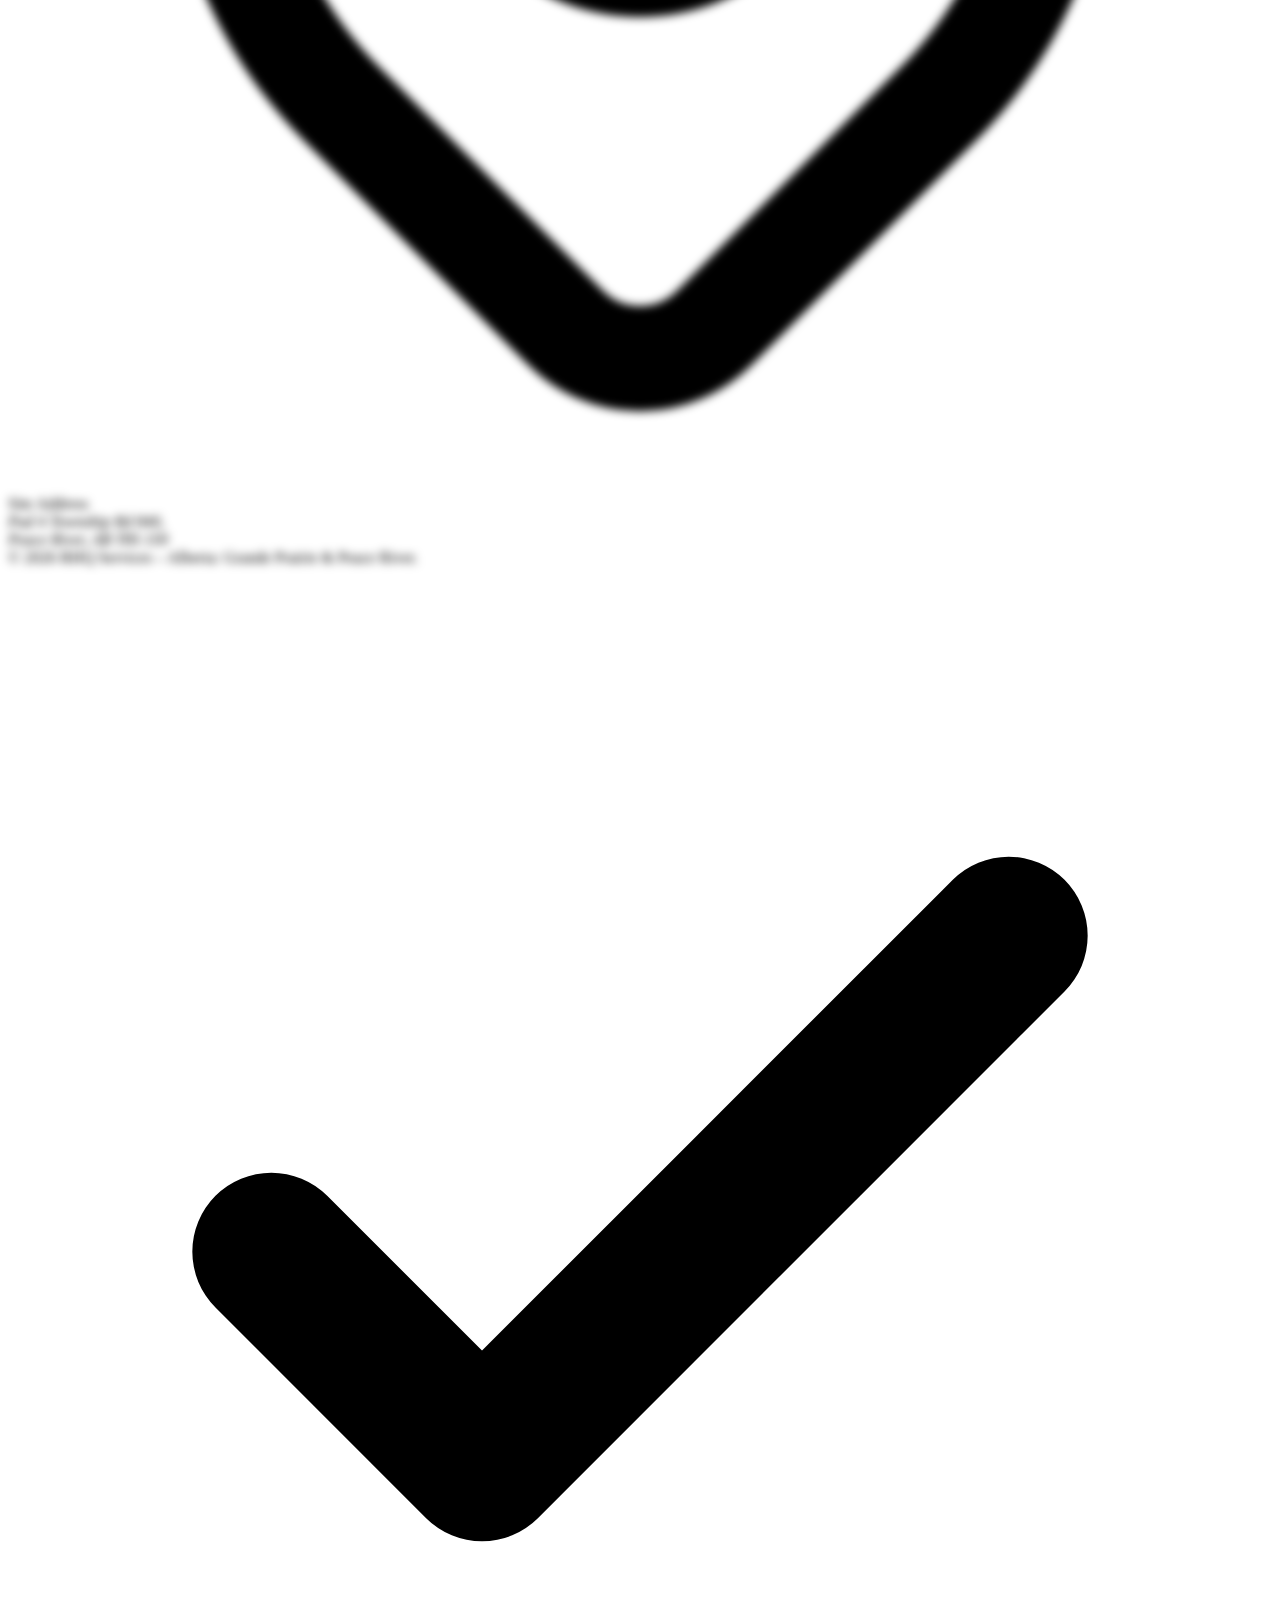
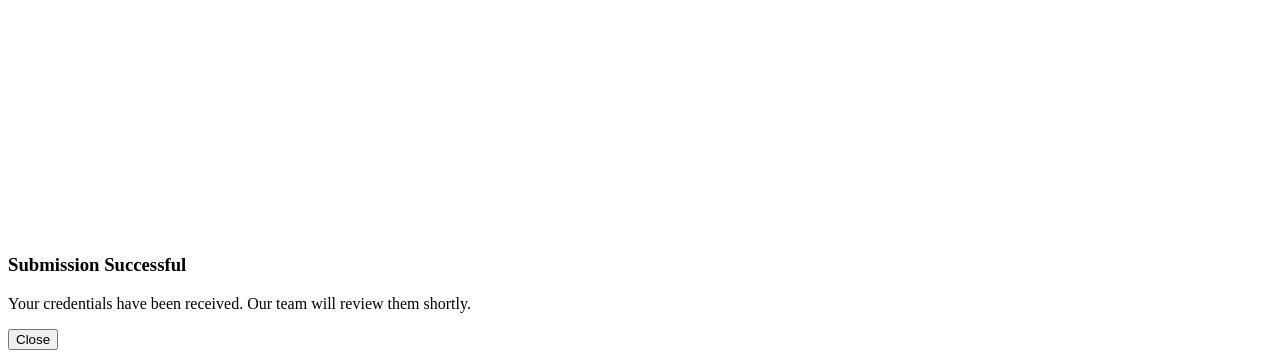
==== commit ff494a77: "Customer update on career" ====
--- a/careers.html
+++ b/careers.html
@@ -53,6 +53,7 @@
 
             <nav class="hidden lg:flex gap-6 font-bold uppercase text-xs tracking-widest text-rhqBlue">
                 <a href="index.html" class="hover:text-rhqOrange">Home</a>
+                <a href="#services" class="hover:text-rhqOrange transition-colors">Core Services</a>
                 <a href="operation.html" class="hover:text-rhqOrange transition-colors">Our Fleet</a>
                 <a href="careers.html" class="text-rhqOrange transition-colors">Careers</a>
             </nav>
@@ -91,6 +92,9 @@
                     <a href="operation.html"
                         class="mobile-link absolute opacity-0 transition-all duration-500 bg-white text-rhqBlue font-heading p-2 rounded border-l-4 border-rhqOrange w-24 h-14 flex items-center justify-center text-[10px] uppercase font-bold shadow-lg">Our
                         Fleet</a>
+                    <a href="#services"
+                        class="mobile-link absolute opacity-0 transition-all duration-500 bg-white text-rhqBlue font-heading p-2 rounded border-l-4 border-rhqOrange w-24 h-14 flex items-center justify-center text-[10px] uppercase font-bold shadow-lg">Core
+                        Services</a>
                     <a href="index.html"
                         class="mobile-link absolute opacity-0 transition-all duration-500 bg-white text-rhqBlue font-heading p-2 rounded border-l-4 border-rhqOrange w-24 h-14 flex items-center justify-center text-[10px] uppercase font-bold shadow-lg">Home</a>
                 </nav>
@@ -159,40 +163,30 @@
                 </div>
 
                 <div class="grid grid-cols-2 md:grid-cols-3 lg:grid-cols-4 gap-4">
-                    <div
-                        class="reveal bg-gray-50 border-l-4 border-rhqBlue p-4 hover:bg-rhqBlue hover:text-white transition-all cursor-default group">
-                        <span
-                            class="text-[10px] uppercase font-bold text-gray-400 group-hover:text-rhqOrange">Management</span>
+                    <div class="reveal bg-rhqDark text-white border-l-4 border-rhqOrange p-4 group">
+                        <span class="text-[10px] uppercase font-bold text-rhqOrange">Management</span>
                         <h4 class="font-bold uppercase tracking-tighter">Administrator</h4>
                     </div>
-                    <div
-                        class="reveal delay-100 bg-gray-50 border-l-4 border-rhqBlue p-4 hover:bg-rhqBlue hover:text-white transition-all group">
-                        <span class="text-[10px] uppercase font-bold text-gray-400 group-hover:text-rhqOrange">Field
+                    <div class="reveal delay-100 bg-rhqDark text-white border-l-4 border-rhqOrange p-4 group">
+                        <span class="text-[10px] uppercase font-bold text-rhqOrange">Field
                             Lead</span>
                         <h4 class="font-bold uppercase tracking-tighter">Foreman</h4>
                     </div>
-                    <div
-                        class="reveal delay-200 bg-gray-50 border-l-4 border-rhqBlue p-4 hover:bg-rhqBlue hover:text-white transition-all group">
-                        <span class="text-[10px] uppercase font-bold text-gray-400 group-hover:text-rhqOrange">Field
+                    <div class="reveal delay-200 bg-rhqDark text-white border-l-4 border-rhqOrange p-4 group">
+                        <span class="text-[10px] uppercase font-bold text-rhqOrange">Field
                             Lead</span>
                         <h4 class="font-bold uppercase tracking-tighter">Lead</h4>
                     </div>
-                    <div
-                        class="reveal delay-300 bg-gray-50 border-l-4 border-rhqBlue p-4 hover:bg-rhqBlue hover:text-white transition-all group">
-                        <span
-                            class="text-[10px] uppercase font-bold text-gray-400 group-hover:text-rhqOrange">Safety</span>
+                    <div class="reveal delay-300 bg-rhqDark text-white border-l-4 border-rhqOrange p-4 group">
+                        <span class="text-[10px] uppercase font-bold text-rhqOrange">Safety</span>
                         <h4 class="font-bold uppercase tracking-tighter">HSE Advisor</h4>
                     </div>
-                    <div
-                        class="reveal bg-gray-50 border-l-4 border-rhqBlue p-4 hover:bg-rhqBlue hover:text-white transition-all group">
-                        <span
-                            class="text-[10px] uppercase font-bold text-gray-400 group-hover:text-rhqOrange">Technical</span>
+                    <div class="reveal bg-rhqDark text-white border-l-4 border-rhqOrange p-4 group">
+                        <span class="text-[10px] uppercase font-bold text-rhqOrange">Technical</span>
                         <h4 class="font-bold uppercase tracking-tighter">Quality Advisor</h4>
                     </div>
-                    <div
-                        class="reveal delay-100 bg-gray-50 border-l-4 border-rhqBlue p-4 hover:bg-rhqBlue hover:text-white transition-all group">
-                        <span
-                            class="text-[10px] uppercase font-bold text-gray-400 group-hover:text-rhqOrange">Technical</span>
+                    <div class="reveal delay-100 bg-rhqDark text-white border-l-4 border-rhqOrange p-4 group">
+                        <span class="text-[10px] uppercase font-bold text-rhqOrange">Technical</span>
                         <h4 class="font-bold uppercase tracking-tighter">Surveyor</h4>
                     </div>
                     <div class="reveal delay-200 bg-rhqDark text-white border-l-4 border-rhqOrange p-4 group">
@@ -211,117 +205,42 @@
                         <span class="text-[10px] uppercase font-bold text-rhqOrange">Operator</span>
                         <h4 class="font-bold uppercase tracking-tighter">Heavy Hauler</h4>
                     </div>
-                    <div
-                        class="reveal delay-200 bg-gray-50 border-l-4 border-rhqBlue p-4 hover:bg-rhqBlue hover:text-white transition-all group">
-                        <span
-                            class="text-[10px] uppercase font-bold text-gray-400 group-hover:text-rhqOrange">General</span>
+                    <div class="reveal delay-200 bg-rhqDark text-white border-l-4 border-rhqOrange p-4 group">
+                        <span class="text-[10px] uppercase font-bold text-rhqOrange">General</span>
                         <h4 class="font-bold uppercase tracking-tighter">Laborer</h4>
                     </div>
-                    <div
-                        class="reveal delay-300 bg-gray-50 border-l-4 border-rhqBlue p-4 hover:bg-rhqBlue hover:text-white transition-all group">
-                        <span
-                            class="text-[10px] uppercase font-bold text-gray-400 group-hover:text-rhqOrange">Logistics</span>
+                    <div class="reveal delay-300 bg-rhqDark text-white border-l-4 border-rhqOrange p-4 group">
+                        <span class="text-[10px] uppercase font-bold text-rhqOrange">Logistics</span>
                         <h4 class="font-bold uppercase tracking-tighter">Bus Driver</h4>
                     </div>
-                    <div
-                        class="reveal bg-gray-50 border-l-4 border-rhqBlue p-4 hover:bg-rhqBlue hover:text-white transition-all group">
-                        <span
-                            class="text-[10px] uppercase font-bold text-gray-400 group-hover:text-rhqOrange">Logistics</span>
+                    <div class="reveal bg-rhqDark text-white border-l-4 border-rhqOrange p-4 group">
+                        <span class="text-[10px] uppercase font-bold text-rhqOrange">Logistics</span>
                         <h4 class="font-bold uppercase tracking-tighter">Water Truck Driver</h4>
                     </div>
-                    <div
-                        class="reveal delay-100 bg-gray-50 border-l-4 border-rhqBlue p-4 hover:bg-rhqBlue hover:text-white transition-all group">
-                        <span
-                            class="text-[10px] uppercase font-bold text-gray-400 group-hover:text-rhqOrange">Maintenance</span>
+                    <div class="reveal delay-100 bg-rhqDark text-white border-l-4 border-rhqOrange p-4 group">
+                        <span class="text-[10px] uppercase font-bold text-rhqOrange">Maintenance</span>
                         <h4 class="font-bold uppercase tracking-tighter">Serviceman</h4>
                     </div>
-                    <div
-                        class="reveal delay-200 bg-gray-50 border-l-4 border-rhqBlue p-4 hover:bg-rhqBlue hover:text-white transition-all group">
-                        <span
-                            class="text-[10px] uppercase font-bold text-gray-400 group-hover:text-rhqOrange">Logistics</span>
+                    <div class="reveal delay-200 bg-rhqDark text-white border-l-4 border-rhqOrange p-4 group">
+                        <span class="text-[10px] uppercase font-bold text-rhqOrange">Logistics</span>
                         <h4 class="font-bold uppercase tracking-tighter">Warehouse Tech</h4>
                     </div>
-                    <div
-                        class="reveal delay-300 bg-gray-50 border-l-4 border-rhqBlue p-4 hover:bg-rhqBlue hover:text-white transition-all group">
-                        <span
-                            class="text-[10px] uppercase font-bold text-gray-400 group-hover:text-rhqOrange">Support</span>
+                    <div class="reveal delay-300 bg-rhqDark text-white border-l-4 border-rhqOrange p-4 group">
+                        <span class="text-[10px] uppercase font-bold text-rhqOrange">Support</span>
                         <h4 class="font-bold uppercase tracking-tighter">Camp Cook</h4>
                     </div>
-                    <div
-                        class="reveal bg-gray-50 border-l-4 border-rhqBlue p-4 hover:bg-rhqBlue hover:text-white transition-all group">
-                        <span
-                            class="text-[10px] uppercase font-bold text-gray-400 group-hover:text-rhqOrange">Support</span>
+                    <div class="reveal bg-rhqDark text-white border-l-4 border-rhqOrange p-4 group">
+                        <span class="text-[10px] uppercase font-bold text-rhqOrange">Support</span>
                         <h4 class="font-bold uppercase tracking-tighter">Camp Cleaner</h4>
                     </div>
-                    <div
-                        class="reveal delay-100 bg-gray-50 border-l-4 border-rhqBlue p-4 hover:bg-rhqBlue hover:text-white transition-all group">
-                        <span
-                            class="text-[10px] uppercase font-bold text-gray-400 group-hover:text-rhqOrange">Security</span>
+                    <div class="reveal delay-100 bg-rhqDark text-white border-l-4 border-rhqOrange p-4 group">
+                        <span class="text-[10px] uppercase font-bold text-rhqOrange">Security</span>
                         <h4 class="font-bold uppercase tracking-tighter">Security</h4>
                     </div>
                 </div>
             </div>
         </section>
 
-        <!-- <section class="py-24 bg-rhqDark text-white relative">
-            <div class="absolute inset-0 opacity-10 industrial-grid"></div>
-            <div class="container mx-auto px-4 relative z-10">
-                <div class="max-w-4xl mx-auto reveal">
-                    <div class="text-center mb-12">
-                        <h2 class="font-heading text-4xl uppercase italic">Recruitment <span
-                                class="text-rhqOrange text-shadow">Dashboard</span></h2>
-                        <p class="text-gray-400 mt-2 tracking-widest text-xs uppercase">Submit your credentials for
-                            review</p>
-                    </div>
-
-                    <form
-                        class="grid md:grid-cols-2 gap-8 bg-white/5 p-8 md:p-12 border-2 border-white/10 backdrop-blur-md">
-                        <div class="space-y-6">
-                            <div class="space-y-1">
-                                <label class="text-[10px] font-bold uppercase tracking-widest text-rhqOrange">Full
-                                    Name</label>
-                                <input type="text" class="industrial-input text-white bg-white/5 border-white/20"
-                                    required>
-                            </div>
-                            <div class="space-y-1">
-                                <label class="text-[10px] font-bold uppercase tracking-widest text-rhqOrange">Email
-                                    Address</label>
-                                <input type="email" class="industrial-input text-white bg-white/5 border-white/20"
-                                    required>
-                            </div>
-                            <div class="space-y-1">
-                                <label class="text-[10px] font-bold uppercase tracking-widest text-rhqOrange">Desired
-                                    Position</label>
-                                <input type="text" placeholder="e.g., Heavy Hauler"
-                                    class="industrial-input text-white bg-white/5 border-white/20" required>
-                            </div>
-                        </div>
-
-                        <div class="space-y-6">
-                            <div class="space-y-1">
-                                <label class="text-[10px] font-bold uppercase tracking-widest text-rhqOrange">Cover
-                                    Letter / Expertise</label>
-                                <textarea rows="5"
-                                    class="industrial-input text-white bg-white/5 border-white/20"></textarea>
-                            </div>
-                            <div class="space-y-1">
-                                <label class="text-[10px] font-bold uppercase tracking-widest text-rhqOrange">Resume
-                                    Upload (PDF/DOC)</label>
-                                <input type="file"
-                                    class="block w-full text-sm text-gray-400 file:mr-4 file:py-2 file:px-4 file:border-0 file:text-xs file:font-bold file:bg-rhqBlue file:text-white hover:file:bg-rhqOrange">
-                            </div>
-                        </div>
-
-                        <div class="md:col-span-2 pt-4">
-                            <button type="submit"
-                                class="w-full bg-rhqOrange text-white py-5 font-heading text-xl uppercase skew-x-[-12deg] shadow-2xl hover:bg-white hover:text-rhqBlue transition-all">
-                                <span class="inline-block skew-x-[12deg]">Send Application</span>
-                            </button>
-                        </div>
-                    </form>
-                </div>
-            </div>
-        </section> -->
 
         <section class="py-24 bg-rhqDark text-white relative">
             <div class="absolute inset-0 opacity-10 industrial-grid"></div>
@@ -334,7 +253,7 @@
                             review</p>
                     </div>
 
-                    <form id="recruitmentForm"
+                    <form id="recruitmentForm" enctype="multipart/form-data"
                         class="grid md:grid-cols-2 gap-8 bg-white/5 p-8 md:p-12 border-2 border-white/10 backdrop-blur-md">
                         <input type="hidden" name="access_key" value="YOUR_ACCESS_KEY_HERE">
                         <input type="hidden" name="subject" value="New Recruitment Application">
@@ -345,21 +264,21 @@
                                     class="text-[10px] text-gray-300 font-bold uppercase tracking-widest text-rhqOrange">Full
                                     Name</label>
                                 <input type="text" name="name"
-                                    class="industrial-input w-full text-white bg-[#1a1a1a] border-white/20 p-3 outline-none focus:border-rhqOrange transition-colors"
+                                    class="industrial-input w-full text-black bg-white border-gray-300 p-3 outline-none focus:border-rhqOrange transition-colors"
                                     required>
                             </div>
                             <div class="space-y-1">
                                 <label class="text-[10px] font-bold uppercase tracking-widest text-rhqOrange">Email
                                     Address</label>
                                 <input type="email" name="email"
-                                    class="industrial-input w-full text-white bg-[#1a1a1a] border-white/20 p-3 outline-none focus:border-rhqOrange transition-colors"
+                                    class="industrial-input w-full text-black bg-white border-gray-300 p-3 outline-none focus:border-rhqOrange transition-colors"
                                     required>
                             </div>
                             <div class="space-y-1">
                                 <label class="text-[10px] font-bold uppercase tracking-widest text-rhqOrange">Desired
                                     Position</label>
                                 <input type="text" name="position" placeholder="e.g., Heavy Hauler"
-                                    class="industrial-input w-full text-white bg-[#1a1a1a] border-white/20 p-3 outline-none focus:border-rhqOrange transition-colors"
+                                    class="industrial-input w-full text-black bg-white border-gray-300 p-3 outline-none focus:border-rhqOrange transition-colors"
                                     required>
                             </div>
                         </div>
@@ -367,15 +286,15 @@
                         <div class="space-y-6">
                             <div class="space-y-1">
                                 <label class="text-[10px] font-bold uppercase tracking-widest text-rhqOrange">Cover
-                                    Letter / Expertise</label>
-                                <textarea name="message" rows="5"
-                                    class="industrial-input w-full text-white bg-[#1a1a1a] border-white/20 p-3 outline-none focus:border-rhqOrange transition-colors"></textarea>
+                                    Letter Attachment </label>
+                                <input type="file" name="cover_letter" accept=".pdf,.doc,.docx"
+                                    class="industrial-input w-full text-black bg-white border-gray-300 p-3 outline-none focus:border-rhqOrange transition-colors">
                             </div>
                             <div class="space-y-1">
                                 <label class="text-[10px] font-bold uppercase tracking-widest text-rhqOrange">Resume
-                                    Link</label>
-                                <input type="text" name="resume_link" placeholder="Link to PDF or Portfolio"
-                                    class="industrial-input w-full text-white bg-[#1a1a1a] border-white/20 p-3 outline-none focus:border-rhqOrange transition-colors">
+                                    Attachment</label>
+                                <input type="file" name="resume" accept=".pdf,.doc,.docx"
+                                    class="industrial-input w-full text-black bg-white border-gray-300 p-3 outline-none focus:border-rhqOrange transition-colors">
                             </div>
                         </div>
 
@@ -403,6 +322,62 @@
         </div>
     </main>
 
+    <section id="services" class="py-24 bg-white overflow-hidden">
+        <div class="container mx-auto px-4">
+            <div class="text-center mb-16 reveal reveal-up">
+                <h2 class="font-heading text-4xl text-rhqBlue uppercase">Our Core Services</h2>
+                <div class="h-1.5 w-24 bg-rhqOrange mx-auto mt-4"></div>
+            </div>
+
+            <div class="grid lg:grid-cols-2 gap-12 items-center">
+                <div class="space-y-4 reveal reveal-left delay-100">
+                    <ul
+                        class="mechanical-list grid md:grid-cols-1 gap-4 font-bold text-rhqBlue uppercase tracking-tight text-lg">
+                        <li
+                            class="bg-gray-50 p-4 border-l-4 border-rhqBlue hover:bg-rhqBlue hover:text-white transition-all cursor-default">
+                            Overburden & Muskeg Removal</li>
+                        <li
+                            class="bg-gray-50 p-4 border-l-4 border-rhqBlue hover:bg-rhqBlue hover:text-white transition-all cursor-default">
+                            Site Preparation & Development</li>
+                        <li
+                            class="bg-gray-50 p-4 border-l-4 border-rhqBlue hover:bg-rhqBlue hover:text-white transition-all cursor-default">
+                            Mine Development & Sustaining Capital</li>
+                        <li
+                            class="bg-gray-50 p-4 border-l-4 border-rhqBlue hover:bg-rhqBlue hover:text-white transition-all cursor-default">
+                            Road, Pad & Dyke Construction</li>
+                        <li
+                            class="bg-gray-50 p-4 border-l-4 border-rhqBlue hover:bg-rhqBlue hover:text-white transition-all cursor-default">
+                            Tailings Management</li>
+                        <li
+                            class="bg-gray-50 p-4 border-l-4 border-rhqBlue hover:bg-rhqBlue hover:text-white transition-all cursor-default">
+                            Environmental Reclamation</li>
+                    </ul>
+                </div>
+                <div class="grid grid-cols-2 gap-4 reveal reveal-right delay-300">
+                    <div class="bg-gray-100 p-6 flex flex-col justify-center border-t-8 border-rhqOrange shadow-lg">
+                        <h4 class="font-heading text-rhqBlue mb-2">Water Management</h4>
+                        <p class="text-sm text-gray-600 italic leading-snug">Specialized infrastructure for large-scale
+                            water diversion.</p>
+                    </div>
+                    <div
+                        class="bg-rhqDark p-6 flex flex-col justify-center border-t-8 border-rhqBlue shadow-lg text-white">
+                        <h4 class="font-heading text-rhqOrange mb-2">Contract Mining</h4>
+                        <p class="text-sm text-gray-300 italic leading-snug">Full-cycle operational support and material
+                            management.</p>
+                    </div>
+                    <div class="col-span-2 bg-gray-50 p-6 border-l-8 border-rhqBlue shadow-xl">
+                        <h4
+                            class="font-heading text-rhqBlue text-xl mb-2 italic underline underline-offset-4 decoration-rhqOrange">
+                            Project Management & Design-Build</h4>
+                        <p class="text-gray-600 font-light">Complete project oversight from conception through final
+                            execution with environmental responsibility.</p>
+                    </div>
+                </div>
+            </div>
+        </div>
+    </section>
+
+
 
 
     <footer class="bg-gray-900 text-gray-400 py-16 border-t-8 border-rhqOrange reveal reveal-up">
@@ -424,6 +399,9 @@
                     <ul class="space-y-4 text-sm font-bold uppercase tracking-widest">
                         <li><a href="index.html" class="hover:text-rhqOrange transition-colors flex items-center gap-3">
                                 <div class="w-2 h-2 bg-rhqOrange rotate-45"></div> Home
+                            </a></li>
+                        <li><a href="#services" class="hover:text-rhqOrange transition-colors flex items-center gap-3">
+                                <div class="w-2 h-2 bg-rhqOrange rotate-45"></div>Core Services
                             </a></li>
                         <li><a href="operation.html"
                                 class="hover:text-rhqOrange transition-colors flex items-center gap-3">
--- a/assets/css/style.css
+++ b/assets/css/style.css
@@ -133,19 +133,21 @@
 }
 
 /* Ensure typed text is always white */
+/* Ensure industrial inputs are readable (black text on light bg) */
 .industrial-input {
     color: black !important;
+    transition: all 0.3s ease;
 }
 
 /* Fix for Chrome/Edge Autofill background and text color */
+/* Fix for Chrome/Edge Autofill background and text color to match light theme */
 input:-webkit-autofill,
 input:-webkit-autofill:hover,
 input:-webkit-autofill:focus,
 textarea:-webkit-autofill,
 textarea:-webkit-autofill:hover,
 textarea:-webkit-autofill:focus {
-    -webkit-text-fill-color: white;
-    -webkit-box-shadow: 0 0 0px 1000px #1a1a1a inset;
-    /* Use your bg-rhqDark color hex here */
+    -webkit-text-fill-color: black !important;
+    -webkit-box-shadow: 0 0 0px 1000px white inset !important;
     transition: background-color 5000s ease-in-out 0s;
 }
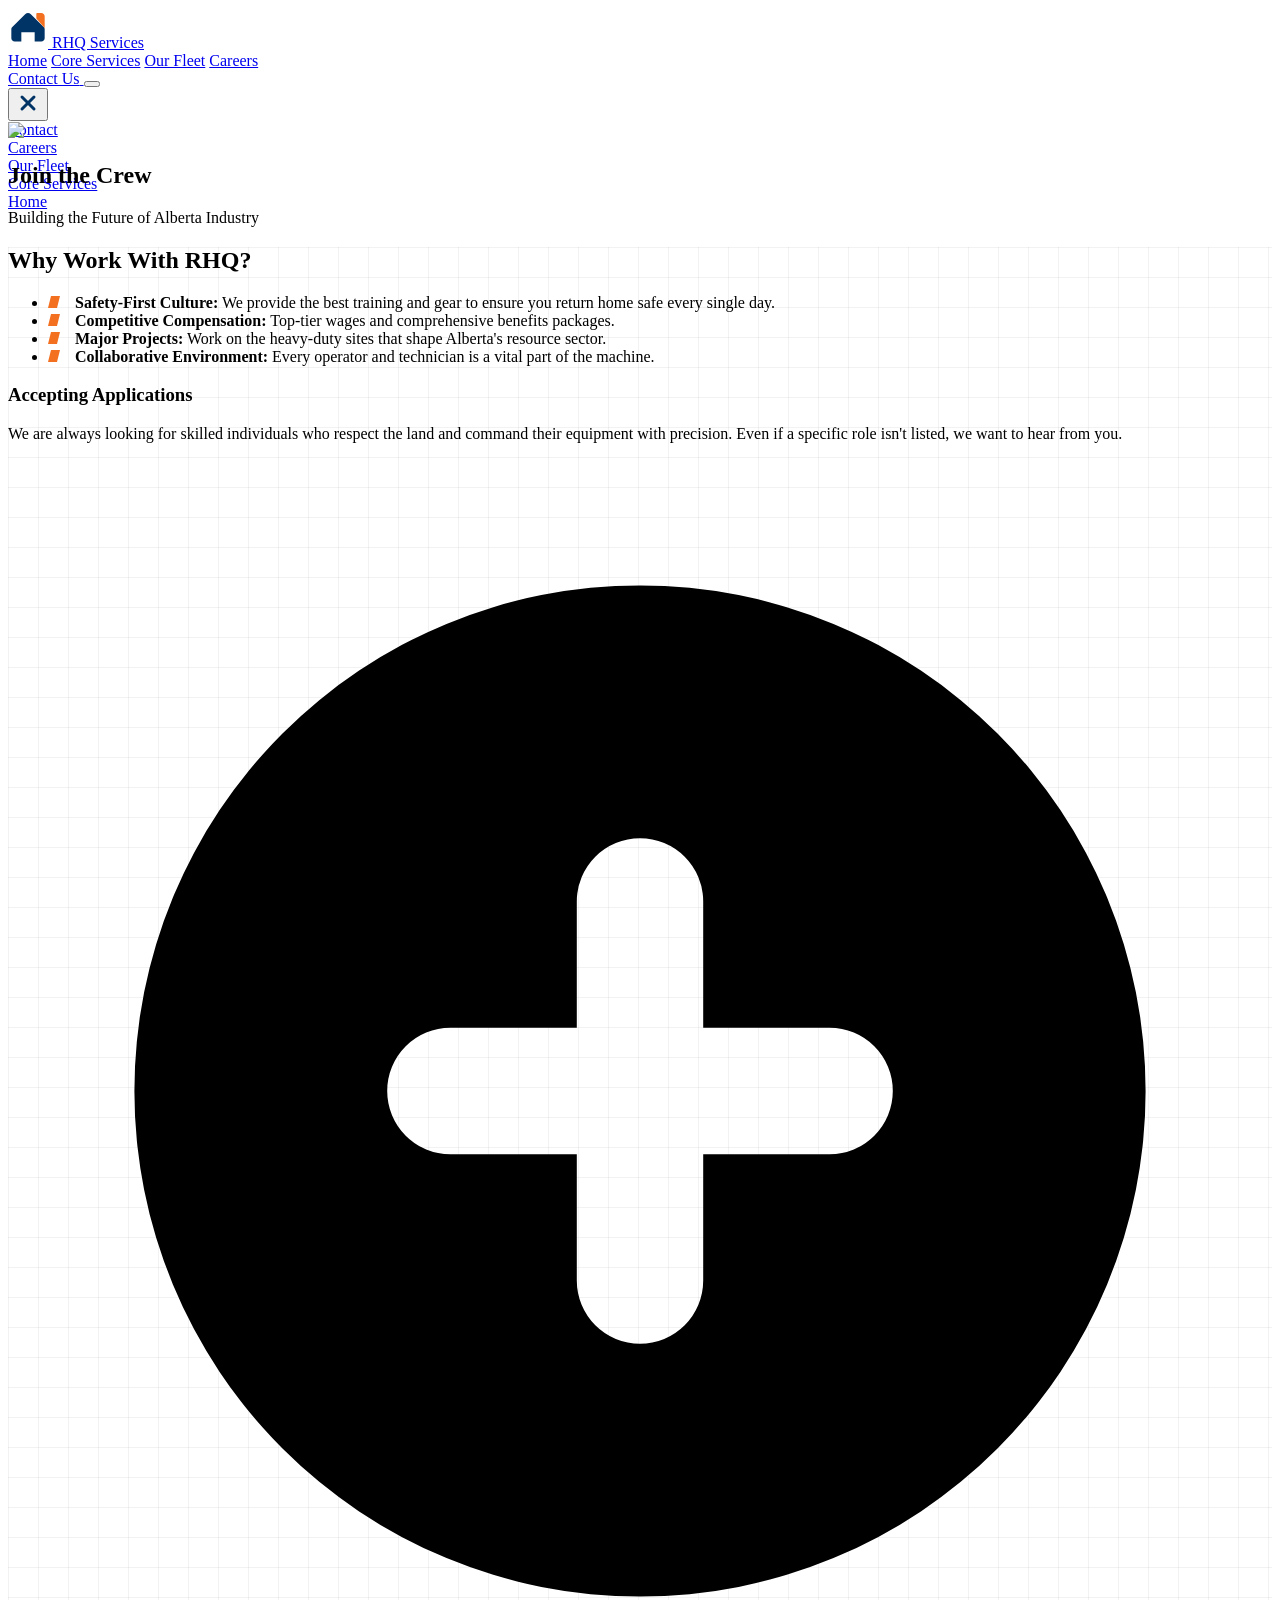
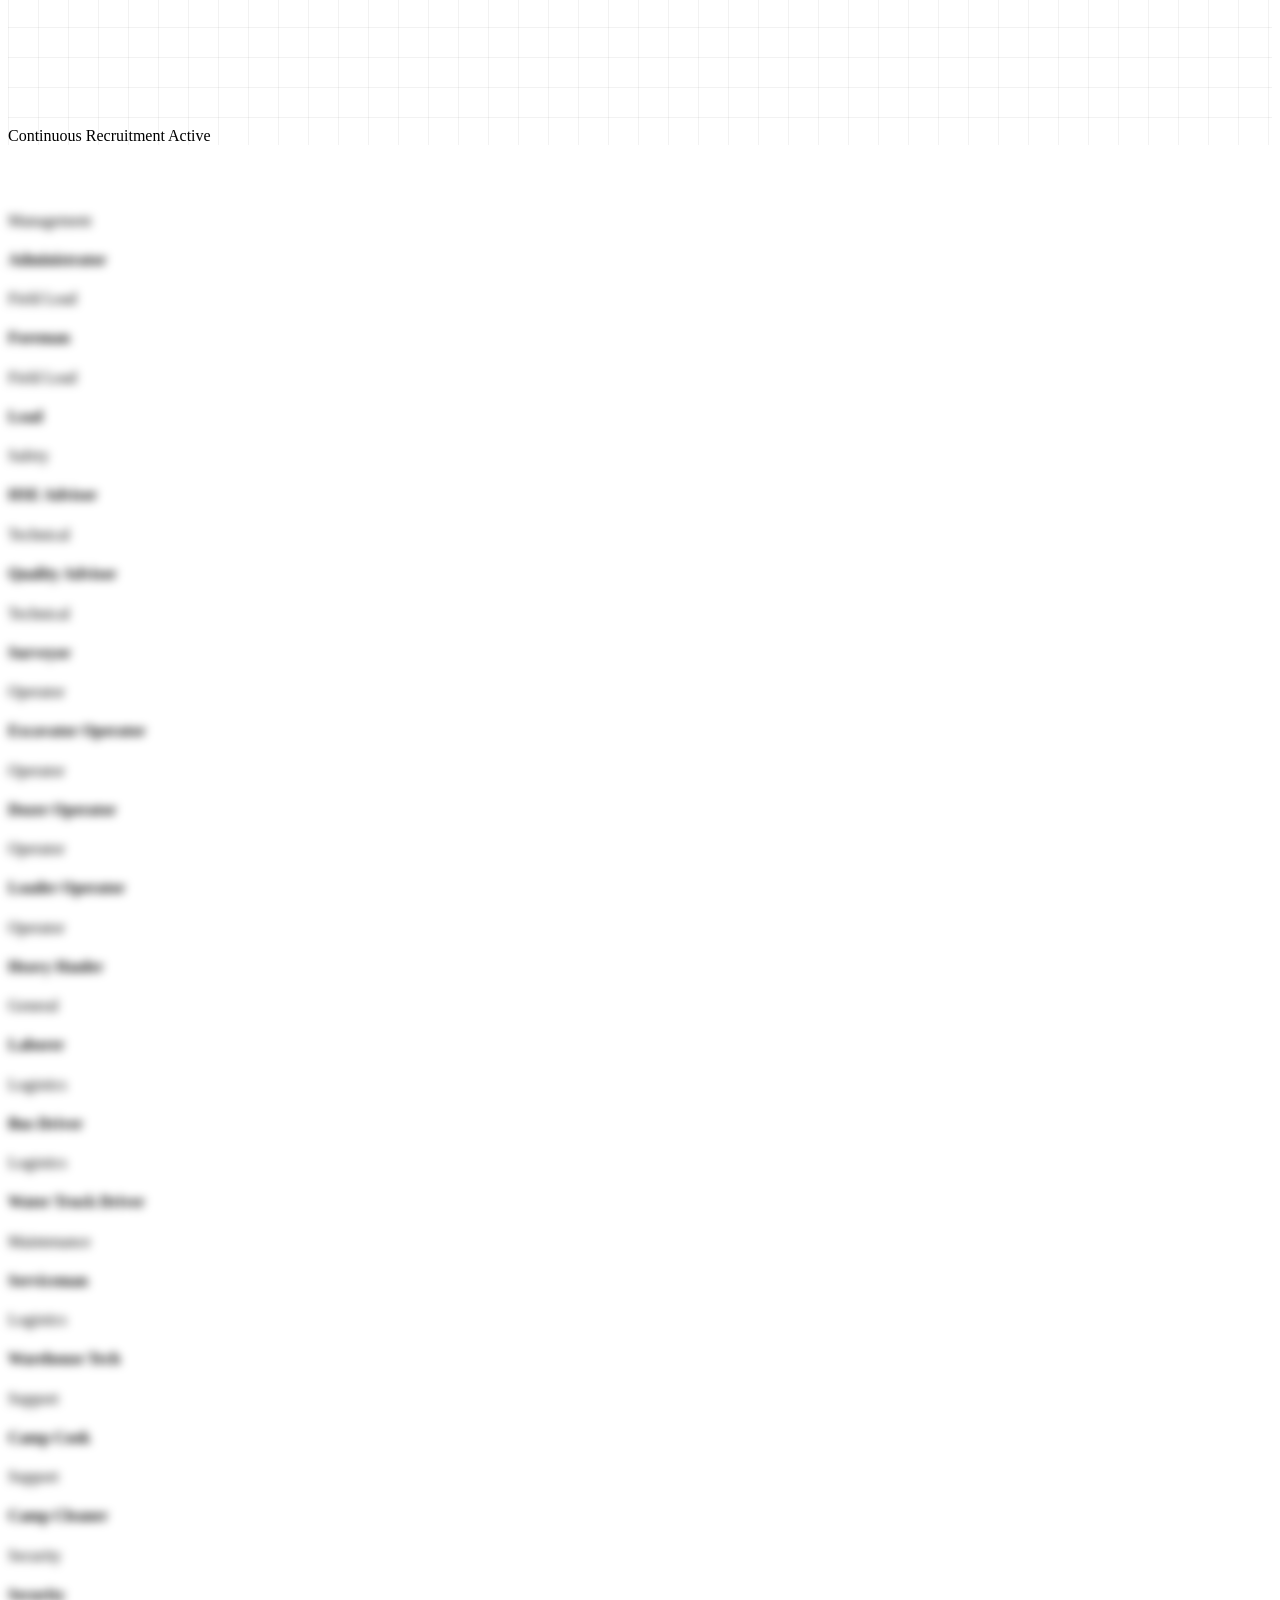
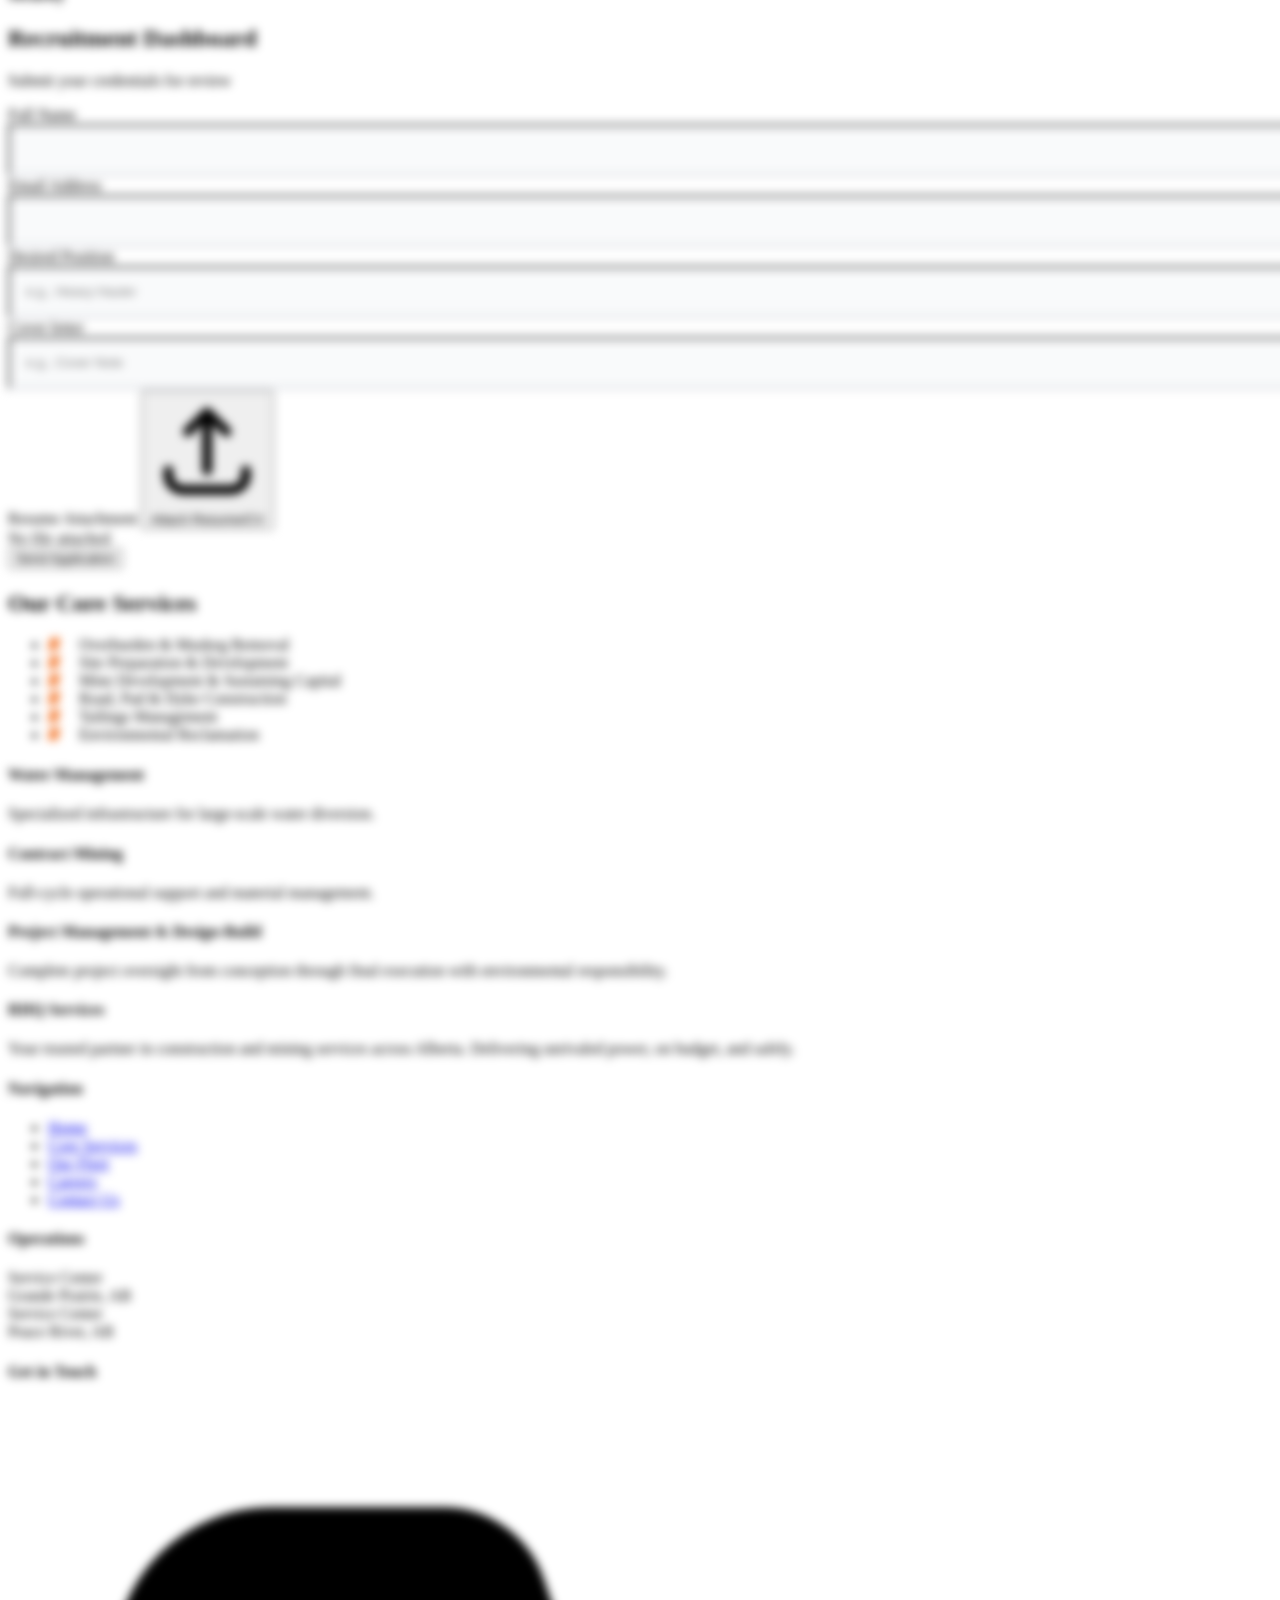
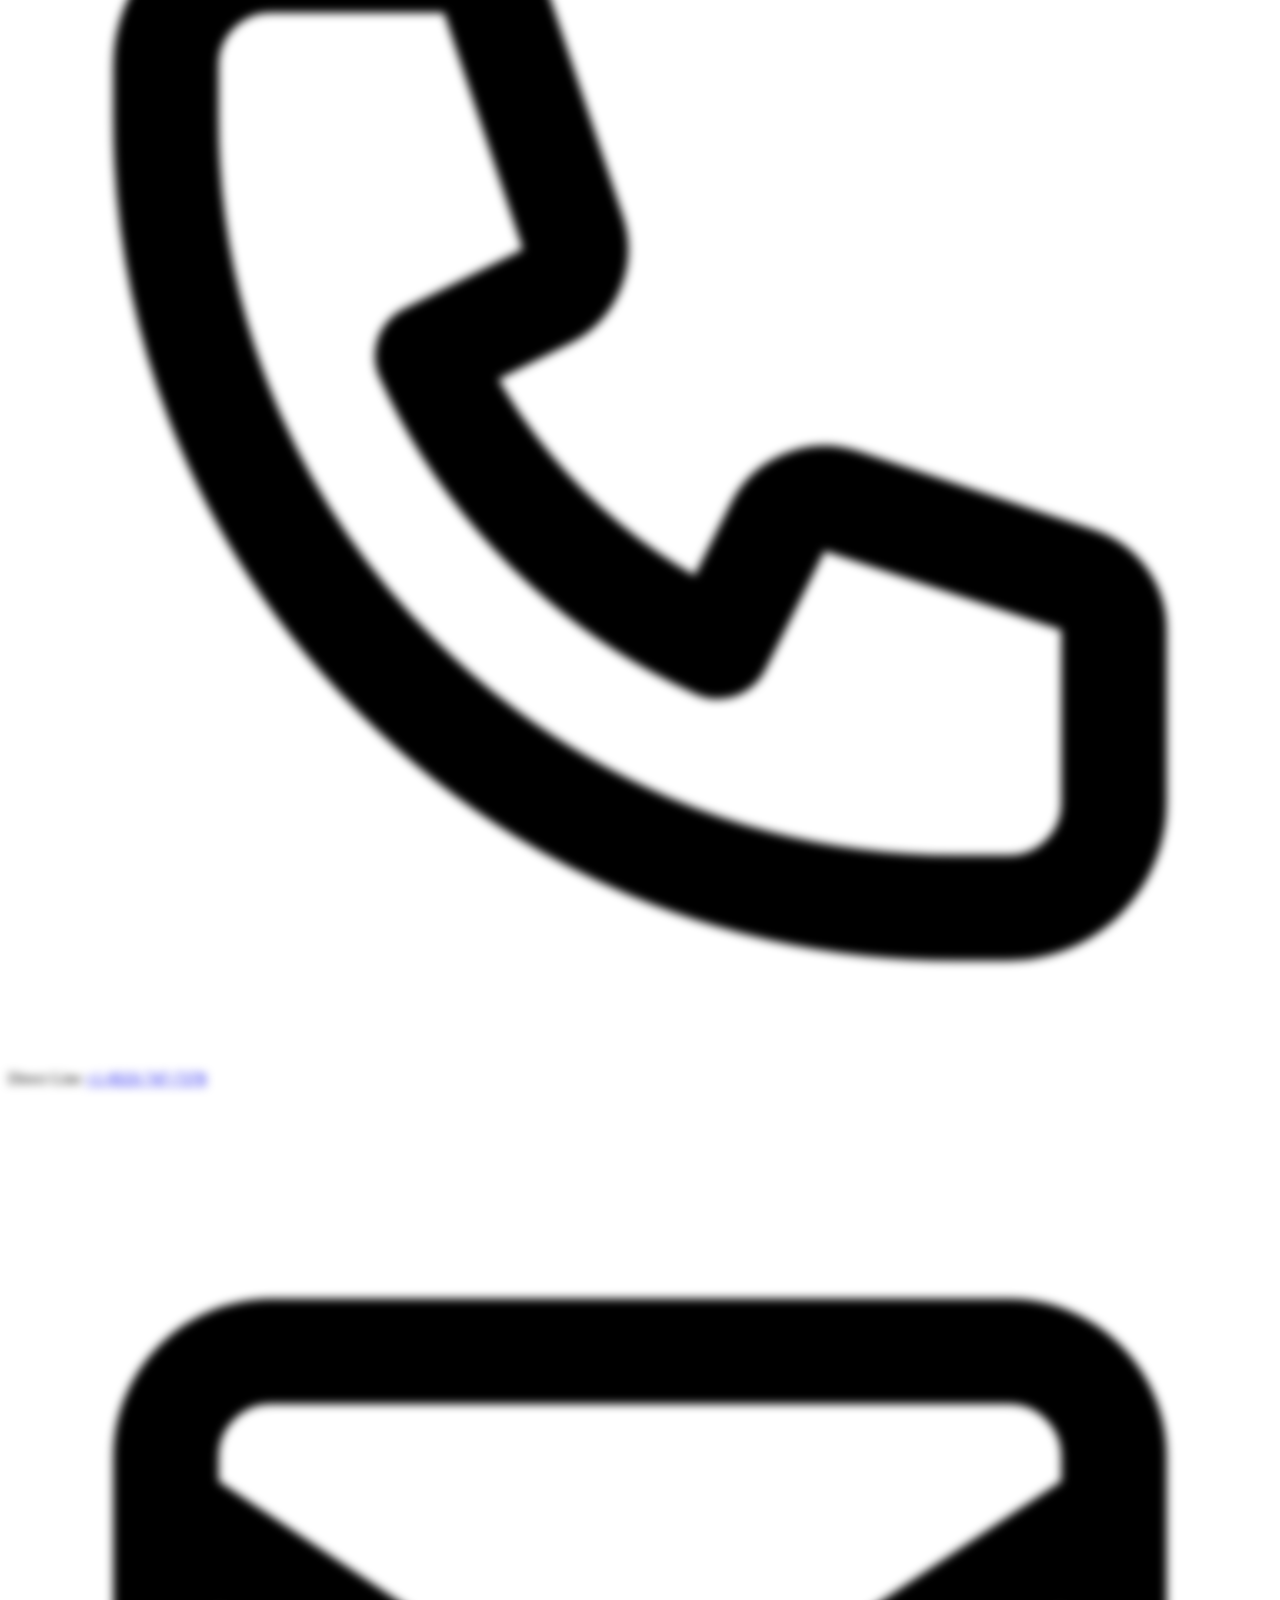
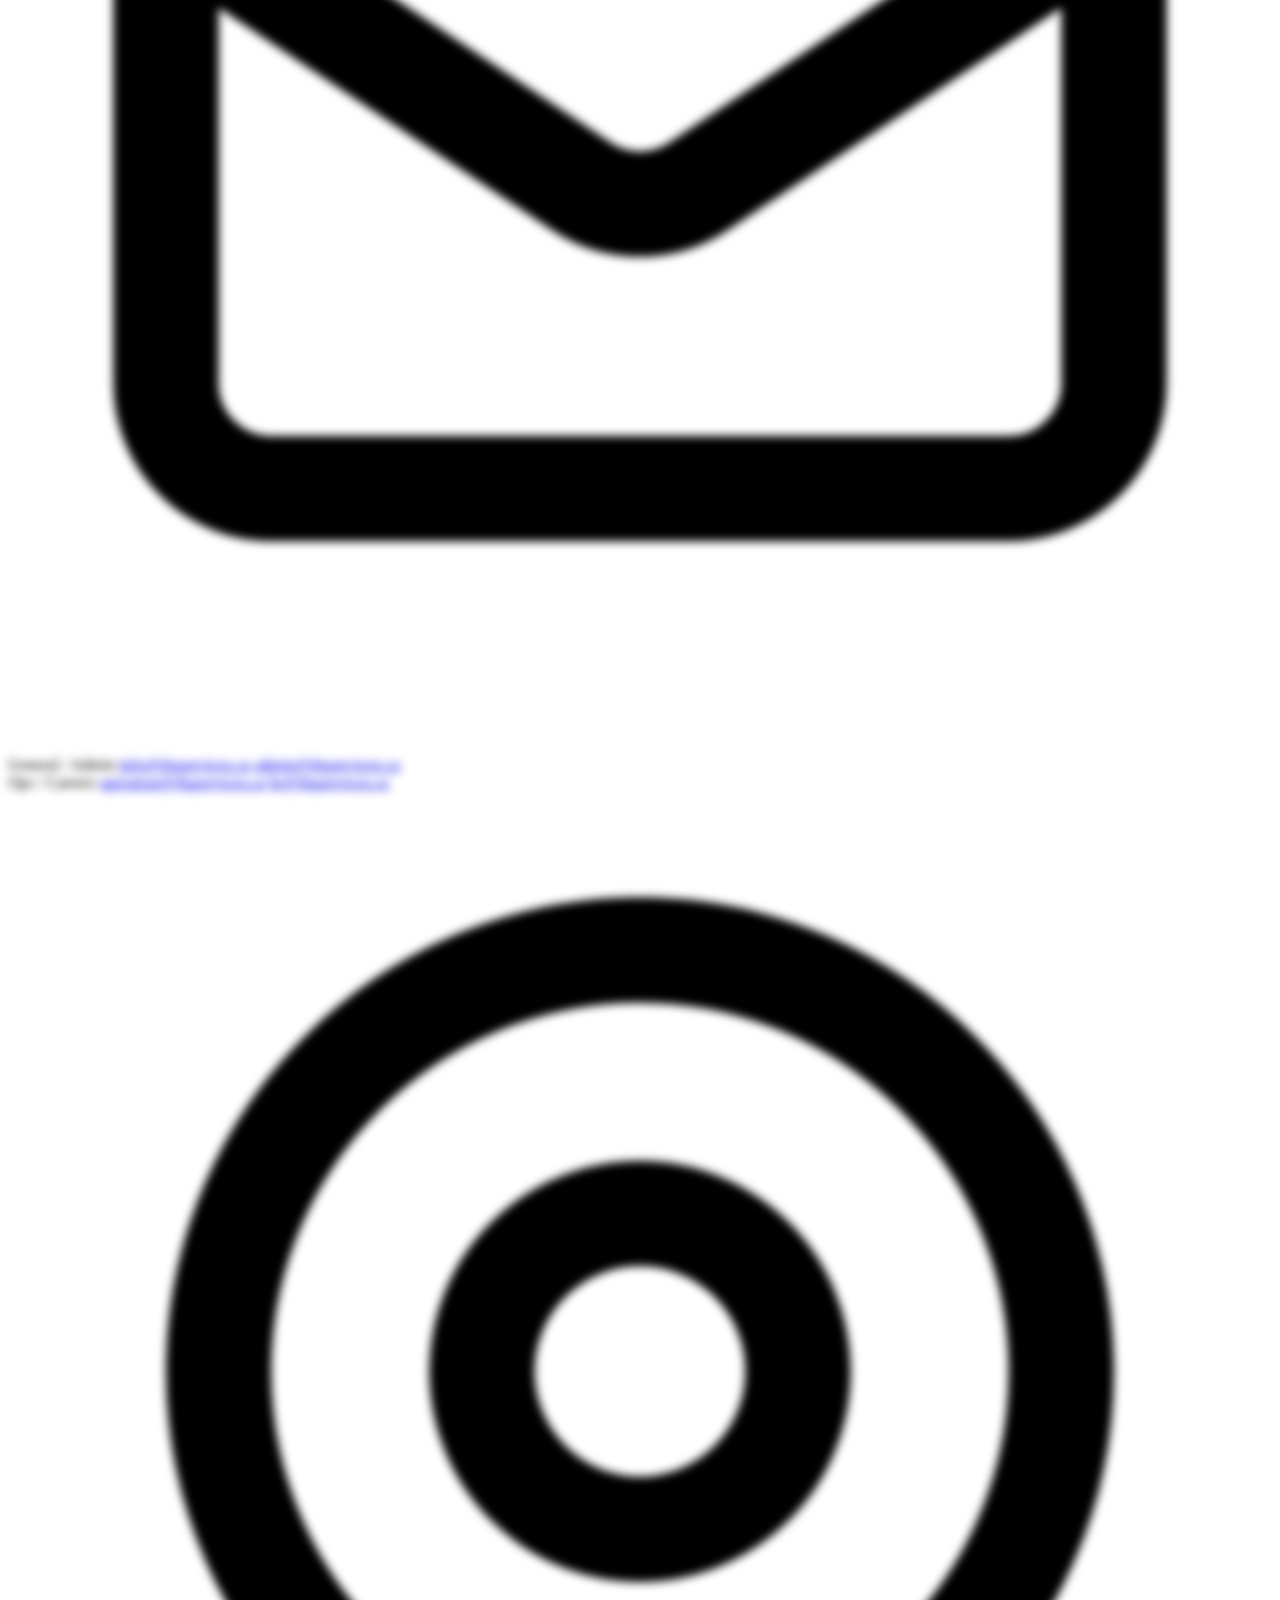
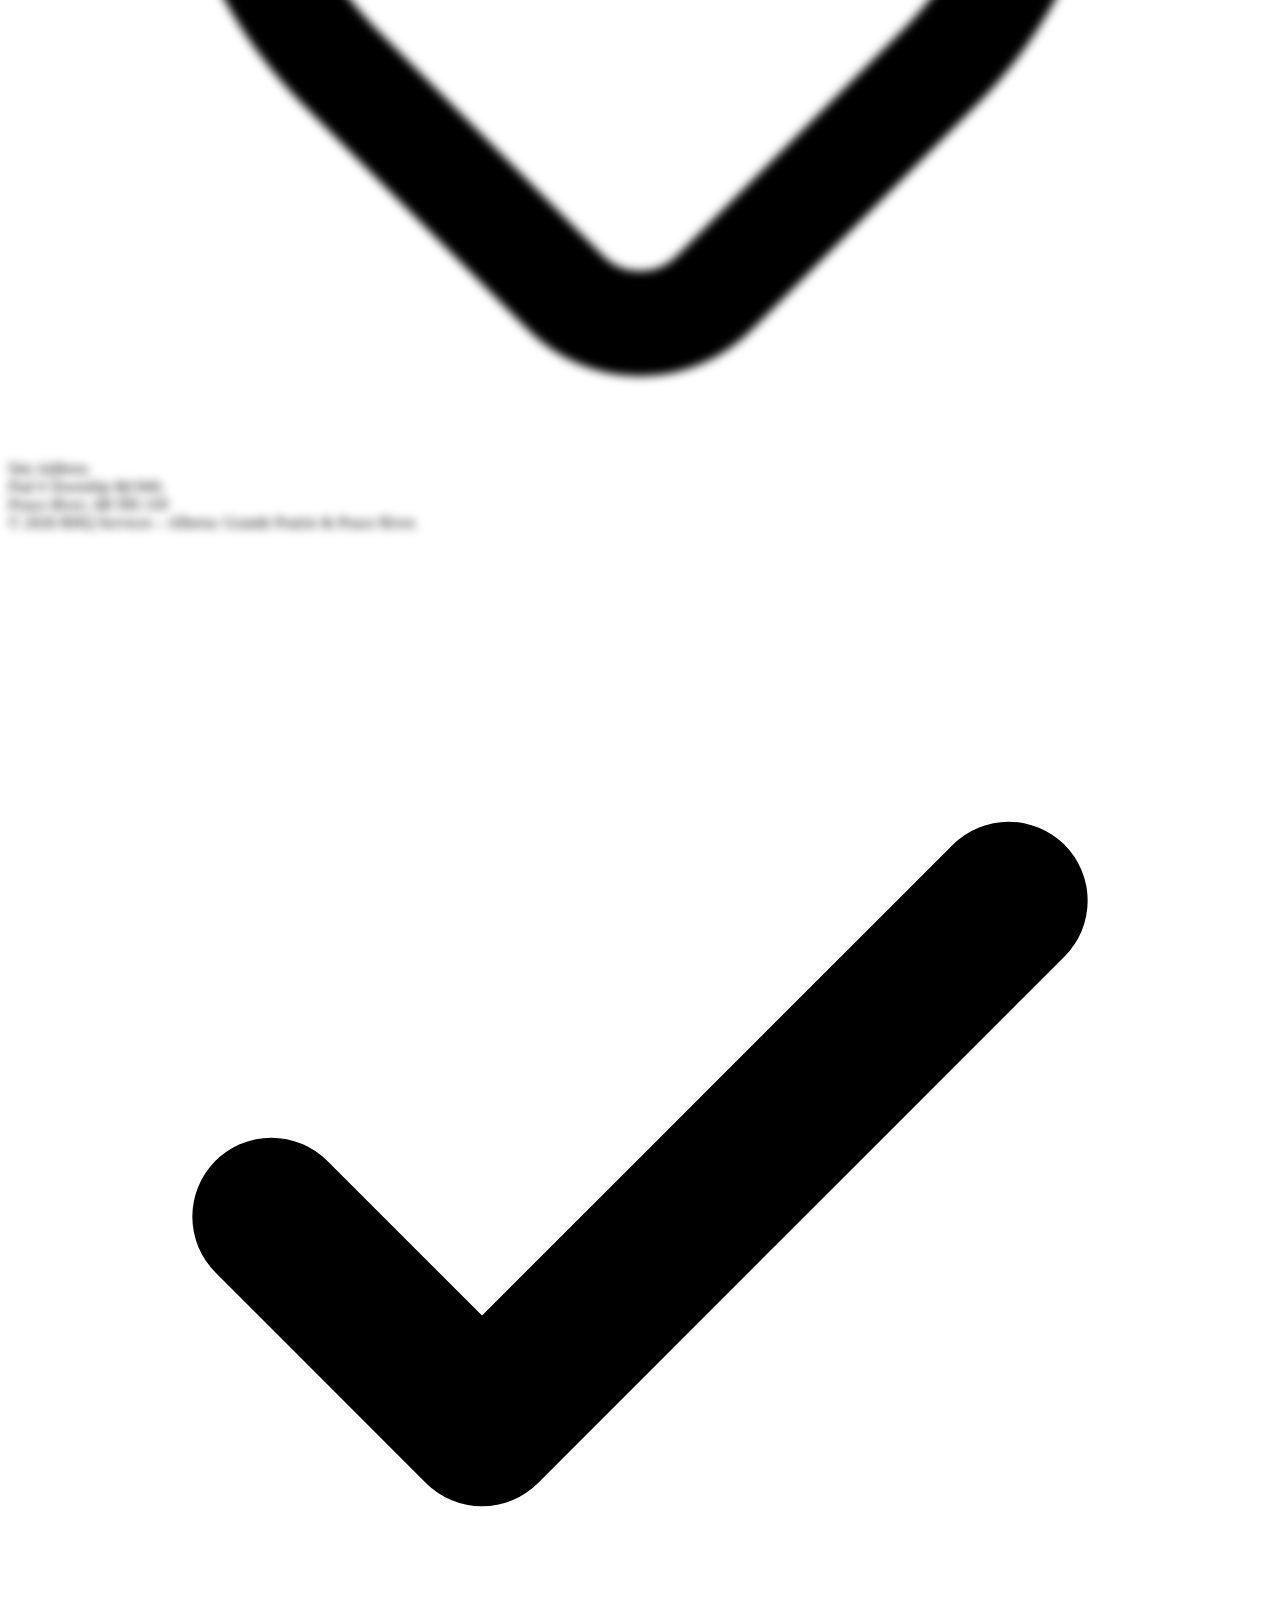
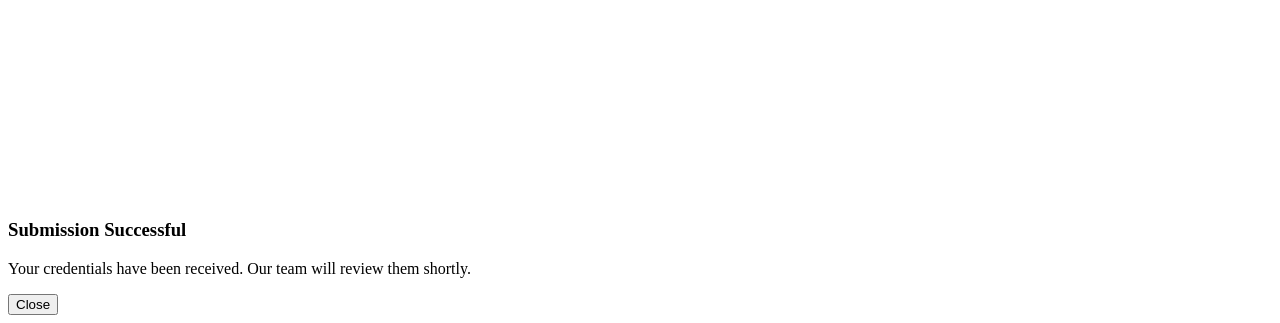
==== commit 3b8b33b1: "final transform" ====
--- a/careers.html
+++ b/careers.html
@@ -29,6 +29,9 @@
             }
         }
     </script>
+
+    <script src="https://upload-widget.cloudinary.com/global/all.js" type="text/javascript"></script>
+
 </head>
 
 <body class="bg-gray-50 text-gray-900 selection:bg-rhqOrange selection:text-white overflow-x-hidden">
@@ -253,10 +256,12 @@
                             review</p>
                     </div>
 
-                    <form id="recruitmentForm" enctype="multipart/form-data"
+                    <form id="recruitmentForm"
                         class="grid md:grid-cols-2 gap-8 bg-white/5 p-8 md:p-12 border-2 border-white/10 backdrop-blur-md">
-                        <input type="hidden" name="access_key" value="YOUR_ACCESS_KEY_HERE">
-                        <input type="hidden" name="subject" value="New Recruitment Application">
+                        <input type="hidden" name="access_key" value="3528a237-cf3f-4bf6-9aac-3c61fad97bdc">
+                        <input type="hidden" name="subject" value="New RHQ Recruitment Application">
+
+                        <input type="hidden" name="Resume_Cloud_Link" id="uploaded-file-url">
 
                         <div class="space-y-6">
                             <div class="space-y-1">
@@ -264,37 +269,52 @@
                                     class="text-[10px] text-gray-300 font-bold uppercase tracking-widest text-rhqOrange">Full
                                     Name</label>
                                 <input type="text" name="name"
-                                    class="industrial-input w-full text-black bg-white border-gray-300 p-3 outline-none focus:border-rhqOrange transition-colors"
+                                    class="industrial-input w-full text-black bg-white p-3 outline-none focus:border-rhqOrange transition-colors"
                                     required>
                             </div>
                             <div class="space-y-1">
                                 <label class="text-[10px] font-bold uppercase tracking-widest text-rhqOrange">Email
                                     Address</label>
                                 <input type="email" name="email"
-                                    class="industrial-input w-full text-black bg-white border-gray-300 p-3 outline-none focus:border-rhqOrange transition-colors"
+                                    class="industrial-input w-full text-black bg-white p-3 outline-none focus:border-rhqOrange transition-colors"
                                     required>
                             </div>
                             <div class="space-y-1">
                                 <label class="text-[10px] font-bold uppercase tracking-widest text-rhqOrange">Desired
                                     Position</label>
                                 <input type="text" name="position" placeholder="e.g., Heavy Hauler"
-                                    class="industrial-input w-full text-black bg-white border-gray-300 p-3 outline-none focus:border-rhqOrange transition-colors"
+                                    class="industrial-input w-full text-black bg-white p-3 outline-none focus:border-rhqOrange transition-colors"
                                     required>
                             </div>
-                        </div>
-
-                        <div class="space-y-6">
+
                             <div class="space-y-1">
                                 <label class="text-[10px] font-bold uppercase tracking-widest text-rhqOrange">Cover
-                                    Letter Attachment </label>
-                                <input type="file" name="cover_letter" accept=".pdf,.doc,.docx"
-                                    class="industrial-input w-full text-black bg-white border-gray-300 p-3 outline-none focus:border-rhqOrange transition-colors">
-                            </div>
-                            <div class="space-y-1">
-                                <label class="text-[10px] font-bold uppercase tracking-widest text-rhqOrange">Resume
+                                    letter</label>
+                                <input type="text" name="cover_letter" placeholder="e.g., Cover Note"
+                                    class="industrial-input w-full text-black bg-white p-3 outline-none focus:border-rhqOrange transition-colors"
+                                    required>
+                            </div>
+                        </div>
+
+                        <div class="space-y-6">
+                            <div
+                                class="p-6 border-2 border-dashed border-white/20 bg-white/5 flex flex-col items-center justify-center text-center">
+                                <label
+                                    class="text-[10px] font-bold uppercase tracking-widest text-rhqOrange mb-4">Resume
                                     Attachment</label>
-                                <input type="file" name="resume" accept=".pdf,.doc,.docx"
-                                    class="industrial-input w-full text-black bg-white border-gray-300 p-3 outline-none focus:border-rhqOrange transition-colors">
+
+                                <button type="button" id="upload_widget"
+                                    class="bg-white/10 hover:bg-rhqOrange text-white border border-white/20 px-6 py-3 text-xs uppercase font-bold transition-all flex items-center gap-2">
+                                    <svg class="w-4 h-4" fill="none" stroke="currentColor" viewBox="0 0 24 24">
+                                        <path d="M4 16v1a3 3 0 003 3h10a3 3 0 003-3v-1m-4-8l-4-4m0 0L8 8m4-4v12"
+                                            stroke-linecap="round" stroke-linejoin="round" stroke-width="2" />
+                                    </svg>
+                                    Attach Resume/CV
+                                </button>
+
+                                <div id="file-status"
+                                    class="mt-4 text-[10px] text-gray-400 italic uppercase tracking-tighter">No file
+                                    attached</div>
                             </div>
                         </div>
 
@@ -309,6 +329,8 @@
             </div>
         </section>
 
+
+        <!-- 
         <div id="successModal"
             class="fixed inset-0 z-[100] flex items-center justify-center hidden bg-black/90 backdrop-blur-sm px-4">
             <div class="bg-[#1a1a1a] border-2 border-rhqOrange p-10 max-w-md w-full text-center">
@@ -320,230 +342,239 @@
                 </button>
             </div>
         </div>
-    </main>
-
-    <section id="services" class="py-24 bg-white overflow-hidden">
-        <div class="container mx-auto px-4">
-            <div class="text-center mb-16 reveal reveal-up">
-                <h2 class="font-heading text-4xl text-rhqBlue uppercase">Our Core Services</h2>
-                <div class="h-1.5 w-24 bg-rhqOrange mx-auto mt-4"></div>
-            </div>
-
-            <div class="grid lg:grid-cols-2 gap-12 items-center">
-                <div class="space-y-4 reveal reveal-left delay-100">
-                    <ul
-                        class="mechanical-list grid md:grid-cols-1 gap-4 font-bold text-rhqBlue uppercase tracking-tight text-lg">
-                        <li
-                            class="bg-gray-50 p-4 border-l-4 border-rhqBlue hover:bg-rhqBlue hover:text-white transition-all cursor-default">
-                            Overburden & Muskeg Removal</li>
-                        <li
-                            class="bg-gray-50 p-4 border-l-4 border-rhqBlue hover:bg-rhqBlue hover:text-white transition-all cursor-default">
-                            Site Preparation & Development</li>
-                        <li
-                            class="bg-gray-50 p-4 border-l-4 border-rhqBlue hover:bg-rhqBlue hover:text-white transition-all cursor-default">
-                            Mine Development & Sustaining Capital</li>
-                        <li
-                            class="bg-gray-50 p-4 border-l-4 border-rhqBlue hover:bg-rhqBlue hover:text-white transition-all cursor-default">
-                            Road, Pad & Dyke Construction</li>
-                        <li
-                            class="bg-gray-50 p-4 border-l-4 border-rhqBlue hover:bg-rhqBlue hover:text-white transition-all cursor-default">
-                            Tailings Management</li>
-                        <li
-                            class="bg-gray-50 p-4 border-l-4 border-rhqBlue hover:bg-rhqBlue hover:text-white transition-all cursor-default">
-                            Environmental Reclamation</li>
-                    </ul>
-                </div>
-                <div class="grid grid-cols-2 gap-4 reveal reveal-right delay-300">
-                    <div class="bg-gray-100 p-6 flex flex-col justify-center border-t-8 border-rhqOrange shadow-lg">
-                        <h4 class="font-heading text-rhqBlue mb-2">Water Management</h4>
-                        <p class="text-sm text-gray-600 italic leading-snug">Specialized infrastructure for large-scale
-                            water diversion.</p>
-                    </div>
-                    <div
-                        class="bg-rhqDark p-6 flex flex-col justify-center border-t-8 border-rhqBlue shadow-lg text-white">
-                        <h4 class="font-heading text-rhqOrange mb-2">Contract Mining</h4>
-                        <p class="text-sm text-gray-300 italic leading-snug">Full-cycle operational support and material
-                            management.</p>
-                    </div>
-                    <div class="col-span-2 bg-gray-50 p-6 border-l-8 border-rhqBlue shadow-xl">
+    </main> -->
+
+        <section id="services" class="py-24 bg-white overflow-hidden">
+            <div class="container mx-auto px-4">
+                <div class="text-center mb-16 reveal reveal-up">
+                    <h2 class="font-heading text-4xl text-rhqBlue uppercase">Our Core Services</h2>
+                    <div class="h-1.5 w-24 bg-rhqOrange mx-auto mt-4"></div>
+                </div>
+
+                <div class="grid lg:grid-cols-2 gap-12 items-center">
+                    <div class="space-y-4 reveal reveal-left delay-100">
+                        <ul
+                            class="mechanical-list grid md:grid-cols-1 gap-4 font-bold text-rhqBlue uppercase tracking-tight text-lg">
+                            <li
+                                class="bg-gray-50 p-4 border-l-4 border-rhqBlue hover:bg-rhqBlue hover:text-white transition-all cursor-default">
+                                Overburden & Muskeg Removal</li>
+                            <li
+                                class="bg-gray-50 p-4 border-l-4 border-rhqBlue hover:bg-rhqBlue hover:text-white transition-all cursor-default">
+                                Site Preparation & Development</li>
+                            <li
+                                class="bg-gray-50 p-4 border-l-4 border-rhqBlue hover:bg-rhqBlue hover:text-white transition-all cursor-default">
+                                Mine Development & Sustaining Capital</li>
+                            <li
+                                class="bg-gray-50 p-4 border-l-4 border-rhqBlue hover:bg-rhqBlue hover:text-white transition-all cursor-default">
+                                Road, Pad & Dyke Construction</li>
+                            <li
+                                class="bg-gray-50 p-4 border-l-4 border-rhqBlue hover:bg-rhqBlue hover:text-white transition-all cursor-default">
+                                Tailings Management</li>
+                            <li
+                                class="bg-gray-50 p-4 border-l-4 border-rhqBlue hover:bg-rhqBlue hover:text-white transition-all cursor-default">
+                                Environmental Reclamation</li>
+                        </ul>
+                    </div>
+                    <div class="grid grid-cols-2 gap-4 reveal reveal-right delay-300">
+                        <div class="bg-gray-100 p-6 flex flex-col justify-center border-t-8 border-rhqOrange shadow-lg">
+                            <h4 class="font-heading text-rhqBlue mb-2">Water Management</h4>
+                            <p class="text-sm text-gray-600 italic leading-snug">Specialized infrastructure for
+                                large-scale
+                                water diversion.</p>
+                        </div>
+                        <div
+                            class="bg-rhqDark p-6 flex flex-col justify-center border-t-8 border-rhqBlue shadow-lg text-white">
+                            <h4 class="font-heading text-rhqOrange mb-2">Contract Mining</h4>
+                            <p class="text-sm text-gray-300 italic leading-snug">Full-cycle operational support and
+                                material
+                                management.</p>
+                        </div>
+                        <div class="col-span-2 bg-gray-50 p-6 border-l-8 border-rhqBlue shadow-xl">
+                            <h4
+                                class="font-heading text-rhqBlue text-xl mb-2 italic underline underline-offset-4 decoration-rhqOrange">
+                                Project Management & Design-Build</h4>
+                            <p class="text-gray-600 font-light">Complete project oversight from conception through final
+                                execution with environmental responsibility.</p>
+                        </div>
+                    </div>
+                </div>
+            </div>
+        </section>
+
+
+
+
+        <footer class="bg-gray-900 text-gray-400 py-16 border-t-8 border-rhqOrange reveal reveal-up">
+            <div class="container mx-auto px-4">
+                <div class="grid grid-cols-1 sm:grid-cols-2 lg:grid-cols-4 gap-12">
+
+                    <div class="space-y-6">
+                        <h4 class="text-white font-heading italic text-3xl tracking-tighter">RHQ Services</h4>
+                        <p class="text-sm normal-case font-light text-gray-400 leading-relaxed max-w-xs">
+                            Your trusted partner in construction and mining services across Alberta.
+                            Delivering unrivaled power, on budget, and safely.
+                        </p>
+                    </div>
+
+                    <div class="space-y-6">
                         <h4
-                            class="font-heading text-rhqBlue text-xl mb-2 italic underline underline-offset-4 decoration-rhqOrange">
-                            Project Management & Design-Build</h4>
-                        <p class="text-gray-600 font-light">Complete project oversight from conception through final
-                            execution with environmental responsibility.</p>
-                    </div>
-                </div>
+                            class="text-white font-heading text-sm uppercase tracking-[0.2em] border-b border-white/10 pb-2">
+                            Navigation</h4>
+                        <ul class="space-y-4 text-sm font-bold uppercase tracking-widest">
+                            <li><a href="index.html"
+                                    class="hover:text-rhqOrange transition-colors flex items-center gap-3">
+                                    <div class="w-2 h-2 bg-rhqOrange rotate-45"></div> Home
+                                </a></li>
+                            <li><a href="#services"
+                                    class="hover:text-rhqOrange transition-colors flex items-center gap-3">
+                                    <div class="w-2 h-2 bg-rhqOrange rotate-45"></div>Core Services
+                                </a></li>
+                            <li><a href="operation.html"
+                                    class="hover:text-rhqOrange transition-colors flex items-center gap-3">
+                                    <div class="w-2 h-2 bg-rhqOrange rotate-45"></div> Our Fleet
+                                </a></li>
+                            <li><a href="careers.html"
+                                    class="hover:text-rhqOrange transition-colors flex items-center gap-3">
+                                    <div class="w-2 h-2 bg-rhqOrange rotate-45"></div> Careers
+                                </a></li>
+                            <li><a href="contact.html"
+                                    class="hover:text-rhqOrange transition-colors flex items-center gap-3">
+                                    <div class="w-2 h-2 bg-rhqOrange rotate-45"></div> Contact Us
+                                </a></li>
+                        </ul>
+                    </div>
+
+                    <div class="space-y-6">
+                        <h4
+                            class="text-white font-heading text-sm uppercase tracking-[0.2em] border-b border-white/10 pb-2">
+                            Operations</h4>
+                        <div class="space-y-6">
+                            <div>
+                                <span
+                                    class="block text-xs text-rhqOrange font-black uppercase mb-2 tracking-tighter">Service
+                                    Center</span>
+                                <div class="flex items-center gap-3 text-white text-base">
+                                    <div class="w-2.5 h-2.5 bg-rhqOrange rotate-45"></div> Grande Prairie, AB
+                                </div>
+                            </div>
+                            <div>
+                                <span
+                                    class="block text-xs text-rhqOrange font-black uppercase mb-2 tracking-tighter">Service
+                                    Center</span>
+                                <div class="flex items-center gap-3 text-white text-base">
+                                    <div class="w-2.5 h-2.5 bg-rhqOrange rotate-45"></div> Peace River, AB
+                                </div>
+                            </div>
+                        </div>
+                    </div>
+
+                    <div class="space-y-8">
+                        <h4
+                            class="text-white font-heading text-sm uppercase tracking-[0.2em] border-b border-white/10 pb-2">
+                            Get in Touch</h4>
+
+                        <div class="flex items-center gap-4">
+                            <div
+                                class="w-10 h-10 bg-white/5 flex items-center justify-center shrink-0 border border-white/10">
+                                <svg class="w-5 h-5 text-rhqOrange" fill="none" stroke="currentColor"
+                                    viewBox="0 0 24 24">
+                                    <path stroke-linecap="round" stroke-linejoin="round" stroke-width="2"
+                                        d="M3 5a2 2 0 012-2h3.28a1 1 0 01.948.684l1.498 4.493a1 1 0 01-.502 1.21l-2.257 1.13a11.042 11.042 0 005.516 5.516l1.13-2.257a1 1 0 011.21-.502l4.493 1.498a1 1 0 01.684.949V19a2 2 0 01-2 2h-1C9.716 21 3 14.284 3 6V5z">
+                                    </path>
+                                </svg>
+                            </div>
+                            <div>
+                                <span class="block text-[10px] text-gray-500 font-black uppercase mb-1">Direct
+                                    Line</span>
+                                <a href="tel:8337477378"
+                                    class="text-white hover:text-rhqOrange transition-colors text-lg font-bold">+1 (833)
+                                    747-7378</a>
+                            </div>
+                        </div>
+
+                        <div class="flex items-start gap-4">
+                            <div
+                                class="w-10 h-10 bg-white/5 flex items-center justify-center shrink-0 border border-white/10 mt-1">
+                                <svg class="w-5 h-5 text-rhqOrange" fill="none" stroke="currentColor"
+                                    viewBox="0 0 24 24">
+                                    <path stroke-linecap="round" stroke-linejoin="round" stroke-width="2"
+                                        d="M3 8l7.89 5.26a2 2 0 002.22 0L21 8M5 19h14a2 2 0 002-2V7a2 2 0 00-2-2H5a2 2 0 00-2 2v10a2 2 0 002 2z">
+                                    </path>
+                                </svg>
+                            </div>
+                            <div class="grid grid-cols-1 gap-4">
+                                <div class="flex flex-col gap-3">
+                                    <div>
+                                        <span class="block text-[10px] text-gray-500 font-black uppercase">General /
+                                            Admin</span>
+                                        <a href="mailto:info@rhqservices.ca"
+                                            class="text-white hover:text-rhqOrange text-sm transition-all block lowercase">info@rhqservices.ca</a>
+                                        <a href="mailto:admin@rhqservices.ca"
+                                            class="text-white hover:text-rhqOrange text-sm transition-all block lowercase">admin@rhqservices.ca</a>
+                                    </div>
+                                    <div>
+                                        <span class="block text-[10px] text-gray-500 font-black uppercase">Ops /
+                                            Careers</span>
+                                        <a href="mailto:operation@rhqservices.ca"
+                                            class="text-white hover:text-rhqOrange text-sm transition-all block lowercase">operation@rhqservices.ca</a>
+                                        <a href="mailto:hr@rhqservices.ca"
+                                            class="text-white hover:text-rhqOrange text-sm transition-all block lowercase">hr@rhqservices.ca</a>
+                                    </div>
+                                </div>
+                            </div>
+                        </div>
+
+                        <div class="flex items-start gap-4">
+                            <div
+                                class="w-10 h-10 bg-white/5 flex items-center justify-center shrink-0 border border-white/10">
+                                <svg class="w-5 h-5 text-rhqOrange" fill="none" stroke="currentColor"
+                                    viewBox="0 0 24 24">
+                                    <path stroke-linecap="round" stroke-linejoin="round" stroke-width="2"
+                                        d="M17.657 16.657L13.414 20.9a1.998 1.998 0 01-2.827 0l-4.244-4.243a8 8 0 1111.314 0z">
+                                    </path>
+                                    <path stroke-linecap="round" stroke-linejoin="round" stroke-width="2"
+                                        d="M15 11a3 3 0 11-6 0 3 3 0 016 0z"></path>
+                                </svg>
+                            </div>
+                            <div>
+                                <span class="block text-[10px] text-gray-500 font-black uppercase mb-1">Site
+                                    Address</span>
+                                <address class="text-sm text-white not-italic leading-relaxed font-light">
+                                    Pad 4 Township Rd 840,<br>
+                                    Peace River, AB T8S 1S9
+                                </address>
+                            </div>
+                        </div>
+                    </div>
+                </div>
+
+                <div
+                    class="mt-16 pt-8 border-t border-white/5 text-center text-[11px] text-gray-600 uppercase tracking-[0.4em]">
+                    &copy; 2026 RHQ Services – Alberta: Grande Prairie & Peace River.
+                </div>
+            </div>
+        </footer>
+
+
+        <div id="successModal"
+            class="fixed inset-0 z-50 flex items-center justify-center hidden bg-black/80 backdrop-blur-sm px-4">
+            <div class="bg-rhqDark border-2 border-rhqOrange p-8 max-w-sm w-full text-center relative">
+                <div class="w-16 h-16 bg-rhqOrange/20 rounded-full flex items-center justify-center mx-auto mb-4">
+                    <svg class="w-8 h-8 text-rhqOrange" fill="none" stroke="currentColor" viewBox="0 0 24 24">
+                        <path stroke-linecap="round" stroke-linejoin="round" stroke-width="3" d="M5 13l4 4L19 7"></path>
+                    </svg>
+                </div>
+                <h3 class="font-heading text-2xl uppercase italic text-white mb-2">Submission Successful</h3>
+                <p class="text-gray-400 text-sm mb-6">Your credentials have been received. Our team will review them
+                    shortly.</p>
+                <button onclick="closeModal()"
+                    class="w-full bg-white text-rhqDark py-2 font-bold uppercase tracking-widest hover:bg-rhqOrange hover:text-white transition-colors">
+                    Close
+                </button>
             </div>
         </div>
-    </section>
-
-
-
-
-    <footer class="bg-gray-900 text-gray-400 py-16 border-t-8 border-rhqOrange reveal reveal-up">
-        <div class="container mx-auto px-4">
-            <div class="grid grid-cols-1 sm:grid-cols-2 lg:grid-cols-4 gap-12">
-
-                <div class="space-y-6">
-                    <h4 class="text-white font-heading italic text-3xl tracking-tighter">RHQ Services</h4>
-                    <p class="text-sm normal-case font-light text-gray-400 leading-relaxed max-w-xs">
-                        Your trusted partner in construction and mining services across Alberta.
-                        Delivering unrivaled power, on budget, and safely.
-                    </p>
-                </div>
-
-                <div class="space-y-6">
-                    <h4
-                        class="text-white font-heading text-sm uppercase tracking-[0.2em] border-b border-white/10 pb-2">
-                        Navigation</h4>
-                    <ul class="space-y-4 text-sm font-bold uppercase tracking-widest">
-                        <li><a href="index.html" class="hover:text-rhqOrange transition-colors flex items-center gap-3">
-                                <div class="w-2 h-2 bg-rhqOrange rotate-45"></div> Home
-                            </a></li>
-                        <li><a href="#services" class="hover:text-rhqOrange transition-colors flex items-center gap-3">
-                                <div class="w-2 h-2 bg-rhqOrange rotate-45"></div>Core Services
-                            </a></li>
-                        <li><a href="operation.html"
-                                class="hover:text-rhqOrange transition-colors flex items-center gap-3">
-                                <div class="w-2 h-2 bg-rhqOrange rotate-45"></div> Our Fleet
-                            </a></li>
-                        <li><a href="careers.html"
-                                class="hover:text-rhqOrange transition-colors flex items-center gap-3">
-                                <div class="w-2 h-2 bg-rhqOrange rotate-45"></div> Careers
-                            </a></li>
-                        <li><a href="contact.html"
-                                class="hover:text-rhqOrange transition-colors flex items-center gap-3">
-                                <div class="w-2 h-2 bg-rhqOrange rotate-45"></div> Contact Us
-                            </a></li>
-                    </ul>
-                </div>
-
-                <div class="space-y-6">
-                    <h4
-                        class="text-white font-heading text-sm uppercase tracking-[0.2em] border-b border-white/10 pb-2">
-                        Operations</h4>
-                    <div class="space-y-6">
-                        <div>
-                            <span
-                                class="block text-xs text-rhqOrange font-black uppercase mb-2 tracking-tighter">Service
-                                Center</span>
-                            <div class="flex items-center gap-3 text-white text-base">
-                                <div class="w-2.5 h-2.5 bg-rhqOrange rotate-45"></div> Grande Prairie, AB
-                            </div>
-                        </div>
-                        <div>
-                            <span
-                                class="block text-xs text-rhqOrange font-black uppercase mb-2 tracking-tighter">Service
-                                Center</span>
-                            <div class="flex items-center gap-3 text-white text-base">
-                                <div class="w-2.5 h-2.5 bg-rhqOrange rotate-45"></div> Peace River, AB
-                            </div>
-                        </div>
-                    </div>
-                </div>
-
-                <div class="space-y-8">
-                    <h4
-                        class="text-white font-heading text-sm uppercase tracking-[0.2em] border-b border-white/10 pb-2">
-                        Get in Touch</h4>
-
-                    <div class="flex items-center gap-4">
-                        <div
-                            class="w-10 h-10 bg-white/5 flex items-center justify-center shrink-0 border border-white/10">
-                            <svg class="w-5 h-5 text-rhqOrange" fill="none" stroke="currentColor" viewBox="0 0 24 24">
-                                <path stroke-linecap="round" stroke-linejoin="round" stroke-width="2"
-                                    d="M3 5a2 2 0 012-2h3.28a1 1 0 01.948.684l1.498 4.493a1 1 0 01-.502 1.21l-2.257 1.13a11.042 11.042 0 005.516 5.516l1.13-2.257a1 1 0 011.21-.502l4.493 1.498a1 1 0 01.684.949V19a2 2 0 01-2 2h-1C9.716 21 3 14.284 3 6V5z">
-                                </path>
-                            </svg>
-                        </div>
-                        <div>
-                            <span class="block text-[10px] text-gray-500 font-black uppercase mb-1">Direct Line</span>
-                            <a href="tel:8337477378"
-                                class="text-white hover:text-rhqOrange transition-colors text-lg font-bold">+1 (833)
-                                747-7378</a>
-                        </div>
-                    </div>
-
-                    <div class="flex items-start gap-4">
-                        <div
-                            class="w-10 h-10 bg-white/5 flex items-center justify-center shrink-0 border border-white/10 mt-1">
-                            <svg class="w-5 h-5 text-rhqOrange" fill="none" stroke="currentColor" viewBox="0 0 24 24">
-                                <path stroke-linecap="round" stroke-linejoin="round" stroke-width="2"
-                                    d="M3 8l7.89 5.26a2 2 0 002.22 0L21 8M5 19h14a2 2 0 002-2V7a2 2 0 00-2-2H5a2 2 0 00-2 2v10a2 2 0 002 2z">
-                                </path>
-                            </svg>
-                        </div>
-                        <div class="grid grid-cols-1 gap-4">
-                            <div class="flex flex-col gap-3">
-                                <div>
-                                    <span class="block text-[10px] text-gray-500 font-black uppercase">General /
-                                        Admin</span>
-                                    <a href="mailto:info@rhqservices.com"
-                                        class="text-white hover:text-rhqOrange text-sm transition-all block lowercase">info@rhqservices.com</a>
-                                    <a href="mailto:admin@rhqservices.com"
-                                        class="text-white hover:text-rhqOrange text-sm transition-all block lowercase">admin@rhqservices.com</a>
-                                </div>
-                                <div>
-                                    <span class="block text-[10px] text-gray-500 font-black uppercase">Ops /
-                                        Careers</span>
-                                    <a href="mailto:operation@rhqservices.com"
-                                        class="text-white hover:text-rhqOrange text-sm transition-all block lowercase">operation@rhqservices.com</a>
-                                    <a href="mailto:hr@rhqservices.com"
-                                        class="text-white hover:text-rhqOrange text-sm transition-all block lowercase">hr@rhqservices.com</a>
-                                </div>
-                            </div>
-                        </div>
-                    </div>
-
-                    <div class="flex items-start gap-4">
-                        <div
-                            class="w-10 h-10 bg-white/5 flex items-center justify-center shrink-0 border border-white/10">
-                            <svg class="w-5 h-5 text-rhqOrange" fill="none" stroke="currentColor" viewBox="0 0 24 24">
-                                <path stroke-linecap="round" stroke-linejoin="round" stroke-width="2"
-                                    d="M17.657 16.657L13.414 20.9a1.998 1.998 0 01-2.827 0l-4.244-4.243a8 8 0 1111.314 0z">
-                                </path>
-                                <path stroke-linecap="round" stroke-linejoin="round" stroke-width="2"
-                                    d="M15 11a3 3 0 11-6 0 3 3 0 016 0z"></path>
-                            </svg>
-                        </div>
-                        <div>
-                            <span class="block text-[10px] text-gray-500 font-black uppercase mb-1">Site Address</span>
-                            <address class="text-sm text-white not-italic leading-relaxed font-light">
-                                Pad 4 Township Rd 840,<br>
-                                Peace River, AB T8S 1S9
-                            </address>
-                        </div>
-                    </div>
-                </div>
-            </div>
-
-            <div
-                class="mt-16 pt-8 border-t border-white/5 text-center text-[11px] text-gray-600 uppercase tracking-[0.4em]">
-                &copy; 2026 RHQ Services – Alberta: Grande Prairie & Peace River.
-            </div>
-        </div>
-    </footer>
-
-
-    <div id="successModal"
-        class="fixed inset-0 z-50 flex items-center justify-center hidden bg-black/80 backdrop-blur-sm px-4">
-        <div class="bg-rhqDark border-2 border-rhqOrange p-8 max-w-sm w-full text-center relative">
-            <div class="w-16 h-16 bg-rhqOrange/20 rounded-full flex items-center justify-center mx-auto mb-4">
-                <svg class="w-8 h-8 text-rhqOrange" fill="none" stroke="currentColor" viewBox="0 0 24 24">
-                    <path stroke-linecap="round" stroke-linejoin="round" stroke-width="3" d="M5 13l4 4L19 7"></path>
-                </svg>
-            </div>
-            <h3 class="font-heading text-2xl uppercase italic text-white mb-2">Submission Successful</h3>
-            <p class="text-gray-400 text-sm mb-6">Your credentials have been received. Our team will review them
-                shortly.</p>
-            <button onclick="closeModal()"
-                class="w-full bg-white text-rhqDark py-2 font-bold uppercase tracking-widest hover:bg-rhqOrange hover:text-white transition-colors">
-                Close
-            </button>
-        </div>
-    </div>
-
-    <script src="assets/js/script.js"></script>
+
+        <script src="assets/js/script.js"></script>
 </body>
 
 </html>
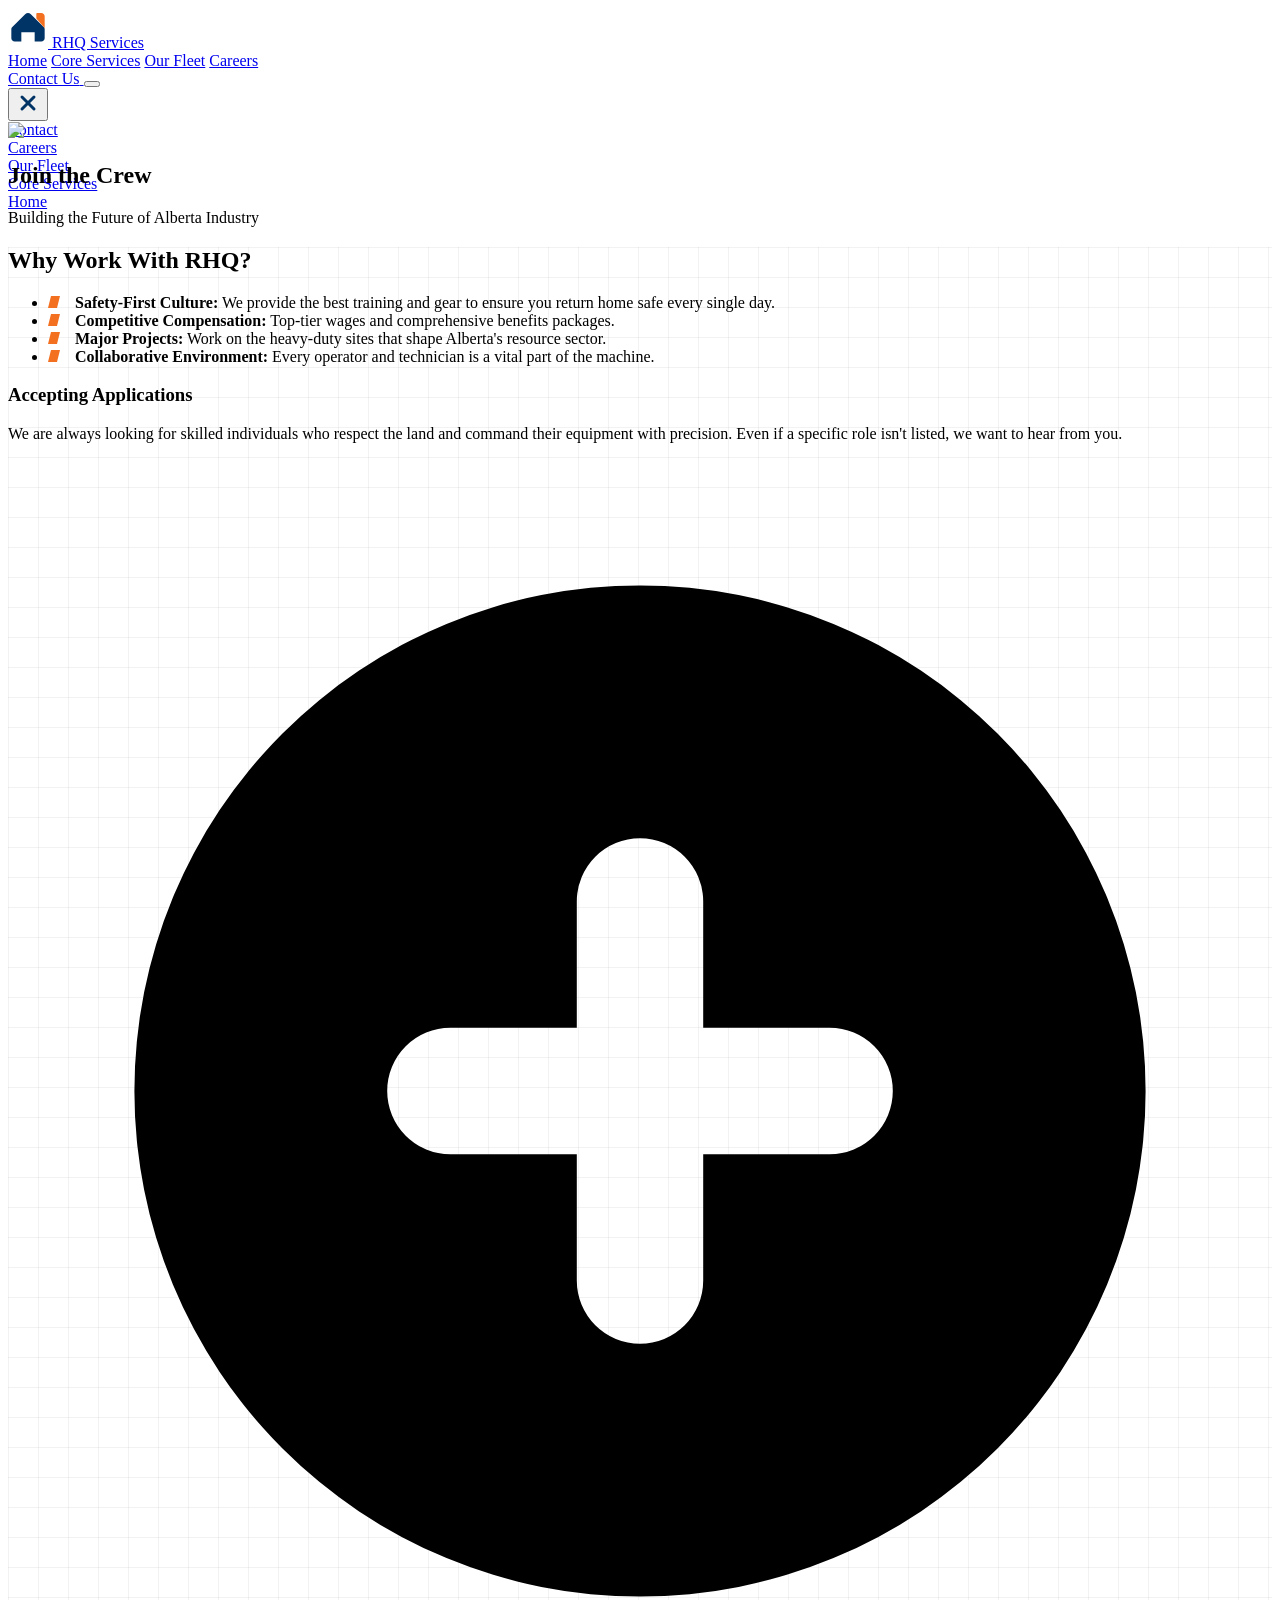
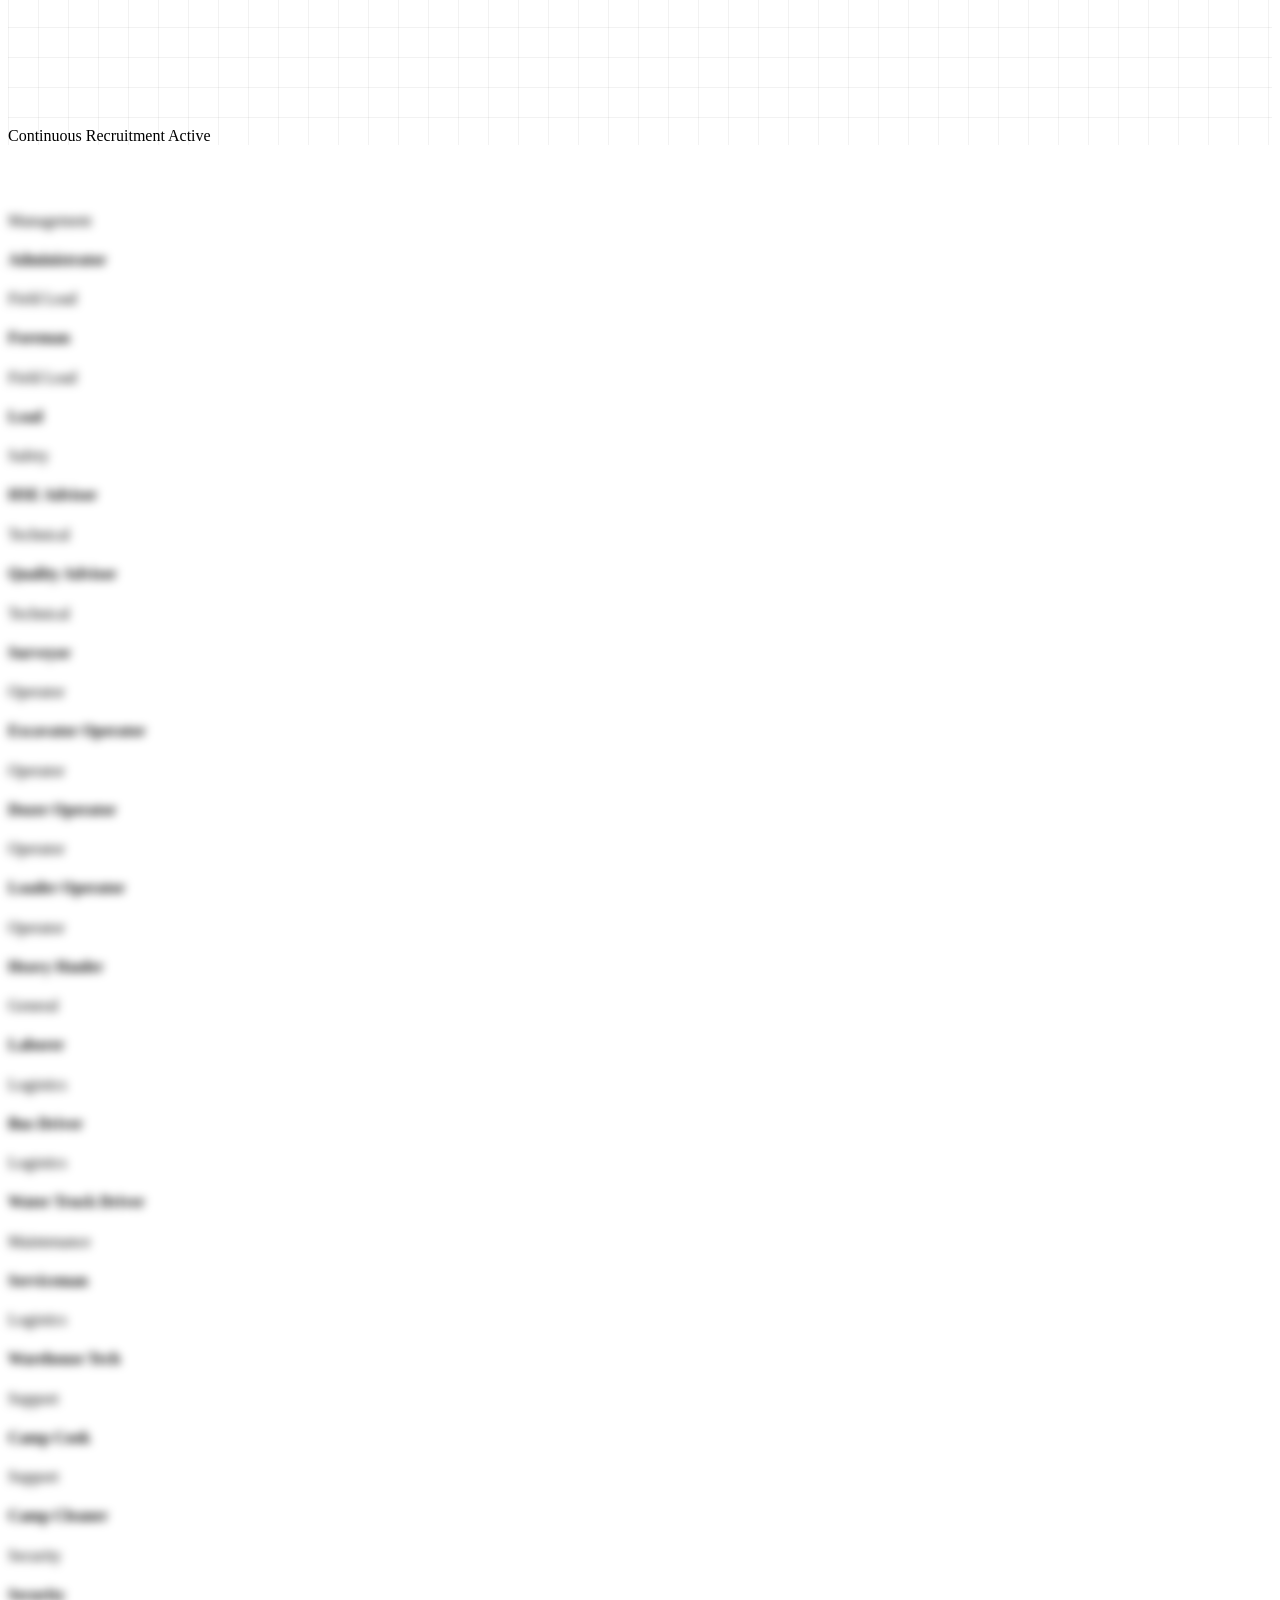
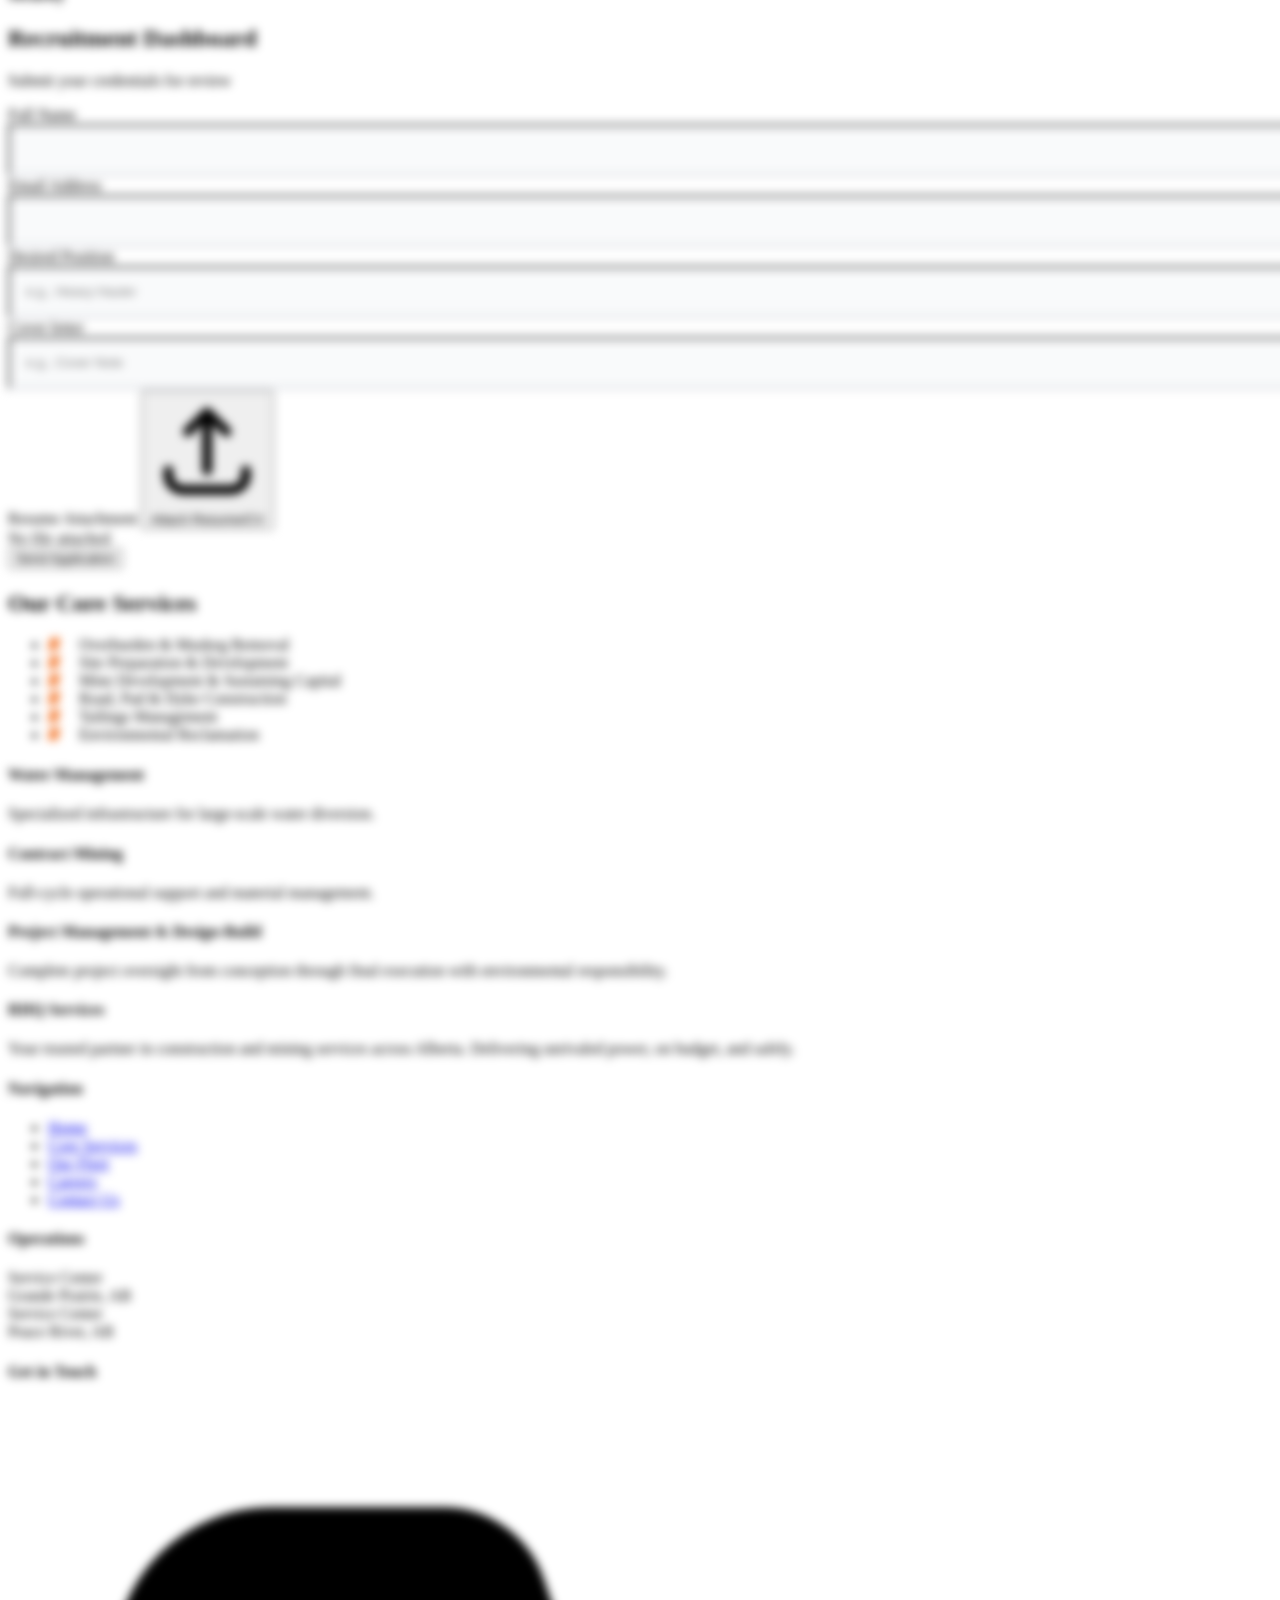
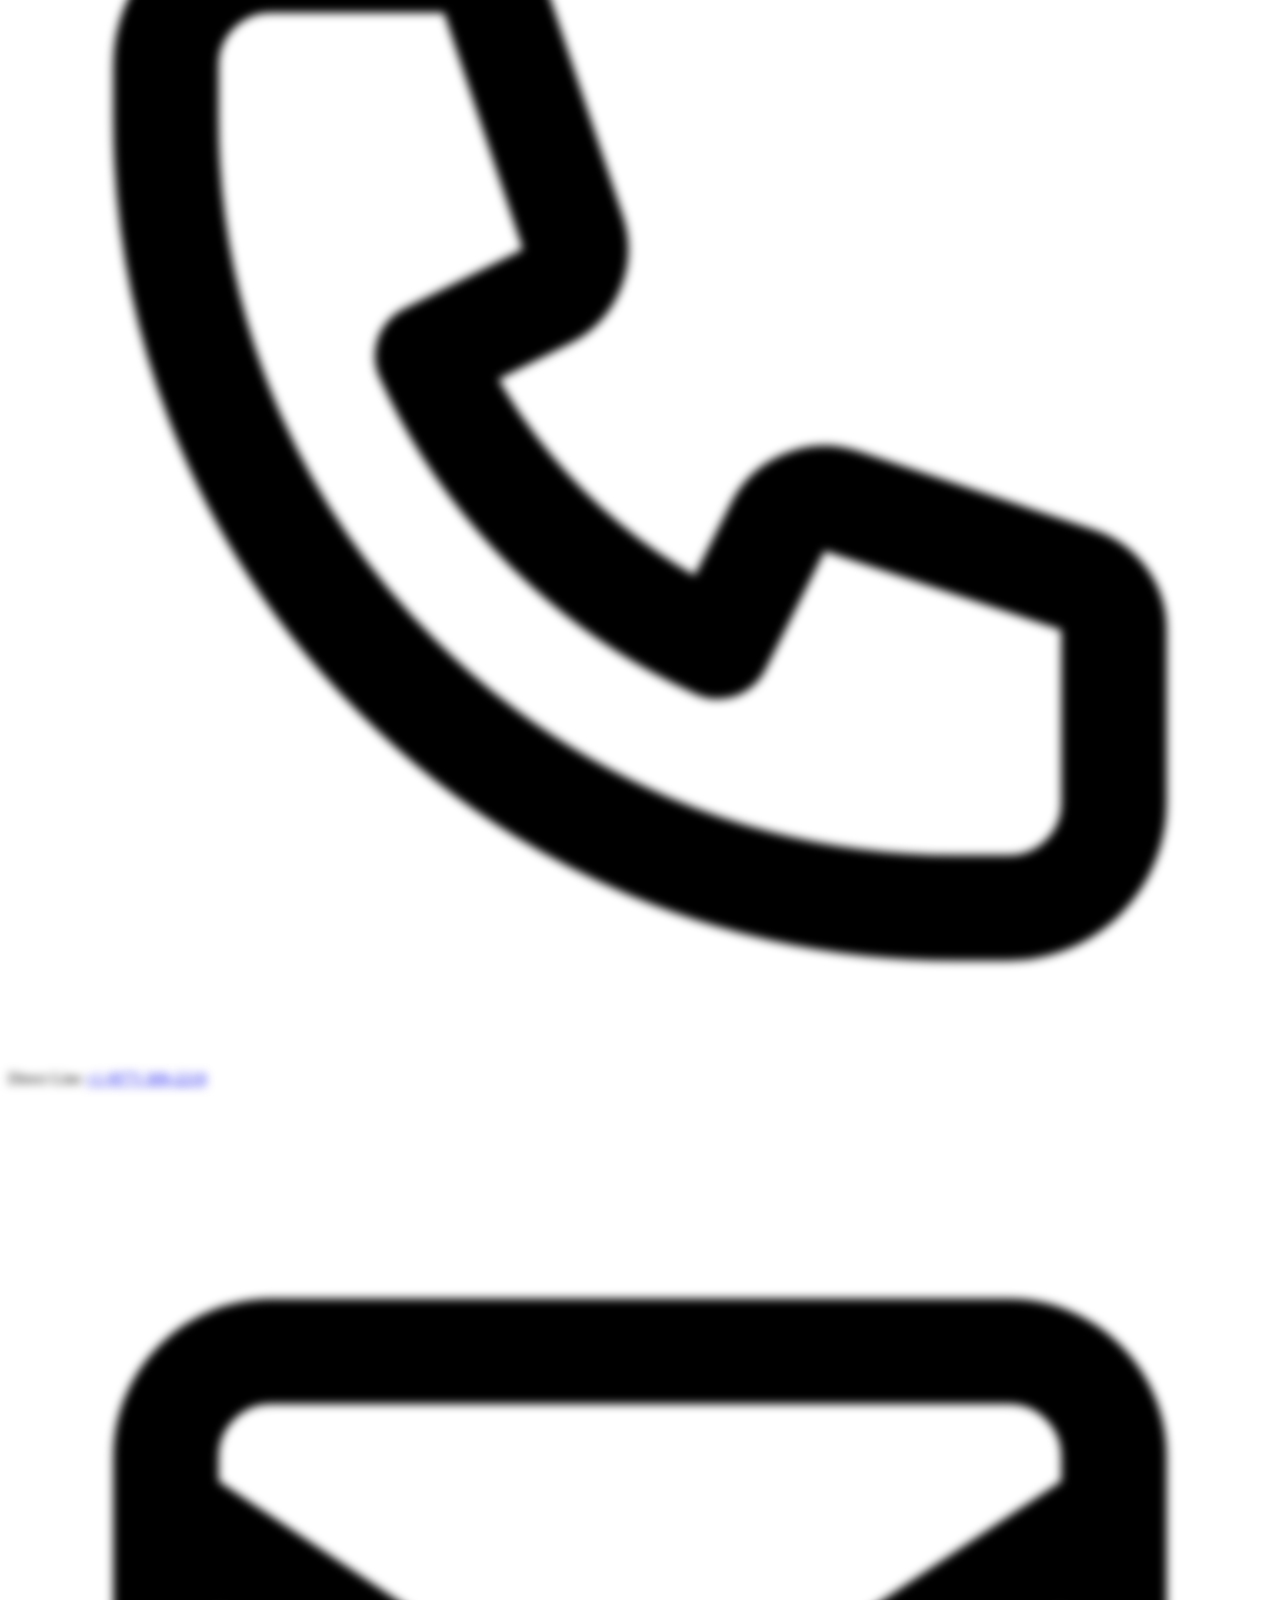
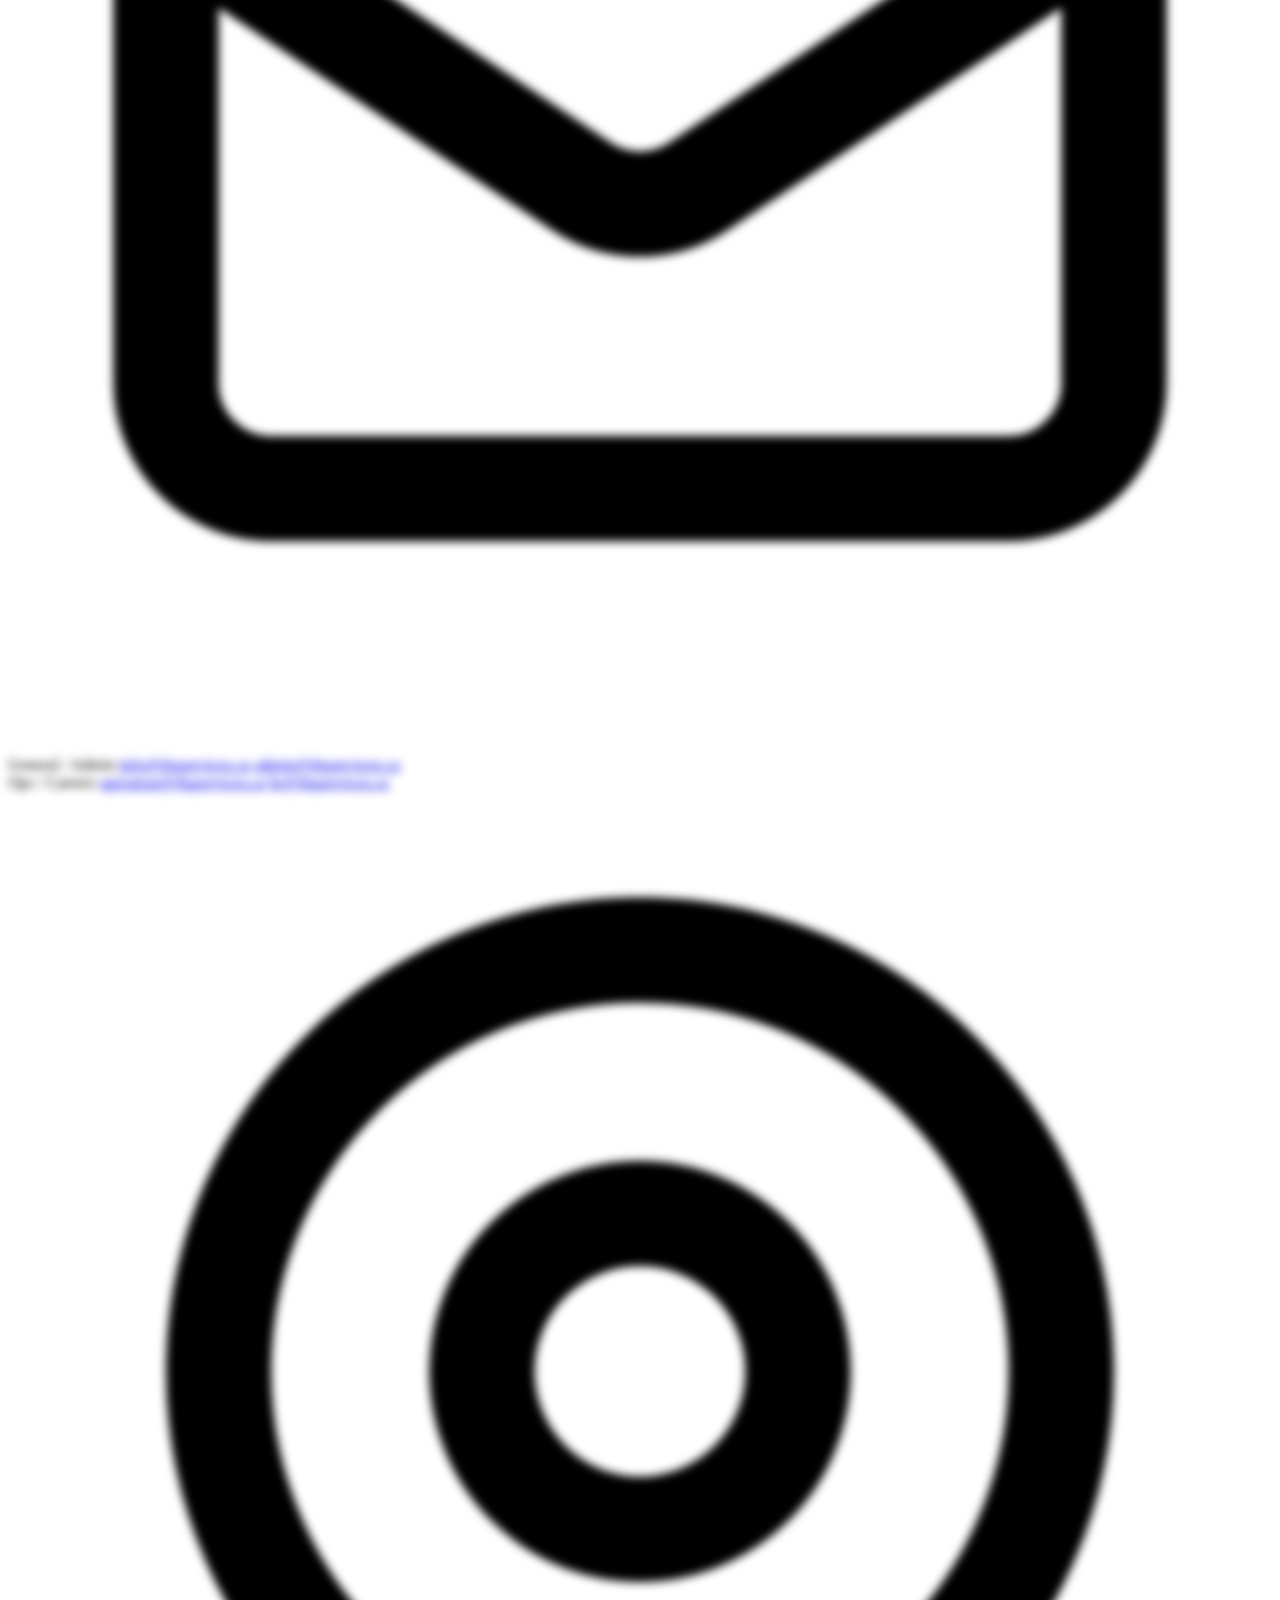
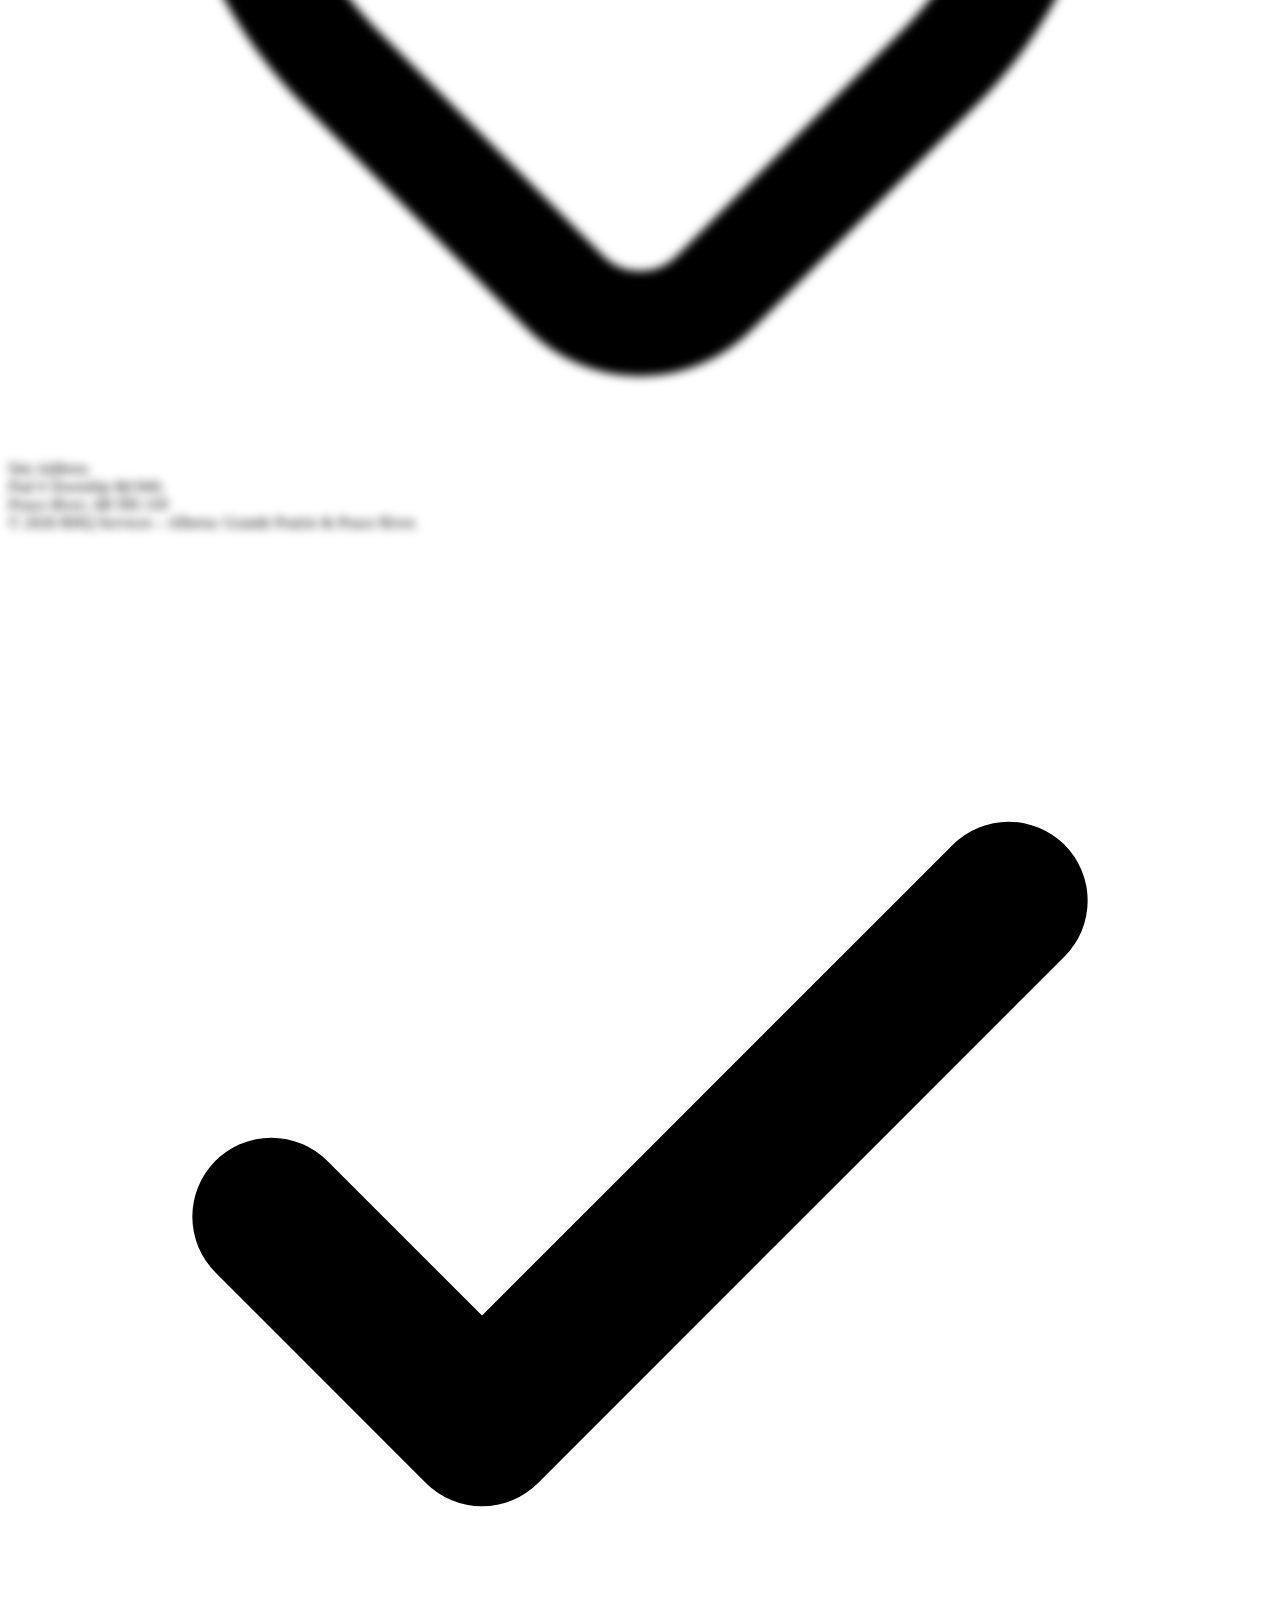
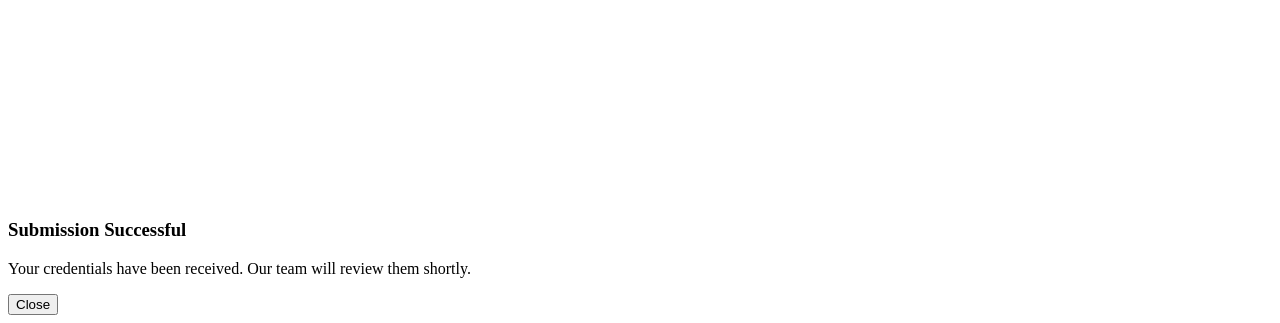
==== commit 281881ab: "phone number update" ====
--- a/careers.html
+++ b/careers.html
@@ -330,20 +330,6 @@
         </section>
 
 
-        <!-- 
-        <div id="successModal"
-            class="fixed inset-0 z-[100] flex items-center justify-center hidden bg-black/90 backdrop-blur-sm px-4">
-            <div class="bg-[#1a1a1a] border-2 border-rhqOrange p-10 max-w-md w-full text-center">
-                <h3 class="text-3xl font-heading uppercase italic text-white mb-4">Application Sent</h3>
-                <p class="text-gray-400 mb-8">We have received your credentials and will be in touch shortly.</p>
-                <button onclick="document.getElementById('successModal').classList.add('hidden')"
-                    class="bg-rhqOrange text-white px-8 py-3 font-bold uppercase tracking-widest hover:bg-white hover:text-black transition-all">
-                    Dismiss
-                </button>
-            </div>
-        </div>
-    </main> -->
-
         <section id="services" class="py-24 bg-white overflow-hidden">
             <div class="container mx-auto px-4">
                 <div class="text-center mb-16 reveal reveal-up">
@@ -486,9 +472,9 @@
                             <div>
                                 <span class="block text-[10px] text-gray-500 font-black uppercase mb-1">Direct
                                     Line</span>
-                                <a href="tel:8337477378"
-                                    class="text-white hover:text-rhqOrange transition-colors text-lg font-bold">+1 (833)
-                                    747-7378</a>
+                                <a href="tel:8773092219"
+                                    class="text-white hover:text-rhqOrange transition-colors text-lg font-bold">+1 (877)
+                                    309-2219</a>
                             </div>
                         </div>
 
